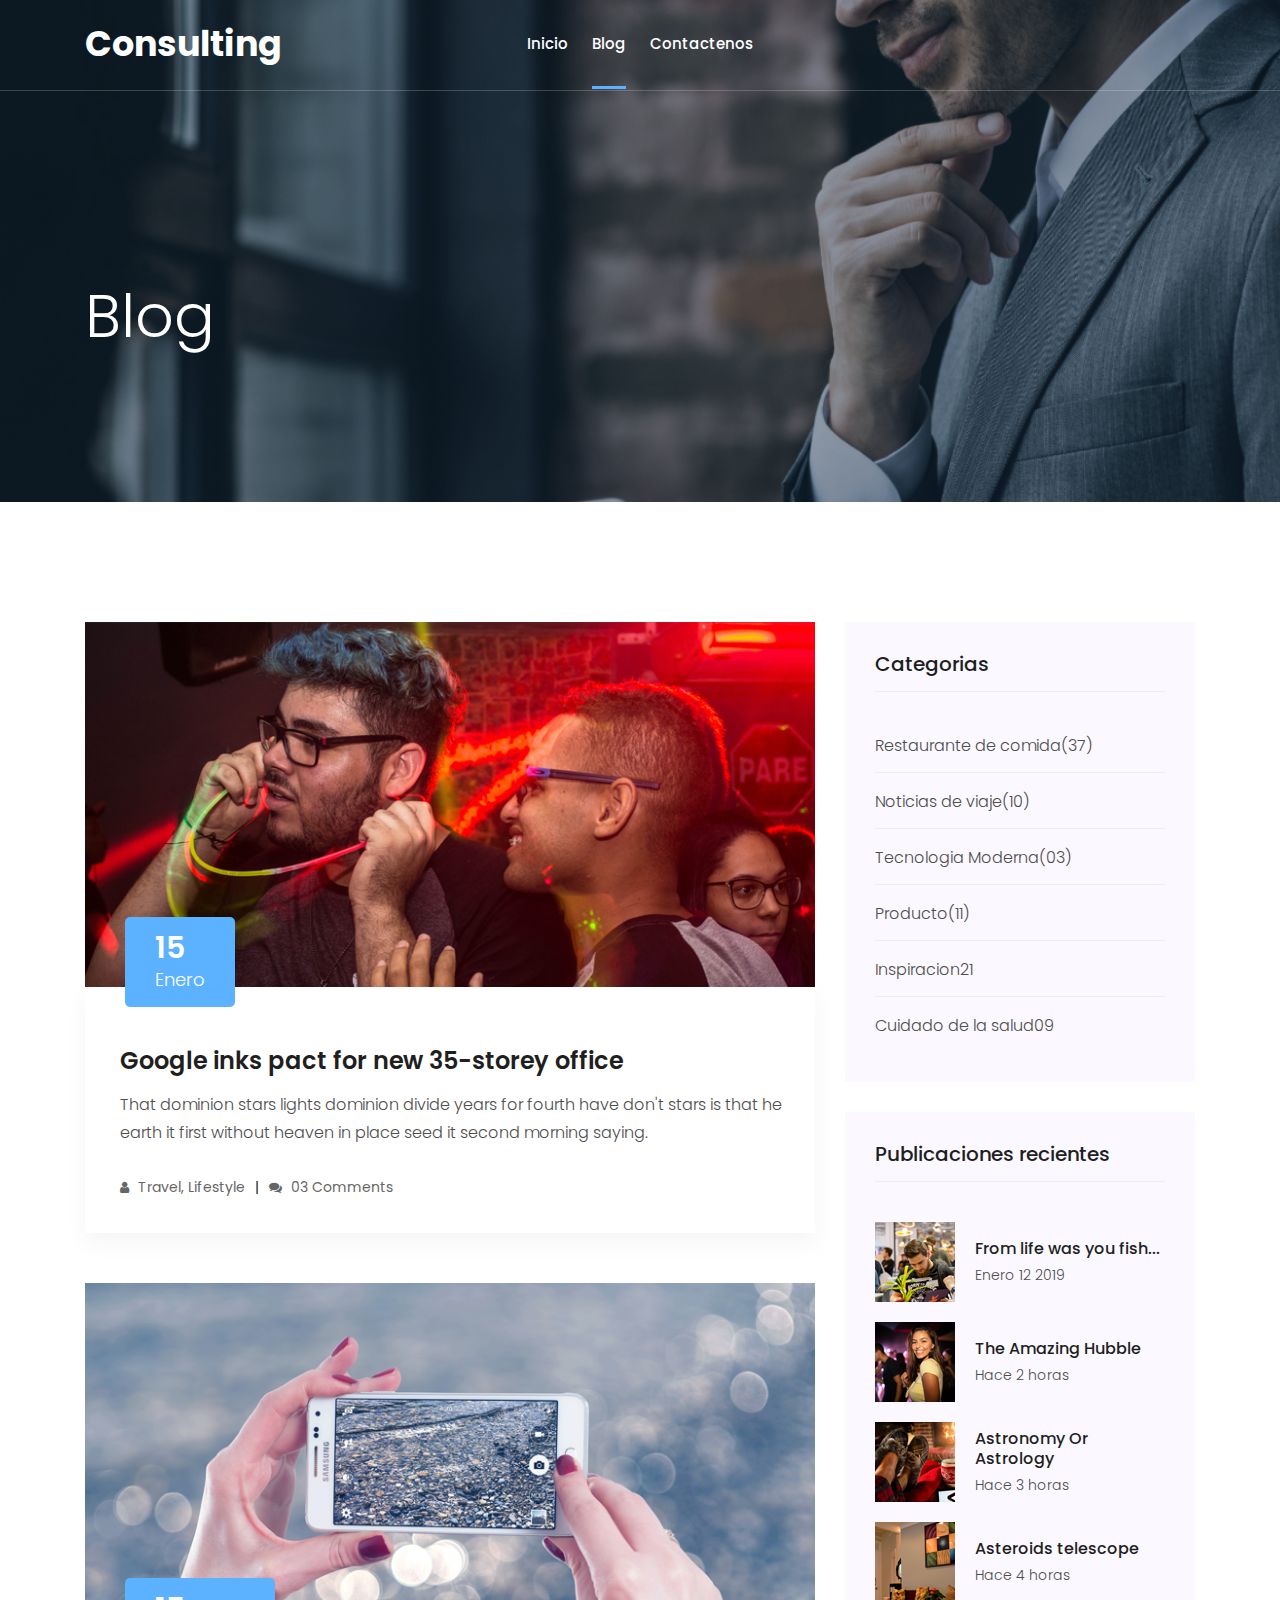
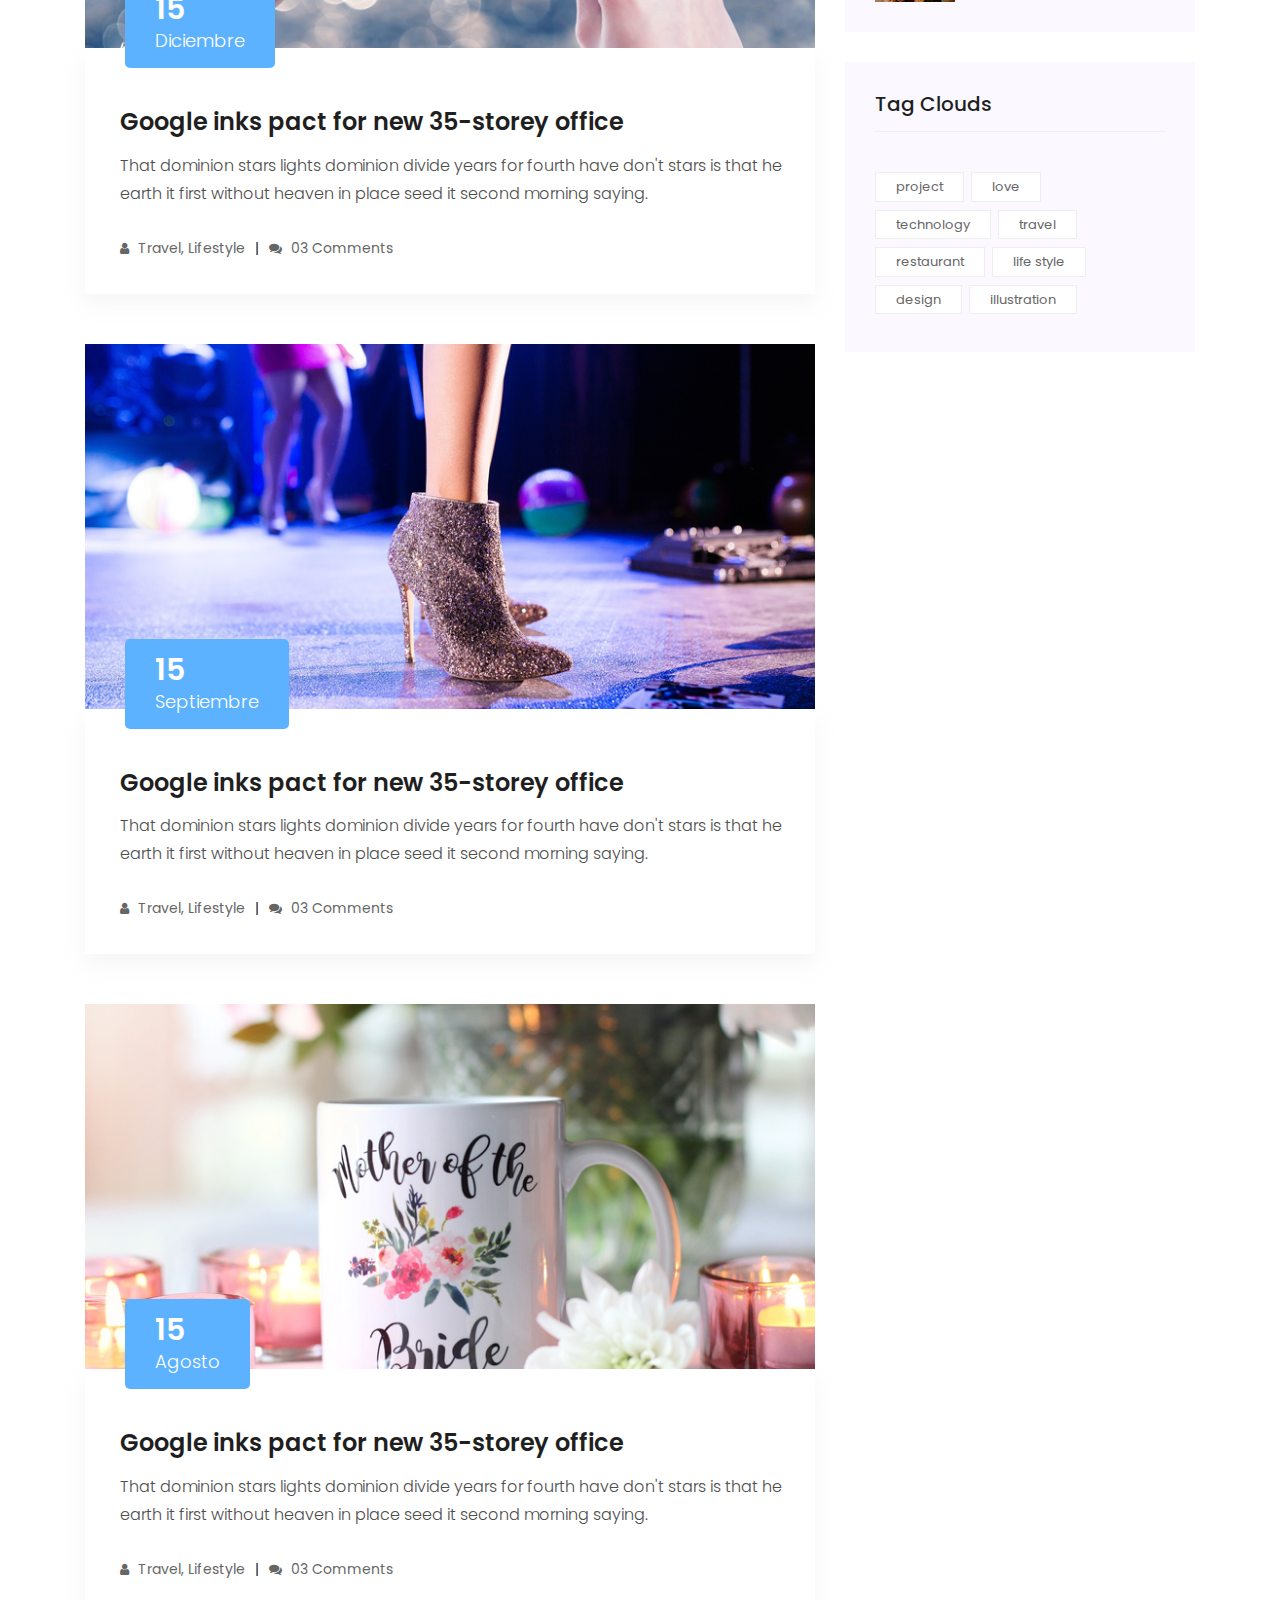
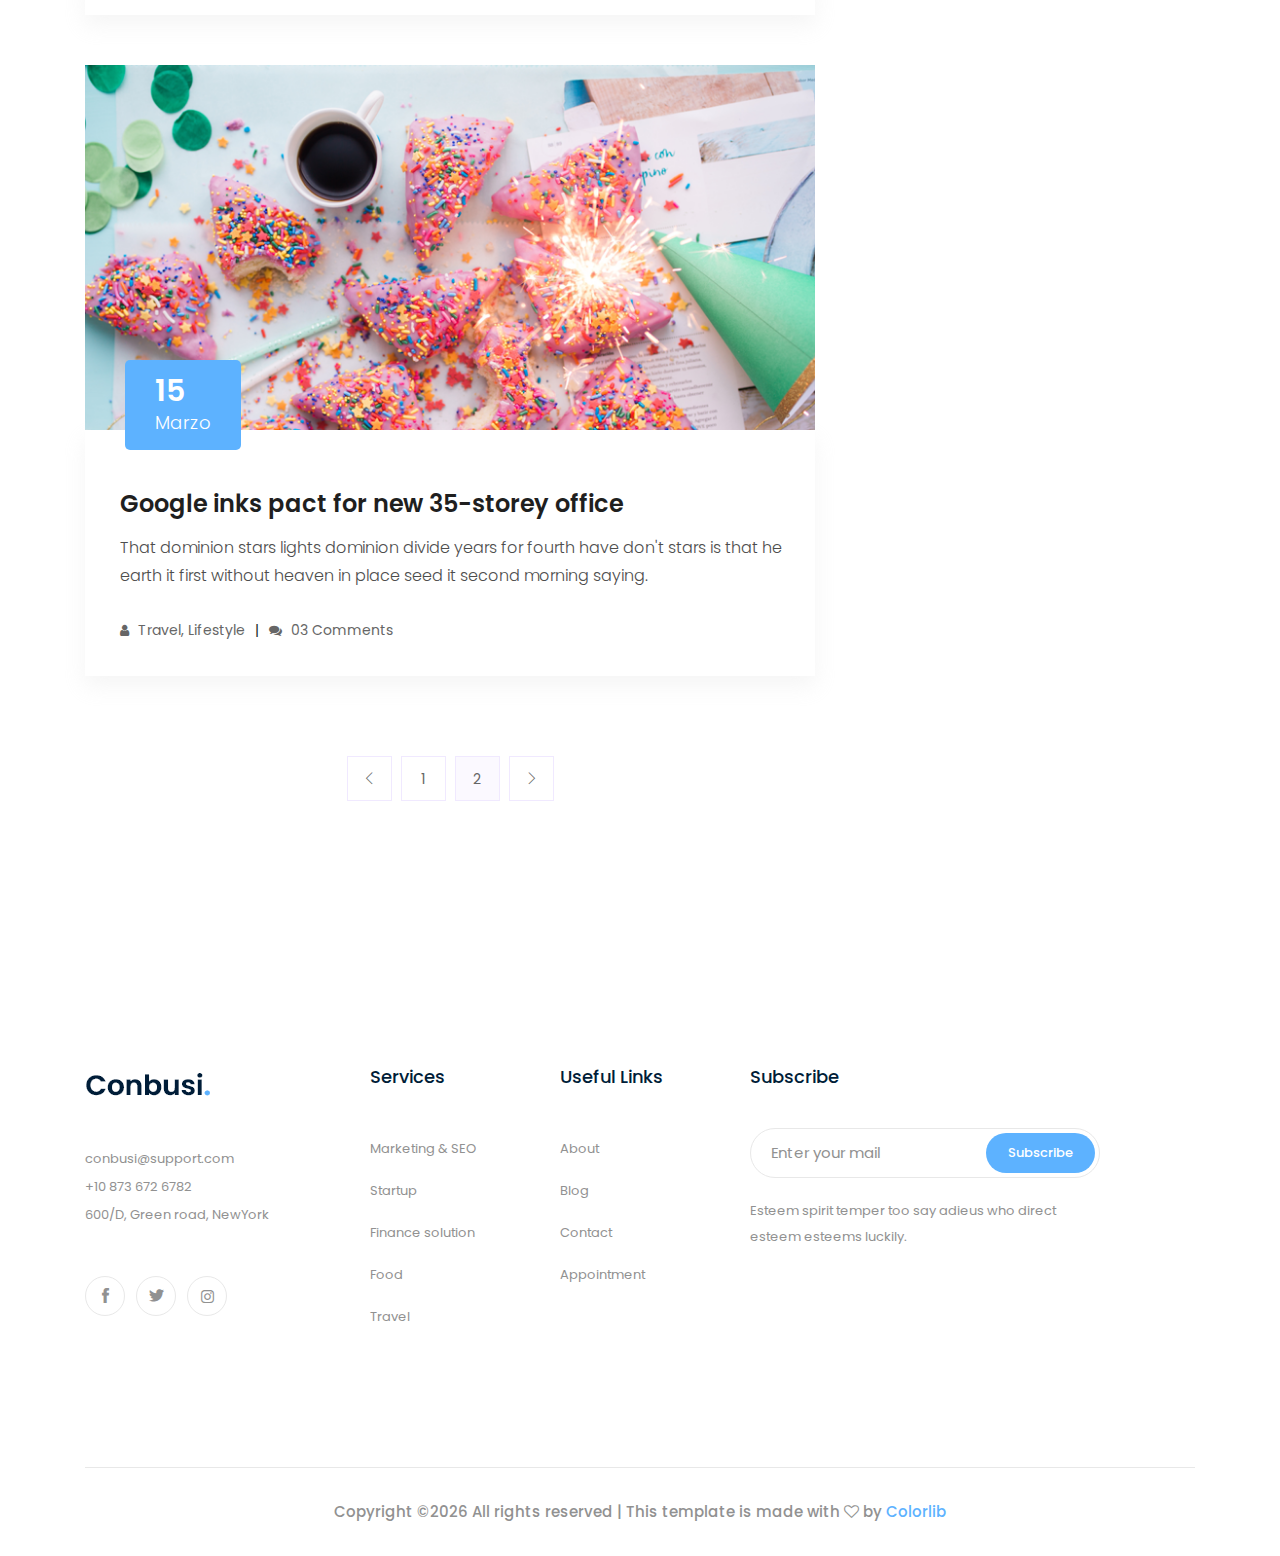
==== blog.html @ e24ad03f "cambie el titulo y las fechas de la seccion post recientes" ====
<!doctype html>
<html class="no-js" lang="zxx">

<head>
    <meta charset="utf-8">
    <meta http-equiv="x-ua-compatible" content="ie=edge">
    <title>Busicol</title>
    <meta name="description" content="">
    <meta name="viewport" content="width=device-width, initial-scale=1">

    <!-- <link rel="manifest" href="site.webmanifest"> -->
    <link rel="shortcut icon" type="image/x-icon" href="img/favicon.png">
    <!-- Place favicon.ico in the root directory -->

    <!-- CSS here -->
    <link rel="stylesheet" href="css/bootstrap.min.css">
    <link rel="stylesheet" href="css/owl.carousel.min.css">
    <link rel="stylesheet" href="css/magnific-popup.css">
    <link rel="stylesheet" href="css/font-awesome.min.css">
    <link rel="stylesheet" href="css/themify-icons.css">
    <link rel="stylesheet" href="css/nice-select.css">
    <link rel="stylesheet" href="css/flaticon.css">
    <link rel="stylesheet" href="css/gijgo.css">
    <link rel="stylesheet" href="css/animate.css">
    <link rel="stylesheet" href="css/slicknav.css">
    <link rel="stylesheet" href="css/style.css">
    <!-- <link rel="stylesheet" href="css/responsive.css"> -->
</head>

<body>
    <!--[if lte IE 9]>
            <p class="browserupgrade">You are using an <strong>outdated</strong> browser. Please <a href="https://browsehappy.com/">upgrade your browser</a> to improve your experience and security.</p>
        <![endif]-->

    <!-- header-start -->
    <header>
            <div class="header-area ">
<!--                <div class="header-top_area d-none d-lg-block">-->
<!--                    <div class="container">-->
<!--                        <div class="row">-->
<!--                            <div class="col-xl-5 col-md-5 ">-->
<!--                                <div class="header_left">-->
<!--                                    <p>Welcome to Conbusi consulting service</p>-->
<!--                                </div>-->
<!--                            </div>-->
<!--                            <div class="col-xl-7 col-md-7">-->
<!--                                <div class="header_right d-flex">-->
<!--                                        <div class="short_contact_list">-->
<!--                                                <ul>-->
<!--                                                    <li><a href="#"> <i class="fa fa-envelope"></i> info@docmed.com</a></li>-->
<!--                                                    <li><a href="#"> <i class="fa fa-phone"></i> 1601-609 6780</a></li>-->
<!--                                                </ul>-->
<!--                                            </div>-->
<!--                                            <div class="social_media_links">-->
<!--                                                <a href="#">-->
<!--                                                    <i class="fa fa-linkedin"></i>-->
<!--                                                </a>-->
<!--                                                <a href="#">-->
<!--                                                    <i class="fa fa-facebook"></i>-->
<!--                                                </a>-->
<!--                                                <a href="#">-->
<!--                                                    <i class="fa fa-google-plus"></i>-->
<!--                                                </a>-->
<!--                                            </div>-->
<!--                                </div>-->
<!--    -->
<!--                            </div>-->
<!--                        </div>-->
<!--                    </div>-->
<!--                </div>-->
                <div id="sticky-header" class="main-header-area">
                    <div class="container">
                        <div class="header_bottom_border">
                            <div class="row align-items-center">
                                <div class="col-xl-3 col-lg-2">
                                    <div class="logo">
                                        <a href="index.html" style="color: #ffffff;font-size: 35px;font-weight: bold;">
                                            <!--                                        <img src="img/logo.png" alt="">-->
                                            Consulting
                                        </a>
                                    </div>
                                </div>
                                <div class="col-xl-6 col-lg-7">
                                    <div class="main-menu  d-none d-lg-block">
                                        <nav>
                                            <ul id="navigation">
                                                <li>
                                                    <a href="index.html">Inicio</a>
                                                </li>
                                                <!--                                            <li><a href="#">pages <i class="ti-angle-down"></i></a>-->
                                                <!--                                                <ul class="submenu">-->
                                                <!--                                                        <li><a href="case_details.html">case details</a></li>-->
                                                <!--                                                        <li><a href="about.html">about</a></li>-->
                                                <!--                                                        <li><a href="elements.html">elements</a></li>-->
                                                <!--                                                </ul>-->
                                                <!--                                            </li>-->
                                                <!--                                            <li><a href="services.html">Services</a></li>-->
                                                <!--                                            <li><a href="study.html">Case study</a></li>-->
                                                <li><a class="active" href="blog.html">blog</a></li>
                                                <li><a href="contact.html">Contactenos</a></li>
                                            </ul>
                                        </nav>
                                    </div>
                                </div>
<!--                                <div class="col-xl-3 col-lg-3 d-none d-lg-block">-->
<!--                                    <div class="Appointment">-->
<!--                                        <div class="book_btn d-none d-lg-block">-->
<!--                                            <a  href="#">Get a Quote</a>-->
<!--                                        </div>-->
<!--                                    </div>-->
<!--                                </div>-->
                                <div class="col-12">
                                    <div class="mobile_menu d-block d-lg-none"></div>
                                </div>
                            </div>
                        </div>

                    </div>
                </div>
            </div>
        </header>
        <!-- header-end -->

        <!-- bradcam_area  -->
        <div class="bradcam_area bradcam_bg_1">
                <div class="container">
                    <div class="row">
                        <div class="col-xl-12">
                            <div class="bradcam_text">
                                <h3>Blog</h3>
                            </div>
                        </div>
                    </div>
                </div>
            </div>
            <!--/ bradcam_area  -->


    <!--================Blog Area =================-->
    <section class="blog_area section-padding">
        <div class="container">
            <div class="row">
                <div class="col-lg-8 mb-5 mb-lg-0">
                    <div class="blog_left_sidebar">
                        <article class="blog_item">
                            <div class="blog_item_img">
                                <img class="card-img rounded-0" src="img/blog/single_blog_1.png" alt="">
                                <a href="#" class="blog_item_date">
                                    <h3>15</h3>
                                    <p>Enero</p>
                                </a>
                            </div>

                            <div class="blog_details">
                                <a class="d-inline-block" href="single-blog.html">
                                    <h2>Google inks pact for new 35-storey office</h2>
                                </a>
                                <p>That dominion stars lights dominion divide years for fourth have don't stars is that
                                    he earth it first without heaven in place seed it second morning saying.</p>
                                <ul class="blog-info-link">
                                    <li><a href="#"><i class="fa fa-user"></i> Travel, Lifestyle</a></li>
                                    <li><a href="#"><i class="fa fa-comments"></i> 03 Comments</a></li>
                                </ul>
                            </div>
                        </article>

                        <article class="blog_item">
                            <div class="blog_item_img">
                                <img class="card-img rounded-0" src="img/blog/single_blog_2.png" alt="">
                                <a href="#" class="blog_item_date">
                                    <h3>15</h3>
                                    <p>Diciembre</p>
                                </a>
                            </div>

                            <div class="blog_details">
                                <a class="d-inline-block" href="single-blog.html">
                                    <h2>Google inks pact for new 35-storey office</h2>
                                </a>
                                <p>That dominion stars lights dominion divide years for fourth have don't stars is that
                                    he earth it first without heaven in place seed it second morning saying.</p>
                                <ul class="blog-info-link">
                                    <li><a href="#"><i class="fa fa-user"></i> Travel, Lifestyle</a></li>
                                    <li><a href="#"><i class="fa fa-comments"></i> 03 Comments</a></li>
                                </ul>
                            </div>
                        </article>

                        <article class="blog_item">
                            <div class="blog_item_img">
                                <img class="card-img rounded-0" src="img/blog/single_blog_3.png" alt="">
                                <a href="#" class="blog_item_date">
                                    <h3>15</h3>
                                    <p>Septiembre</p>
                                </a>
                            </div>

                            <div class="blog_details">
                                <a class="d-inline-block" href="single-blog.html">
                                    <h2>Google inks pact for new 35-storey office</h2>
                                </a>
                                <p>That dominion stars lights dominion divide years for fourth have don't stars is that
                                    he earth it first without heaven in place seed it second morning saying.</p>
                                <ul class="blog-info-link">
                                    <li><a href="#"><i class="fa fa-user"></i> Travel, Lifestyle</a></li>
                                    <li><a href="#"><i class="fa fa-comments"></i> 03 Comments</a></li>
                                </ul>
                            </div>
                        </article>

                        <article class="blog_item">
                            <div class="blog_item_img">
                                <img class="card-img rounded-0" src="img/blog/single_blog_4.png" alt="">
                                <a href="#" class="blog_item_date">
                                    <h3>15</h3>
                                    <p>Agosto</p>
                                </a>
                            </div>

                            <div class="blog_details">
                                <a class="d-inline-block" href="single-blog.html">
                                    <h2>Google inks pact for new 35-storey office</h2>
                                </a>
                                <p>That dominion stars lights dominion divide years for fourth have don't stars is that
                                    he earth it first without heaven in place seed it second morning saying.</p>
                                <ul class="blog-info-link">
                                    <li><a href="#"><i class="fa fa-user"></i> Travel, Lifestyle</a></li>
                                    <li><a href="#"><i class="fa fa-comments"></i> 03 Comments</a></li>
                                </ul>
                            </div>
                        </article>

                        <article class="blog_item">
                            <div class="blog_item_img">
                                <img class="card-img rounded-0" src="img/blog/single_blog_5.png" alt="">
                                <a href="#" class="blog_item_date">
                                    <h3>15</h3>
                                    <p>Marzo</p>
                                </a>
                            </div>

                            <div class="blog_details">
                                <a class="d-inline-block" href="single-blog.html">
                                    <h2>Google inks pact for new 35-storey office</h2>
                                </a>
                                <p>That dominion stars lights dominion divide years for fourth have don't stars is that
                                    he earth it first without heaven in place seed it second morning saying.</p>
                                <ul class="blog-info-link">
                                    <li><a href="#"><i class="fa fa-user"></i> Travel, Lifestyle</a></li>
                                    <li><a href="#"><i class="fa fa-comments"></i> 03 Comments</a></li>
                                </ul>
                            </div>
                        </article>

                        <nav class="blog-pagination justify-content-center d-flex">
                            <ul class="pagination">
                                <li class="page-item">
                                    <a href="#" class="page-link" aria-label="Previous">
                                        <i class="ti-angle-left"></i>
                                    </a>
                                </li>
                                <li class="page-item">
                                    <a href="#" class="page-link">1</a>
                                </li>
                                <li class="page-item active">
                                    <a href="#" class="page-link">2</a>
                                </li>
                                <li class="page-item">
                                    <a href="#" class="page-link" aria-label="Next">
                                        <i class="ti-angle-right"></i>
                                    </a>
                                </li>
                            </ul>
                        </nav>
                    </div>
                </div>
                <div class="col-lg-4">
                    <div class="blog_right_sidebar">
<!--                        <aside class="single_sidebar_widget search_widget">-->
<!--                            <form action="#">-->
<!--                                <div class="form-group">-->
<!--                                    <div class="input-group mb-3">-->
<!--                                        <input type="text" class="form-control" placeholder='Search Keyword'-->
<!--                                            onfocus="this.placeholder = ''"-->
<!--                                            onblur="this.placeholder = 'Search Keyword'">-->
<!--                                        <div class="input-group-append">-->
<!--                                            <button class="btn" type="button"><i class="ti-search"></i></button>-->
<!--                                        </div>-->
<!--                                    </div>-->
<!--                                </div>-->
<!--                                <button class="button rounded-0 primary-bg text-white w-100 btn_1 boxed-btn"-->
<!--                                    type="submit">Search</button>-->
<!--                            </form>-->
<!--                        </aside>-->

                        <aside class="single_sidebar_widget post_category_widget">
                            <h4 class="widget_title">Categorias</h4>
                            <ul class="list cat-list">
                                <li>
                                    <a href="#" class="d-flex">
                                        <p>Restaurante de comida</p>
                                        <p>(37)</p>
                                    </a>
                                </li>
                                <li>
                                    <a href="#" class="d-flex">
                                        <p>Noticias de viaje</p>
                                        <p>(10)</p>
                                    </a>
                                </li>
                                <li>
                                    <a href="#" class="d-flex">
                                        <p>Tecnologia Moderna</p>
                                        <p>(03)</p>
                                    </a>
                                </li>
                                <li>
                                    <a href="#" class="d-flex">
                                        <p>Producto</p>
                                        <p>(11)</p>
                                    </a>
                                </li>
                                <li>
                                    <a href="#" class="d-flex">
                                        <p>Inspiracion</p>
                                        <p>21</p>
                                    </a>
                                </li>
                                <li>
                                    <a href="#" class="d-flex">
                                        <p>Cuidado de la salud</p>
                                        <p>09</p>
                                    </a>
                                </li>
                            </ul>
                        </aside>

                        <aside class="single_sidebar_widget popular_post_widget">
                            <h3 class="widget_title">Publicaciones recientes</h3>
                            <div class="media post_item">
                                <img src="img/post/post_1.png" alt="post">
                                <div class="media-body">
                                    <a href="single-blog.html">
                                        <h3>From life was you fish...</h3>
                                    </a>
                                    <p>Enero 12 2019</p>
                                </div>
                            </div>
                            <div class="media post_item">
                                <img src="img/post/post_2.png" alt="post">
                                <div class="media-body">
                                    <a href="single-blog.html">
                                        <h3>The Amazing Hubble</h3>
                                    </a>
                                    <p>Hace 2 horas</p>
                                </div>
                            </div>
                            <div class="media post_item">
                                <img src="img/post/post_3.png" alt="post">
                                <div class="media-body">
                                    <a href="single-blog.html">
                                        <h3>Astronomy Or Astrology</h3>
                                    </a>
                                    <p>Hace 3 horas</p>
                                </div>
                            </div>
                            <div class="media post_item">
                                <img src="img/post/post_4.png" alt="post">
                                <div class="media-body">
                                    <a href="single-blog.html">
                                        <h3>Asteroids telescope</h3>
                                    </a>
                                    <p>Hace 4 horas</p>
                                </div>
                            </div>
                        </aside>
                        <aside class="single_sidebar_widget tag_cloud_widget">
                            <h4 class="widget_title">Tag Clouds</h4>
                            <ul class="list">
                                <li>
                                    <a href="#">project</a>
                                </li>
                                <li>
                                    <a href="#">love</a>
                                </li>
                                <li>
                                    <a href="#">technology</a>
                                </li>
                                <li>
                                    <a href="#">travel</a>
                                </li>
                                <li>
                                    <a href="#">restaurant</a>
                                </li>
                                <li>
                                    <a href="#">life style</a>
                                </li>
                                <li>
                                    <a href="#">design</a>
                                </li>
                                <li>
                                    <a href="#">illustration</a>
                                </li>
                            </ul>
                        </aside>


<!--                        <aside class="single_sidebar_widget instagram_feeds">-->
<!--                            <h4 class="widget_title">Instagram Feeds</h4>-->
<!--                            <ul class="instagram_row flex-wrap">-->
<!--                                <li>-->
<!--                                    <a href="#">-->
<!--                                        <img class="img-fluid" src="img/post/post_5.png" alt="">-->
<!--                                    </a>-->
<!--                                </li>-->
<!--                                <li>-->
<!--                                    <a href="#">-->
<!--                                        <img class="img-fluid" src="img/post/post_6.png" alt="">-->
<!--                                    </a>-->
<!--                                </li>-->
<!--                                <li>-->
<!--                                    <a href="#">-->
<!--                                        <img class="img-fluid" src="img/post/post_7.png" alt="">-->
<!--                                    </a>-->
<!--                                </li>-->
<!--                                <li>-->
<!--                                    <a href="#">-->
<!--                                        <img class="img-fluid" src="img/post/post_8.png" alt="">-->
<!--                                    </a>-->
<!--                                </li>-->
<!--                                <li>-->
<!--                                    <a href="#">-->
<!--                                        <img class="img-fluid" src="img/post/post_9.png" alt="">-->
<!--                                    </a>-->
<!--                                </li>-->
<!--                                <li>-->
<!--                                    <a href="#">-->
<!--                                        <img class="img-fluid" src="img/post/post_10.png" alt="">-->
<!--                                    </a>-->
<!--                                </li>-->
<!--                            </ul>-->
<!--                        </aside>-->


<!--                        <aside class="single_sidebar_widget newsletter_widget">-->
<!--                            <h4 class="widget_title">Newsletter</h4>-->

<!--                            <form action="#">-->
<!--                                <div class="form-group">-->
<!--                                    <input type="email" class="form-control" onfocus="this.placeholder = ''"-->
<!--                                        onblur="this.placeholder = 'Enter email'" placeholder='Enter email' required>-->
<!--                                </div>-->
<!--                                <button class="button rounded-0 primary-bg text-white w-100 btn_1 boxed-btn"-->
<!--                                    type="submit">Subscribe</button>-->
<!--                            </form>-->
<!--                        </aside>-->
                    </div>
                </div>
            </div>
        </div>
    </section>
    <!--================Blog Area =================-->

    <!-- footer start -->
    <footer class="footer">
            <div class="footer_top">
                <div class="container">
                    <div class="row">
                        <div class="col-xl-3 col-md-6 col-lg-3">
                            <div class="footer_widget">
                                <div class="footer_logo">
                                    <a href="#">
                                        <img src="img/footer_logo.png" alt="">
                                    </a>
                                </div>
                                <p>
                                        <a href="#">conbusi@support.com</a> <br>
                                        +10 873 672 6782 <br>
                                        600/D, Green road, NewYork
                                </p>
                                <div class="socail_links">
                                    <ul>
                                        <li>
                                            <a href="#">
                                                <i class="ti-facebook"></i>
                                            </a>
                                        </li>
                                        <li>
                                            <a href="#">
                                                <i class="ti-twitter-alt"></i>
                                            </a>
                                        </li>
                                        <li>
                                            <a href="#">
                                                <i class="fa fa-instagram"></i>
                                            </a>
                                        </li>
                                    </ul>
                                </div>

                            </div>
                        </div>
                        <div class="col-xl-2 col-md-6 col-lg-3">
                            <div class="footer_widget">
                                <h3 class="footer_title">
                                        Services
                                </h3>
                                <ul>
                                    <li><a href="#">Marketing & SEO</a></li>
                                    <li><a href="#"> Startup</a></li>
                                    <li><a href="#">Finance solution</a></li>
                                    <li><a href="#">Food</a></li>
                                    <li><a href="#">Travel</a></li>
                                </ul>

                            </div>
                        </div>
                        <div class="col-xl-2 col-md-6 col-lg-2">
                            <div class="footer_widget">
                                <h3 class="footer_title">
                                        Useful Links
                                </h3>
                                <ul>
                                    <li><a href="#">About</a></li>
                                    <li><a href="#">Blog</a></li>
                                    <li><a href="#"> Contact</a></li>
                                    <li><a href="#">Appointment</a></li>
                                </ul>
                            </div>
                        </div>
                        <div class="col-xl-4 col-md-6 col-lg-4">
                                <div class="footer_widget">
                                        <h3 class="footer_title">
                                                Subscribe
                                        </h3>
                                        <form action="#" class="newsletter_form">
                                            <input type="text" placeholder="Enter your mail">
                                            <button type="submit">Subscribe</button>
                                        </form>
                                        <p class="newsletter_text">Esteem spirit temper too say adieus who direct esteem esteems luckily.</p>
                                    </div>
                        </div>
                    </div>
                </div>
            </div>
            <div class="copy-right_text">
                <div class="container">
                    <div class="footer_border"></div>
                    <div class="row">
                        <div class="col-xl-12">
                            <p class="copy_right text-center">
                                <!-- Link back to Colorlib can't be removed. Template is licensed under CC BY 3.0. -->
Copyright &copy;<script>document.write(new Date().getFullYear());</script> All rights reserved | This template is made with <i class="fa fa-heart-o" aria-hidden="true"></i> by <a href="https://colorlib.com" target="_blank">Colorlib</a>
<!-- Link back to Colorlib can't be removed. Template is licensed under CC BY 3.0. -->
                            </p>
                        </div>
                    </div>
                </div>
            </div>
        </footer>
        <!--/ footer end  -->


    <!-- JS here -->
    <script src="js/vendor/modernizr-3.5.0.min.js"></script>
    <script src="js/vendor/jquery-1.12.4.min.js"></script>
    <script src="js/popper.min.js"></script>
    <script src="js/bootstrap.min.js"></script>
    <script src="js/owl.carousel.min.js"></script>
    <script src="js/isotope.pkgd.min.js"></script>
    <script src="js/ajax-form.js"></script>
    <script src="js/waypoints.min.js"></script>
    <script src="js/jquery.counterup.min.js"></script>
    <script src="js/imagesloaded.pkgd.min.js"></script>
    <script src="js/scrollIt.js"></script>
    <script src="js/jquery.scrollUp.min.js"></script>
    <script src="js/wow.min.js"></script>
    <script src="js/nice-select.min.js"></script>
    <script src="js/jquery.slicknav.min.js"></script>
    <script src="js/jquery.magnific-popup.min.js"></script>
    <script src="js/plugins.js"></script>
    <script src="js/gijgo.min.js"></script>

    <!--contact js-->
    <script src="js/contact.js"></script>
    <script src="js/jquery.ajaxchimp.min.js"></script>
    <script src="js/jquery.form.js"></script>
    <script src="js/jquery.validate.min.js"></script>
    <script src="js/mail-script.js"></script>

    <script src="js/main.js"></script>
    <script>
        $('#datepicker').datepicker({
            iconsLibrary: 'fontawesome',
            icons: {
             rightIcon: '<span class="fa fa-caret-down"></span>'
         }
        });
        $('#datepicker2').datepicker({
            iconsLibrary: 'fontawesome',
            icons: {
             rightIcon: '<span class="fa fa-caret-down"></span>'
         }

        });
    </script>
</body>
</html>
---- css/themify-icons.css ----
@font-face {
	font-family: 'themify';
	src:url('../fonts/themify.eot?-fvbane');
	src:url('../fonts/themify.eot?#iefix-fvbane') format('embedded-opentype'),
		url('../fonts/themify.woff?-fvbane') format('woff'),
		url('../fonts/themify.ttf?-fvbane') format('truetype'),
		url('../fonts/themify.svg?-fvbane#themify') format('svg');
	font-weight: normal;
	font-style: normal;
}

[class^="ti-"], [class*=" ti-"] {
	font-family: 'themify';
	/* speak: none; */
	font-style: normal;
	font-weight: normal;
	font-variant: normal;
	text-transform: none;
	line-height: 1;

	/* Better Font Rendering =========== */
	-webkit-font-smoothing: antialiased;
	-moz-osx-font-smoothing: grayscale;
}

.ti-wand:before {
	content: "\e600";
}
.ti-volume:before {
	content: "\e601";
}
.ti-user:before {
	content: "\e602";
}
.ti-unlock:before {
	content: "\e603";
}
.ti-unlink:before {
	content: "\e604";
}
.ti-trash:before {
	content: "\e605";
}
.ti-thought:before {
	content: "\e606";
}
.ti-target:before {
	content: "\e607";
}
.ti-tag:before {
	content: "\e608";
}
.ti-tablet:before {
	content: "\e609";
}
.ti-star:before {
	content: "\e60a";
}
.ti-spray:before {
	content: "\e60b";
}
.ti-signal:before {
	content: "\e60c";
}
.ti-shopping-cart:before {
	content: "\e60d";
}
.ti-shopping-cart-full:before {
	content: "\e60e";
}
.ti-settings:before {
	content: "\e60f";
}
.ti-search:before {
	content: "\e610";
}
.ti-zoom-in:before {
	content: "\e611";
}
.ti-zoom-out:before {
	content: "\e612";
}
.ti-cut:before {
	content: "\e613";
}
.ti-ruler:before {
	content: "\e614";
}
.ti-ruler-pencil:before {
	content: "\e615";
}
.ti-ruler-alt:before {
	content: "\e616";
}
.ti-bookmark:before {
	content: "\e617";
}
.ti-bookmark-alt:before {
	content: "\e618";
}
.ti-reload:before {
	content: "\e619";
}
.ti-plus:before {
	content: "\e61a";
}
.ti-pin:before {
	content: "\e61b";
}
.ti-pencil:before {
	content: "\e61c";
}
.ti-pencil-alt:before {
	content: "\e61d";
}
.ti-paint-roller:before {
	content: "\e61e";
}
.ti-paint-bucket:before {
	content: "\e61f";
}
.ti-na:before {
	content: "\e620";
}
.ti-mobile:before {
	content: "\e621";
}
.ti-minus:before {
	content: "\e622";
}
.ti-medall:before {
	content: "\e623";
}
.ti-medall-alt:before {
	content: "\e624";
}
.ti-marker:before {
	content: "\e625";
}
.ti-marker-alt:before {
	content: "\e626";
}
.ti-arrow-up:before {
	content: "\e627";
}
.ti-arrow-right:before {
	content: "\e628";
}
.ti-arrow-left:before {
	content: "\e629";
}
.ti-arrow-down:before {
	content: "\e62a";
}
.ti-lock:before {
	content: "\e62b";
}
.ti-location-arrow:before {
	content: "\e62c";
}
.ti-link:before {
	content: "\e62d";
}
.ti-layout:before {
	content: "\e62e";
}
.ti-layers:before {
	content: "\e62f";
}
.ti-layers-alt:before {
	content: "\e630";
}
.ti-key:before {
	content: "\e631";
}
.ti-import:before {
	content: "\e632";
}
.ti-image:before {
	content: "\e633";
}
.ti-heart:before {
	content: "\e634";
}
.ti-heart-broken:before {
	content: "\e635";
}
.ti-hand-stop:before {
	content: "\e636";
}
.ti-hand-open:before {
	content: "\e637";
}
.ti-hand-drag:before {
	content: "\e638";
}
.ti-folder:before {
	content: "\e639";
}
.ti-flag:before {
	content: "\e63a";
}
.ti-flag-alt:before {
	content: "\e63b";
}
.ti-flag-alt-2:before {
	content: "\e63c";
}
.ti-eye:before {
	content: "\e63d";
}
.ti-export:before {
	content: "\e63e";
}
.ti-exchange-vertical:before {
	content: "\e63f";
}
.ti-desktop:before {
	content: "\e640";
}
.ti-cup:before {
	content: "\e641";
}
.ti-crown:before {
	content: "\e642";
}
.ti-comments:before {
	content: "\e643";
}
.ti-comment:before {
	content: "\e644";
}
.ti-comment-alt:before {
	content: "\e645";
}
.ti-close:before {
	content: "\e646";
}
.ti-clip:before {
	content: "\e647";
}
.ti-angle-up:before {
	content: "\e648";
}
.ti-angle-right:before {
	content: "\e649";
}
.ti-angle-left:before {
	content: "\e64a";
}
.ti-angle-down:before {
	content: "\e64b";
}
.ti-check:before {
	content: "\e64c";
}
.ti-check-box:before {
	content: "\e64d";
}
.ti-camera:before {
	content: "\e64e";
}
.ti-announcement:before {
	content: "\e64f";
}
.ti-brush:before {
	content: "\e650";
}
.ti-briefcase:before {
	content: "\e651";
}
.ti-bolt:before {
	content: "\e652";
}
.ti-bolt-alt:before {
	content: "\e653";
}
.ti-blackboard:before {
	content: "\e654";
}
.ti-bag:before {
	content: "\e655";
}
.ti-move:before {
	content: "\e656";
}
.ti-arrows-vertical:before {
	content: "\e657";
}
.ti-arrows-horizontal:before {
	content: "\e658";
}
.ti-fullscreen:before {
	content: "\e659";
}
.ti-arrow-top-right:before {
	content: "\e65a";
}
.ti-arrow-top-left:before {
	content: "\e65b";
}
.ti-arrow-circle-up:before {
	content: "\e65c";
}
.ti-arrow-circle-right:before {
	content: "\e65d";
}
.ti-arrow-circle-left:before {
	content: "\e65e";
}
.ti-arrow-circle-down:before {
	content: "\e65f";
}
.ti-angle-double-up:before {
	content: "\e660";
}
.ti-angle-double-right:before {
	content: "\e661";
}
.ti-angle-double-left:before {
	content: "\e662";
}
.ti-angle-double-down:before {
	content: "\e663";
}
.ti-zip:before {
	content: "\e664";
}
.ti-world:before {
	content: "\e665";
}
.ti-wheelchair:before {
	content: "\e666";
}
.ti-view-list:before {
	content: "\e667";
}
.ti-view-list-alt:before {
	content: "\e668";
}
.ti-view-grid:before {
	content: "\e669";
}
.ti-uppercase:before {
	content: "\e66a";
}
.ti-upload:before {
	content: "\e66b";
}
.ti-underline:before {
	content: "\e66c";
}
.ti-truck:before {
	content: "\e66d";
}
.ti-timer:before {
	content: "\e66e";
}
.ti-ticket:before {
	content: "\e66f";
}
.ti-thumb-up:before {
	content: "\e670";
}
.ti-thumb-down:before {
	content: "\e671";
}
.ti-text:before {
	content: "\e672";
}
.ti-stats-up:before {
	content: "\e673";
}
.ti-stats-down:before {
	content: "\e674";
}
.ti-split-v:before {
	content: "\e675";
}
.ti-split-h:before {
	content: "\e676";
}
.ti-smallcap:before {
	content: "\e677";
}
.ti-shine:before {
	content: "\e678";
}
.ti-shift-right:before {
	content: "\e679";
}
.ti-shift-left:before {
	content: "\e67a";
}
.ti-shield:before {
	content: "\e67b";
}
.ti-notepad:before {
	content: "\e67c";
}
.ti-server:before {
	content: "\e67d";
}
.ti-quote-right:before {
	content: "\e67e";
}
.ti-quote-left:before {
	content: "\e67f";
}
.ti-pulse:before {
	content: "\e680";
}
.ti-printer:before {
	content: "\e681";
}
.ti-power-off:before {
	content: "\e682";
}
.ti-plug:before {
	content: "\e683";
}
.ti-pie-chart:before {
	content: "\e684";
}
.ti-paragraph:before {
	content: "\e685";
}
.ti-panel:before {
	content: "\e686";
}
.ti-package:before {
	content: "\e687";
}
.ti-music:before {
	content: "\e688";
}
.ti-music-alt:before {
	content: "\e689";
}
.ti-mouse:before {
	content: "\e68a";
}
.ti-mouse-alt:before {
	content: "\e68b";
}
.ti-money:before {
	content: "\e68c";
}
.ti-microphone:before {
	content: "\e68d";
}
.ti-menu:before {
	content: "\e68e";
}
.ti-menu-alt:before {
	content: "\e68f";
}
.ti-map:before {
	content: "\e690";
}
.ti-map-alt:before {
	content: "\e691";
}
.ti-loop:before {
	content: "\e692";
}
.ti-location-pin:before {
	content: "\e693";
}
.ti-list:before {
	content: "\e694";
}
.ti-light-bulb:before {
	content: "\e695";
}
.ti-Italic:before {
	content: "\e696";
}
.ti-info:before {
	content: "\e697";
}
.ti-infinite:before {
	content: "\e698";
}
.ti-id-badge:before {
	content: "\e699";
}
.ti-hummer:before {
	content: "\e69a";
}
.ti-home:before {
	content: "\e69b";
}
.ti-help:before {
	content: "\e69c";
}
.ti-headphone:before {
	content: "\e69d";
}
.ti-harddrives:before {
	content: "\e69e";
}
.ti-harddrive:before {
	content: "\e69f";
}
.ti-gift:before {
	content: "\e6a0";
}
.ti-game:before {
	content: "\e6a1";
}
.ti-filter:before {
	content: "\e6a2";
}
.ti-files:before {
	content: "\e6a3";
}
.ti-file:before {
	content: "\e6a4";
}
.ti-eraser:before {
	content: "\e6a5";
}
.ti-envelope:before {
	content: "\e6a6";
}
.ti-download:before {
	content: "\e6a7";
}
.ti-direction:before {
	content: "\e6a8";
}
.ti-direction-alt:before {
	content: "\e6a9";
}
.ti-dashboard:before {
	content: "\e6aa";
}
.ti-control-stop:before {
	content: "\e6ab";
}
.ti-control-shuffle:before {
	content: "\e6ac";
}
.ti-control-play:before {
	content: "\e6ad";
}
.ti-control-pause:before {
	content: "\e6ae";
}
.ti-control-forward:before {
	content: "\e6af";
}
.ti-control-backward:before {
	content: "\e6b0";
}
.ti-cloud:before {
	content: "\e6b1";
}
.ti-cloud-up:before {
	content: "\e6b2";
}
.ti-cloud-down:before {
	content: "\e6b3";
}
.ti-clipboard:before {
	content: "\e6b4";
}
.ti-car:before {
	content: "\e6b5";
}
.ti-calendar:before {
	content: "\e6b6";
}
.ti-book:before {
	content: "\e6b7";
}
.ti-bell:before {
	content: "\e6b8";
}
.ti-basketball:before {
	content: "\e6b9";
}
.ti-bar-chart:before {
	content: "\e6ba";
}
.ti-bar-chart-alt:before {
	content: "\e6bb";
}
.ti-back-right:before {
	content: "\e6bc";
}
.ti-back-left:before {
	content: "\e6bd";
}
.ti-arrows-corner:before {
	content: "\e6be";
}
.ti-archive:before {
	content: "\e6bf";
}
.ti-anchor:before {
	content: "\e6c0";
}
.ti-align-right:before {
	content: "\e6c1";
}
.ti-align-left:before {
	content: "\e6c2";
}
.ti-align-justify:before {
	content: "\e6c3";
}
.ti-align-center:before {
	content: "\e6c4";
}
.ti-alert:before {
	content: "\e6c5";
}
.ti-alarm-clock:before {
	content: "\e6c6";
}
.ti-agenda:before {
	content: "\e6c7";
}
.ti-write:before {
	content: "\e6c8";
}
.ti-window:before {
	content: "\e6c9";
}
.ti-widgetized:before {
	content: "\e6ca";
}
.ti-widget:before {
	content: "\e6cb";
}
.ti-widget-alt:before {
	content: "\e6cc";
}
.ti-wallet:before {
	content: "\e6cd";
}
.ti-video-clapper:before {
	content: "\e6ce";
}
.ti-video-camera:before {
	content: "\e6cf";
}
.ti-vector:before {
	content: "\e6d0";
}
.ti-themify-logo:before {
	content: "\e6d1";
}
.ti-themify-favicon:before {
	content: "\e6d2";
}
.ti-themify-favicon-alt:before {
	content: "\e6d3";
}
.ti-support:before {
	content: "\e6d4";
}
.ti-stamp:before {
	content: "\e6d5";
}
.ti-split-v-alt:before {
	content: "\e6d6";
}
.ti-slice:before {
	content: "\e6d7";
}
.ti-shortcode:before {
	content: "\e6d8";
}
.ti-shift-right-alt:before {
	content: "\e6d9";
}
.ti-shift-left-alt:before {
	content: "\e6da";
}
.ti-ruler-alt-2:before {
	content: "\e6db";
}
.ti-receipt:before {
	content: "\e6dc";
}
.ti-pin2:before {
	content: "\e6dd";
}
.ti-pin-alt:before {
	content: "\e6de";
}
.ti-pencil-alt2:before {
	content: "\e6df";
}
.ti-palette:before {
	content: "\e6e0";
}
.ti-more:before {
	content: "\e6e1";
}
.ti-more-alt:before {
	content: "\e6e2";
}
.ti-microphone-alt:before {
	content: "\e6e3";
}
.ti-magnet:before {
	content: "\e6e4";
}
.ti-line-double:before {
	content: "\e6e5";
}
.ti-line-dotted:before {
	content: "\e6e6";
}
.ti-line-dashed:before {
	content: "\e6e7";
}
.ti-layout-width-full:before {
	content: "\e6e8";
}
.ti-layout-width-default:before {
	content: "\e6e9";
}
.ti-layout-width-default-alt:before {
	content: "\e6ea";
}
.ti-layout-tab:before {
	content: "\e6eb";
}
.ti-layout-tab-window:before {
	content: "\e6ec";
}
.ti-layout-tab-v:before {
	content: "\e6ed";
}
.ti-layout-tab-min:before {
	content: "\e6ee";
}
.ti-layout-slider:before {
	content: "\e6ef";
}
.ti-layout-slider-alt:before {
	content: "\e6f0";
}
.ti-layout-sidebar-right:before {
	content: "\e6f1";
}
.ti-layout-sidebar-none:before {
	content: "\e6f2";
}
.ti-layout-sidebar-left:before {
	content: "\e6f3";
}
.ti-layout-placeholder:before {
	content: "\e6f4";
}
.ti-layout-menu:before {
	content: "\e6f5";
}
.ti-layout-menu-v:before {
	content: "\e6f6";
}
.ti-layout-menu-separated:before {
	content: "\e6f7";
}
.ti-layout-menu-full:before {
	content: "\e6f8";
}
.ti-layout-media-right-alt:before {
	content: "\e6f9";
}
.ti-layout-media-right:before {
	content: "\e6fa";
}
.ti-layout-media-overlay:before {
	content: "\e6fb";
}
.ti-layout-media-overlay-alt:before {
	content: "\e6fc";
}
.ti-layout-media-overlay-alt-2:before {
	content: "\e6fd";
}
.ti-layout-media-left-alt:before {
	content: "\e6fe";
}
.ti-layout-media-left:before {
	content: "\e6ff";
}
.ti-layout-media-center-alt:before {
	content: "\e700";
}
.ti-layout-media-center:before {
	content: "\e701";
}
.ti-layout-list-thumb:before {
	content: "\e702";
}
.ti-layout-list-thumb-alt:before {
	content: "\e703";
}
.ti-layout-list-post:before {
	content: "\e704";
}
.ti-layout-list-large-image:before {
	content: "\e705";
}
.ti-layout-line-solid:before {
	content: "\e706";
}
.ti-layout-grid4:before {
	content: "\e707";
}
.ti-layout-grid3:before {
	content: "\e708";
}
.ti-layout-grid2:before {
	content: "\e709";
}
.ti-layout-grid2-thumb:before {
	content: "\e70a";
}
.ti-layout-cta-right:before {
	content: "\e70b";
}
.ti-layout-cta-left:before {
	content: "\e70c";
}
.ti-layout-cta-center:before {
	content: "\e70d";
}
.ti-layout-cta-btn-right:before {
	content: "\e70e";
}
.ti-layout-cta-btn-left:before {
	content: "\e70f";
}
.ti-layout-column4:before {
	content: "\e710";
}
.ti-layout-column3:before {
	content: "\e711";
}
.ti-layout-column2:before {
	content: "\e712";
}
.ti-layout-accordion-separated:before {
	content: "\e713";
}
.ti-layout-accordion-merged:before {
	content: "\e714";
}
.ti-layout-accordion-list:before {
	content: "\e715";
}
.ti-ink-pen:before {
	content: "\e716";
}
.ti-info-alt:before {
	content: "\e717";
}
.ti-help-alt:before {
	content: "\e718";
}
.ti-headphone-alt:before {
	content: "\e719";
}
.ti-hand-point-up:before {
	content: "\e71a";
}
.ti-hand-point-right:before {
	content: "\e71b";
}
.ti-hand-point-left:before {
	content: "\e71c";
}
.ti-hand-point-down:before {
	content: "\e71d";
}
.ti-gallery:before {
	content: "\e71e";
}
.ti-face-smile:before {
	content: "\e71f";
}
.ti-face-sad:before {
	content: "\e720";
}
.ti-credit-card:before {
	content: "\e721";
}
.ti-control-skip-forward:before {
	content: "\e722";
}
.ti-control-skip-backward:before {
	content: "\e723";
}
.ti-control-record:before {
	content: "\e724";
}
.ti-control-eject:before {
	content: "\e725";
}
.ti-comments-smiley:before {
	content: "\e726";
}
.ti-brush-alt:before {
	content: "\e727";
}
.ti-youtube:before {
	content: "\e728";
}
.ti-vimeo:before {
	content: "\e729";
}
.ti-twitter:before {
	content: "\e72a";
}
.ti-time:before {
	content: "\e72b";
}
.ti-tumblr:before {
	content: "\e72c";
}
.ti-skype:before {
	content: "\e72d";
}
.ti-share:before {
	content: "\e72e";
}
.ti-share-alt:before {
	content: "\e72f";
}
.ti-rocket:before {
	content: "\e730";
}
.ti-pinterest:before {
	content: "\e731";
}
.ti-new-window:before {
	content: "\e732";
}
.ti-microsoft:before {
	content: "\e733";
}
.ti-list-ol:before {
	content: "\e734";
}
.ti-linkedin:before {
	content: "\e735";
}
.ti-layout-sidebar-2:before {
	content: "\e736";
}
.ti-layout-grid4-alt:before {
	content: "\e737";
}
.ti-layout-grid3-alt:before {
	content: "\e738";
}
.ti-layout-grid2-alt:before {
	content: "\e739";
}
.ti-layout-column4-alt:before {
	content: "\e73a";
}
.ti-layout-column3-alt:before {
	content: "\e73b";
}
.ti-layout-column2-alt:before {
	content: "\e73c";
}
.ti-instagram:before {
	content: "\e73d";
}
.ti-google:before {
	content: "\e73e";
}
.ti-github:before {
	content: "\e73f";
}
.ti-flickr:before {
	content: "\e740";
}
.ti-facebook:before {
	content: "\e741";
}
.ti-dropbox:before {
	content: "\e742";
}
.ti-dribbble:before {
	content: "\e743";
}
.ti-apple:before {
	content: "\e744";
}
.ti-android:before {
	content: "\e745";
}
.ti-save:before {
	content: "\e746";
}
.ti-save-alt:before {
	content: "\e747";
}
.ti-yahoo:before {
	content: "\e748";
}
.ti-wordpress:before {
	content: "\e749";
}
.ti-vimeo-alt:before {
	content: "\e74a";
}
.ti-twitter-alt:before {
	content: "\e74b";
}
.ti-tumblr-alt:before {
	content: "\e74c";
}
.ti-trello:before {
	content: "\e74d";
}
.ti-stack-overflow:before {
	content: "\e74e";
}
.ti-soundcloud:before {
	content: "\e74f";
}
.ti-sharethis:before {
	content: "\e750";
}
.ti-sharethis-alt:before {
	content: "\e751";
}
.ti-reddit:before {
	content: "\e752";
}
.ti-pinterest-alt:before {
	content: "\e753";
}
.ti-microsoft-alt:before {
	content: "\e754";
}
.ti-linux:before {
	content: "\e755";
}
.ti-jsfiddle:before {
	content: "\e756";
}
.ti-joomla:before {
	content: "\e757";
}
.ti-html5:before {
	content: "\e758";
}
.ti-flickr-alt:before {
	content: "\e759";
}
.ti-email:before {
	content: "\e75a";
}
.ti-drupal:before {
	content: "\e75b";
}
.ti-dropbox-alt:before {
	content: "\e75c";
}
.ti-css3:before {
	content: "\e75d";
}
.ti-rss:before {
	content: "\e75e";
}
.ti-rss-alt:before {
	content: "\e75f";
}
---- css/nice-select.css ----
.nice-select {
  -webkit-tap-highlight-color: transparent;
  background-color: #fff;
  border-radius: 5px;
  border: solid 1px #e8e8e8;
  box-sizing: border-box;
  clear: both;
  cursor: pointer;
  display: block;
  float: left;
  font-family: inherit;
  font-size: 14px;
  font-weight: normal;
  height: 42px;
  line-height: 40px;
  outline: none;
  padding-left: 18px;
  padding-right: 30px;
  position: relative;
  text-align: left !important;
  -webkit-transition: all 0.2s ease-in-out;
  transition: all 0.2s ease-in-out;
  -webkit-user-select: none;
     -moz-user-select: none;
      -ms-user-select: none;
          user-select: none;
  white-space: nowrap;
  width: auto; }
  .nice-select:hover {
    border-color: #dbdbdb; }
  .nice-select:active, .nice-select.open, .nice-select:focus {
    border-color: #999; }


  .nice-select.disabled {
    border-color: #ededed;
    color: #999;
    pointer-events: none; }
    .nice-select.disabled:after {
      border-color: #cccccc; }
  .nice-select.wide {
    width: 100%; }
    .nice-select.wide .list {
      left: 0 !important;
      right: 0 !important; }
  .nice-select.right {
    float: right; }
    .nice-select.right .list {
      left: auto;
      right: 0; }
  .nice-select.small {
    font-size: 12px;
    height: 36px;
    line-height: 34px; }
    .nice-select.small:after {
      height: 4px;
      width: 4px; }
    .nice-select.small .option {
      line-height: 34px;
      min-height: 34px; }
  .nice-select .list {
    background-color: #fff;
    border-radius: 5px;
    box-shadow: 0 0 0 1px rgba(68, 68, 68, 0.11);
    box-sizing: border-box;
    margin-top: 4px;
    opacity: 0;
    overflow: hidden;
    padding: 0;
    pointer-events: none;
    position: absolute;
    top: 100%;
    left: 0;
    -webkit-transform-origin: 50% 0;
        -ms-transform-origin: 50% 0;
            transform-origin: 50% 0;
    -webkit-transform: scale(0.75) translateY(-21px);
        -ms-transform: scale(0.75) translateY(-21px);
            transform: scale(0.75) translateY(-21px);
    -webkit-transition: all 0.2s cubic-bezier(0.5, 0, 0, 1.25), opacity 0.15s ease-out;
    transition: all 0.2s cubic-bezier(0.5, 0, 0, 1.25), opacity 0.15s ease-out;
    z-index: 9; }
    .nice-select .list:hover .option:not(:hover) {
      background-color: transparent !important; }
  .nice-select .option {
    cursor: pointer;
    font-weight: 400;
    line-height: 40px;
    list-style: none;
    min-height: 40px;
    outline: none;
    padding-left: 18px;
    padding-right: 29px;
    text-align: left;
    -webkit-transition: all 0.2s;
    transition: all 0.2s; }
    .nice-select .option:hover, .nice-select .option.focus, .nice-select .option.selected.focus {
      background-color: #f6f6f6; }
    .nice-select .option.selected {
      font-weight: bold; }
    .nice-select .option.disabled {
      background-color: transparent;
      color: #999;
      cursor: default; }

.no-csspointerevents .nice-select .list {
  display: none; }

.no-csspointerevents .nice-select.open .list {
  display: block; }





  /* ,,,,,,,,,,,,,,,, */


  .nice-select:after {
    content: "\e64b";
    display: block;
    height: 5px;
    margin-top: -5px;
    pointer-events: none;
    position: absolute;
    right: 30px;
    top: 8px;
    transition: all 0.15s ease-in-out;
    width: 5px;
    font-family: 'themify';
    color: #ddd; }

    .nice-select.open:after {
 }
    .nice-select.open .list {
      opacity: 1;
      pointer-events: auto;
      -webkit-transform: scale(1) translateY(0);
          -ms-transform: scale(1) translateY(0);
              transform: scale(1) translateY(0); }
---- css/flaticon.css ----
/*
  	Flaticon icon font: Flaticon
  	Creation date: 07/09/2019 08:07
  	*/

	  @font-face {
		font-family: "Flaticon";
		src: url("../fonts/Flaticon.eot");
		src: url("../fonts/Flaticon.eot");
		src: url("../fonts/Flaticon.eot?#iefix") format("embedded-opentype"),
			 url("../fonts/Flaticon.woff2") format("woff2"),
			 url("../fonts/Flaticon.woff") format("woff"),
			 url("../fonts/Flaticon.ttf") format("truetype"),
			 url("../fonts/Flaticon.svg#Flaticon") format("svg");
		font-weight: normal;
		font-style: normal;
	  }
	  
	  @media screen and (-webkit-min-device-pixel-ratio:0) {
		@font-face {
		  font-family: "Flaticon";
		  src: url("./Flaticon.svg#Flaticon") format("svg");
		}
	  }
	  
	  [class^="flaticon-"]:before, [class*=" flaticon-"]:before,
	  [class^="flaticon-"]:after, [class*=" flaticon-"]:after {   
		font-family: Flaticon;
			  font-size: 20px;
	  font-style: normal;
	  margin-left: 20px;
	  }
	  
	.flaticon-legal-paper:before {
		content: "\e001";
	}
	.flaticon-case:before {
		content: "\e002";
	}
	.flaticon-survey:before {
		content: "\e003";
	}
	.flaticon-bar-chart:before {
		content: "\e004";
	}
	.flaticon-controls:before {
		content: "\e005";
	}
	.flaticon-puzzle:before {
		content: "\e006";
	}
	.flaticon-right:before {
		content: "\e007";
	}
---- css/gijgo.css ----
.gj-button {
    background-color: #f5f5f5;
    border: 1px solid #ddd;
    color: #000;
    border-radius: 3px;
    padding: 6px 10px;
    cursor: pointer;
}

.gj-unselectable {
    -webkit-touch-callout: none;
    -webkit-user-select: none;
    -khtml-user-select: none;
    -moz-user-select: none;
    -ms-user-select: none;
    user-select: none;
}

.gj-row {
    display: -webkit-box;
    display: -ms-flexbox;
    display: flex;
    -ms-flex-wrap: wrap;
    flex-wrap: wrap;
}

.gj-margin-left-5 {
    margin-left: 5px;
}

.gj-margin-left-10 {
    margin-left: 10px;
}

.gj-width-full {
    width: 100%;
}

.gj-cursor-pointer {
    cursor: pointer;
}

.gj-text-align-center {
    text-align: center;
}

.gj-font-size-16 {
    font-size: 16px;
}

.gj-hidden {
    display: none;
}

/** Material Design */
.gj-button-md {
    background: 0 0;
    border: none;
    border-radius: 2px;
    color: rgba(0, 0, 0, 0.87);
    position: relative;
    height: 36px;
    margin: 0;
    min-width: 64px;
    padding: 0 16px;
    display: inline-block;
    font-family: "Roboto","Helvetica","Arial",sans-serif;
    font-size: 1rem;
    font-weight: 500;
    text-transform: uppercase;
    letter-spacing: 0;
    overflow: hidden;
    will-change: box-shadow;
    transition: box-shadow .2s cubic-bezier(.4,0,1,1),background-color .2s cubic-bezier(.4,0,.2,1),color .2s cubic-bezier(.4,0,.2,1);
    outline: none;
    cursor: pointer;
    text-decoration: none;
    text-align: center;
    line-height: 36px;
    vertical-align: middle;
    overflow: hidden;
    -webkit-user-select: none;
    -moz-user-select: none;
    -ms-user-select: none;
    user-select: none;
}

.gj-button-md:hover {
    background-color: rgba(158,158,158,.2);
}

.gj-button-md:disabled {
    color: rgba(0,0,0,.26);
    background: 0 0;
}

.gj-button-md .material-icons,
.gj-button-md .gj-icon {
    vertical-align: middle;
    /*font-size: 1.3rem;
    margin-right: 4px;*/
}

.gj-button-md.gj-button-md-icon {
    width: 24px;
    height: 31px;
    min-width: 24px;
    padding: 0px;
    display: table;
}

.gj-button-md.gj-button-md-icon .material-icons,
.gj-button-md.gj-button-md-icon .gj-icon {
    display: table-cell;
    margin-right: 0px;
    width: 24px;
    height: 24px;
}

.gj-button-md.active {
    background-color: rgba(158,158,158,.4);
}

.gj-button-md-group {
    position: relative;
    display: inline-block;
    vertical-align: middle;
}

.gj-textbox-md {
    border: none;
    border-bottom: 1px solid rgba(0,0,0,.42);
    display: block;
    font-family: "Helvetica","Arial",sans-serif;
    font-size: 16px;
    line-height: 16px;
    padding: 4px 0px;
    margin: 0;
    width: 100%;
    background: 0 0;
    text-align: left;
    color: rgba(0,0,0,.87);
}

.gj-textbox-md:focus,
.gj-textbox-md:active {
    border-bottom: 2px solid rgba(0,0,0,.42);
    outline: none;
}

.gj-textbox-md::placeholder {
    color: #8e8e8e;
}

.gj-textbox-md:-ms-input-placeholder {
    color: #8e8e8e;
}

.gj-textbox-md::-ms-input-placeholder {
    color: #8e8e8e;
}

.gj-md-spacer-24 {
    min-width: 24px;
    width: 24px;
    display: inline-block;
}

.gj-md-spacer-32 {
    min-width: 32px;
    width: 32px;
    display: inline-block;
}

.gj-modal {
    position: fixed;
    top: 0;
    right: 0;
    bottom: 0;
    left: 0;
    z-index: 1203;
    display: none;
    overflow: hidden;
    -webkit-overflow-scrolling: touch;
    outline: 0;
    background-color: rgba(0, 0, 0, 0.54118);
    transition: 200ms ease opacity;
    will-change: opacity;
}

/* List */
ul.gj-list li [data-role="wrapper"] {
    display: table;
    width: 100%;
}

ul.gj-list li [data-role="checkbox"] {
    display: table-cell;
    vertical-align:middle;
    text-align:center;
}

ul.gj-list li [data-role="image"] {
    display: table-cell;
    vertical-align:middle;
    text-align:center;
}

ul.gj-list li [data-role="display"] {
    display: table-cell;
    vertical-align:middle;
    cursor: pointer;
}

ul.gj-list li [data-role="display"]:empty:before {
  content: "\200b"; /* unicode zero width space character */
}

/* List - Bootstrap */
ul.gj-list-bootstrap {
    padding-left: 0px;
    margin-bottom: 0px;
}

ul.gj-list-bootstrap li {
    padding: 0px;
}

ul.gj-list-bootstrap li [data-role="wrapper"] {
    padding: 0px 10px;
}

ul.gj-list-bootstrap li [data-role="checkbox"] {
    width: 24px;
    padding: 3px;
}

ul.gj-list-bootstrap li [data-role="image"] {
    width: 24px;
    height: 24px;
}

ul.gj-list-bootstrap li [data-role="display"] {
    padding: 8px 0px 8px 4px;
}

.list-group-item.active ul li, .list-group-item.active:focus ul li, .list-group-item.active:hover ul li {
    text-shadow: none;
    color:initial;
}

/* List - Material Design */
ul.gj-list-md {
    padding: 0px;
    list-style: none;
    list-style-type: none;
    line-height: 24px;
    letter-spacing: 0;
    color: #616161; /* Gray 700 */
}

ul.gj-list-md li {
    display: list-item;
    list-style-type: none;
    padding: 0px;
    min-height: unset;
    box-sizing: border-box;
    align-items: center;
    cursor: default;
    overflow: hidden;

    font-family: "Roboto","Helvetica","Arial",sans-serif;
    font-size: 16px;
    font-weight: 400;
    letter-spacing: .04em;
    line-height: 1;
    
    -webkit-flex-direction: row;
    -ms-flex-direction: row;
    flex-direction: row;
    -webkit-flex-wrap: nowrap;
    -ms-flex-wrap: nowrap;
    flex-wrap: nowrap;
}

ul.gj-list-md li [data-role="checkbox"] {
    height: 24px;
    width: 24px;
}

ul.gj-list-md li [data-role="image"] {
    height: 24px;
    width: 24px;
}

ul.gj-list-md li [data-role="display"] {
    padding: 8px 0px 8px 5px;
    order: 0;
    flex-grow: 2;
    text-decoration: none;
    box-sizing: border-box;
    align-items: center;
    text-align: left;
    color: rgba(0,0,0,.87);
}

ul.gj-list-md li.disabled>[data-role="wrapper"]>[data-role="display"] {
    color: #9E9E9E; /* Gray 500 */
}

.gj-list-md-active {
    background: #e0e0e0;
    color: #3f51b5;
}


/* Picker */
.gj-picker {
    position: absolute;
    z-index: 1203;
    background-color: #fff;
}

.gj-picker .selected {
    color: #fff;
}

/* Material Design */
.gj-picker-md {
    font-family: "Roboto","Helvetica","Arial",sans-serif;
    font-size: 16px;
    font-weight: 400;
    letter-spacing: .04em;
    line-height: 1;
    color: rgba(0,0,0,.87);
    border: 1px solid #E0E0E0;
}

.gj-modal .gj-picker-md {
    border: 0px;
}

.gj-picker-md [role="header"] {
    color: rgba(255, 255, 255, 0.54);
    display: flex;
    background: #2196f3;
    align-items: baseline;
    user-select: none;
    justify-content: center;
}

.gj-picker-md [role="footer"] {
    float: right;
    padding: 10px;
}

.gj-picker-md [role="footer"] button.gj-button-md {
    color: #2196f3;
    font-weight: bold;
    font-size: 13px;
}

/* Bootstrap */
.gj-picker-bootstrap {
    border-radius: 4px;
    border: 1px solid #E0E0E0;
}

.gj-picker-bootstrap .selected {
    color: #888;
}

.gj-picker-bootstrap [role="header"] {
    background: #eee;
    color: #AAA;
}
@font-face {
    font-family: 'gijgo-material';
    src: url('../fonts/gijgo-material.eot?235541');
    src: url('../fonts/gijgo-material.eot?235541#iefix') format('embedded-opentype'), url('../fonts/gijgo-material.ttf?235541') format('truetype'), url('../fonts/gijgo-material.woff?235541') format('woff'), url('../fonts/gijgo-material.svg?235541#gijgo-material') format('svg');
    font-weight: normal;
    font-style: normal;
}

.gj-icon {
    /* use !important to prevent issues with browser extensions that change fonts */
    font-family: 'gijgo-material' !important;
    font-size: 24px;
    speak: none;
    font-style: normal;
    font-weight: normal;
    font-variant: normal;
    text-transform: none;
    line-height: 1;
    /* Enable Ligatures ================ */
    letter-spacing: 0;
    -webkit-font-feature-settings: "liga";
    -moz-font-feature-settings: "liga=1";
    -moz-font-feature-settings: "liga";
    -ms-font-feature-settings: "liga" 1;
    font-feature-settings: "liga";
    -webkit-font-variant-ligatures: discretionary-ligatures;
    font-variant-ligatures: discretionary-ligatures;
    /* Better Font Rendering =========== */
    -webkit-font-smoothing: antialiased;
    -moz-osx-font-smoothing: grayscale;
}

.gj-icon.undo:before {
    content: "\e900";
}

.gj-icon.vertical-align-top:before {
    content: "\e901";
}

.gj-icon.vertical-align-center:before {
    content: "\e902";
}

.gj-icon.vertical-align-bottom:before {
    content: "\e903";
}

.gj-icon.arrow-dropup:before {
    content: "\e904";
}

.gj-icon.clock:before {
    content: "\e905";
}

.gj-icon.refresh:before {
    content: "\e906";
}

.gj-icon.last-page:before {
    content: "\e907";
}

.gj-icon.first-page:before {
    content: "\e908";
}

.gj-icon.cancel:before {
    content: "\e909";
}

.gj-icon.clear:before {
    content: "\e90a";
}

.gj-icon.check-circle:before {
    content: "\e90b";
}

.gj-icon.delete:before {
    content: "\e90c";
}

.gj-icon.arrow-upward:before {
    content: "\e90d";
}

.gj-icon.arrow-forward:before {
    content: "\e90e";
}

.gj-icon.arrow-downward:before {
    content: "\e90f";
}

.gj-icon.arrow-back:before {
    content: "\e910";
}

.gj-icon.list-numbered:before {
    content: "\e911";
}

.gj-icon.list-bulleted:before {
    content: "\e912";
}

.gj-icon.indent-increase:before {
    content: "\e913";
}

.gj-icon.indent-decrease:before {
    content: "\e914";
}

.gj-icon.redo:before {
    content: "\e915";
}

.gj-icon.align-right:before {
    content: "\e916";
}

.gj-icon.align-left:before {
    content: "\e917";
}

.gj-icon.align-justify:before {
    content: "\e918";
}

.gj-icon.align-center:before {
    content: "\e919";
}

.gj-icon.strikethrough:before {
    content: "\e91a";
}

.gj-icon.italic:before {
    content: "\e91b";
}

.gj-icon.underlined:before {
    content: "\e91c";
}

.gj-icon.bold:before {
    content: "\e91d";
}

.gj-icon.arrow-dropdown:before {
    content: "\e91e";
}

.gj-icon.done:before {
    content: "\e91f";
}

.gj-icon.pencil:before {
    content: "\e920";
}

.gj-icon.minus:before {
    content: "\e921";
}

.gj-icon.plus:before {
    content: "\e922";
}

.gj-icon.chevron-up:before {
    content: "\e923";
}

.gj-icon.chevron-right:before {
    content: "\e924";
}

.gj-icon.chevron-down:before {
    content: "\e925";
}

.gj-icon.chevron-left:before {
    content: "\e926";
}

.gj-icon.event:before {
    content: "\e927";
}
.gj-draggable {
    cursor: move;
}
.gj-resizable-handle {
    position: absolute;
    font-size: 0.1px;
    display: block;
    -ms-touch-action: none;
    touch-action: none;
    z-index: 1203;
}

.gj-resizable-n {
    cursor: n-resize;
    height: 7px;
    width: 100%;
    top: -5px;
    left: 0;
}
.gj-resizable-e {
    cursor: e-resize;
    width: 7px;
    right: -5px;
    top: 0;
    height: 100%;
}
.gj-resizable-s {
    cursor: s-resize;
    height: 7px;
    width: 100%;
    bottom: -5px;
    left: 0;
}
.gj-resizable-w {
	cursor: w-resize;
	width: 7px;
	left: -5px;
	top: 0;
	height: 100%;
}
.gj-resizable-se {
	cursor: se-resize;
	width: 12px;
	height: 12px;
	right: 1px;
	bottom: 1px;
}
.gj-resizable-sw {
	cursor: sw-resize;
	width: 9px;
	height: 9px;
	left: -5px;
	bottom: -5px;
}
.gj-resizable-nw {
	cursor: nw-resize;
	width: 9px;
	height: 9px;
	left: -5px;
	top: -5px;
}
.gj-resizable-ne {
	cursor: ne-resize;
	width: 9px;
	height: 9px;
	right: -5px;
	top: -5px;
}

.gj-dialog-footer {
    position: absolute;
    bottom: 0px;
    width: 100%;
    margin-top: 0px;
}

.gj-dialog-scrollable [data-role="body"] {
    overflow-x: hidden;
    overflow-y: scroll;
}

/** Bootstrap 3 **/
.gj-dialog-bootstrap {
    overflow: hidden;
    z-index: 1202;
}

.gj-dialog-bootstrap [data-role="title"] {
    display: inline;
}
.gj-dialog-bootstrap [data-role="close"] {
    line-height: 1.42857143;
}

/** Bootstrap 4 **/
.gj-dialog-bootstrap4 {
    overflow: hidden;
    z-index: 1202;
}

.gj-dialog-bootstrap4 [data-role="title"] {
    display: inline;
}
.gj-dialog-bootstrap4 [data-role="close"] {
    line-height: 1.5;
}

/** Material Design **/
.gj-dialog-md {
    background-color: #FFF;
    overflow: hidden;
    border: none;
    box-shadow: 0 11px 15px -7px rgba(0,0,0,.2), 0 24px 38px 3px rgba(0,0,0,.14), 0 9px 46px 8px rgba(0,0,0,.12);
    box-sizing: border-box;
    position: relative;
    display: -webkit-box;
    display: -webkit-flex;
    display: -ms-flexbox;
    display: flex;
    -webkit-box-orient: vertical;
    -webkit-box-direction: normal;
    -webkit-flex-direction: column;
    -ms-flex-direction: column;
    flex-direction: column;
    -webkit-background-clip: padding-box;
    background-clip: padding-box;
    outline: 0;
    z-index: 1202;
}

.gj-dialog-md-header {
    padding: 24px 24px 0px 24px;
    font-family: "Roboto","Helvetica","Arial",sans-serif;
}

.gj-dialog-md-title {
    margin: 0;
    font-weight: 400;
    display: inline;
    line-height: 28px;
    font-size: 20px;
}

.gj-dialog-md-close {
    -webkit-appearance: none;
    padding: 0;
    cursor: pointer;
    background: 0 0;
    border: 0;
    float: right;
    line-height: 28px;
    font-size: 28px;
}

.gj-dialog-md-body {
    padding: 20px 24px 24px 24px;
    color: rgba(0,0,0,.54);
    font-family: "Helvetica","Arial",sans-serif;
    font-size: 14px;
    font-weight: 400;
    line-height: 20px;
}

.gj-dialog-md-footer {
    padding: 8px 8px 8px 24px;
    display: -webkit-flex;
    display: -ms-flexbox;
    display: flex;
    -webkit-flex-direction: row-reverse;
    -ms-flex-direction: row-reverse;
    flex-direction: row-reverse;
    -webkit-flex-wrap: wrap;
    -ms-flex-wrap: wrap;
    flex-wrap: wrap;

    box-sizing: border-box;
}

.gj-dialog-md-footer>*:first-child {
    margin-right: 0;
}

.gj-dialog-md-footer>* {
    margin-right: 8px;
    height: 36px;
}
DIV.gj-grid-wrapper {
    margin: auto;
    position: relative;
    clear:both;
    z-index: 1;
}

TABLE.gj-grid {
    margin: auto;    
    border-collapse: collapse;
    width: 100%;
    table-layout: fixed;
}

TABLE.gj-grid THEAD TH [data-role="selectAll"] {
    margin: auto;
}

TABLE.gj-grid THEAD TH [data-role="title"] {
    display: inline-block;
}

TABLE.gj-grid THEAD TH [data-role="sorticon"] {
    display: inline-block;
}

TABLE.gj-grid THEAD TH {
    overflow: hidden;
    text-overflow: ellipsis;
}

TABLE.gj-grid.autogrow-header-row THEAD TH {
    overflow: auto;
    text-overflow: initial;
    white-space: pre-wrap;
    -ms-word-break: break-word;
    word-break: break-word;
}

TABLE.gj-grid > tbody > tr > td {
    overflow: hidden;
    position: relative;
}

table.gj-grid tbody div[data-role="display"] {
    vertical-align: middle;
    text-indent: 0;
    white-space: pre-wrap;
    -ms-word-break: break-word;
    word-break: break-word;
}

table.gj-grid.fixed-body-rows tbody div[data-role="display"] {
    overflow: hidden;
    text-overflow: ellipsis;
    white-space: nowrap;
    -ms-word-break: initial;
    word-break: initial;
}

table.gj-grid tfoot DIV[data-role="display"] {
    vertical-align: middle;
    text-indent: 0;
    display: flex;
}

TABLE.gj-grid .fa {
    padding: 2px;
}

TABLE.gj-grid > tbody > tr > td > div {
    padding: 2px;
    overflow: hidden;
}

DIV.gj-grid-wrapper DIV.gj-grid-loading-cover
{
    background: #BBBBBB;
    opacity: 0.5;
    position: absolute;
    vertical-align: middle;
}

DIV.gj-grid-wrapper DIV.gj-grid-loading-text
{
    position: absolute;
    font-weight: bold;
}

/* Bootstrap Theme */
table.gj-grid-bootstrap thead th {
    background-color: #f5f5f5;
    vertical-align:middle;
}

table.gj-grid-bootstrap thead th [data-role="sorticon"] {
    margin-left: 5px;
}

table.gj-grid-bootstrap thead th [data-role="sorticon"] i.gj-icon,
table.gj-grid-bootstrap thead th [data-role="sorticon"] i.material-icons {
    position: absolute;
    font-size: 20px;
    top: 15px;
}

table.gj-grid-bootstrap tbody tr td div[data-role="display"] {
    padding: 0px;
}

.gj-grid-bootstrap-4 .gj-checkbox-bootstrap {
    display: inline-block;
    padding-top: 2px;
}

.gj-grid-bootstrap-4 tbody tr.active {
    background-color: rgba(0,0,0,.075);
}

/* Material Design Theme */
.gj-grid-md {
    position: relative;
    border: 1px solid #e0e0e0;
    border-collapse: collapse;
    white-space: nowrap;
    font-size: 13px;
    font-family: "Roboto","Helvetica","Arial",sans-serif;
    background-color: #fff;
}

.gj-grid-md td:first-of-type, .gj-grid-md th:first-of-type {
    padding-left: 24px;
}

.gj-grid-md th {
    position: relative;
    vertical-align: bottom;
    font-weight: 700;
    line-height: 31px;
    letter-spacing: 0;
    height: 56px;
    font-size: 12px;
    color: rgba(0,0,0,.54);
    padding-bottom: 8px;
    box-sizing: border-box;
    padding: 12px 18px;
    text-align: right;
}

.gj-grid-md td {
    position: relative;
    height: 48px;
    border-top: 1px solid #e0e0e0;
    border-bottom: 1px solid #e0e0e0;
    padding: 12px 18px;
    box-sizing: border-box;
    text-align: left;
    color: rgba(0,0,0,.87);
}

.gj-grid-md tbody tr {
    position: relative;
    height: 48px;
    transition-duration: .28s;
    transition-timing-function: cubic-bezier(.4,0,.2,1);
    transition-property: background-color;
}

.gj-grid-md tbody tr:hover {
    background-color: #EEEEEE; /* Gray 200 */
}

.gj-grid-md tbody tr.gj-grid-md-select {
    background-color: #F5F5F5; /* Grey 100 */
}


table.gj-grid-md thead th [data-role="sorticon"] {
    margin-left: 5px;
}

table.gj-grid-md thead th [data-role="sorticon"] i.gj-icon,
table.gj-grid-md thead th [data-role="sorticon"] i.material-icons {
    position: absolute;
    font-size: 16px;
    top: 19px;
}

table.gj-grid-md thead th.gj-grid-select-all {
    padding-bottom: 3px;
}
/* Hide all prioritized columns by default */
@media only all {
	th.display-1120,
	td.display-1120,
	th.display-960,
	td.display-960,
	th.display-800,
	td.display-800,
	th.display-640,
	td.display-640,
	th.display-480,
	td.display-480,
	th.display-320,
	td.display-320 {
		display: none;
	}
}

/* Show at 320px (20em x 16px) */
@media screen and (min-width: 20em) {
	TABLE.gj-grid-bootstrap th.display-320,
	TABLE.gj-grid-bootstrap td.display-320 {
		display: table-cell;
	}
}
/* Show at 480px (30em x 16px) */
@media screen and (min-width: 30em) {
	TABLE.gj-grid-bootstrap th.display-480,
	TABLE.gj-grid-bootstrap td.display-480 {
		display: table-cell;
	}
}
/* Show at 640px (40em x 16px) */
@media screen and (min-width: 40em) {
	TABLE.gj-grid-bootstrap th.display-640,
	TABLE.gj-grid-bootstrap td.display-640 {
		display: table-cell;
	}
}
/* Show at 800px (50em x 16px) */
@media screen and (min-width: 50em) {
	TABLE.gj-grid-bootstrap th.display-800,
	TABLE.gj-grid-bootstrap td.display-800 {
		display: table-cell;
	}
}
/* Show at 960px (60em x 16px) */
@media screen and (min-width: 60em) {
	TABLE.gj-grid-bootstrap th.display-960,
	TABLE.gj-grid-bootstrap td.display-960 {
		display: table-cell;
	}
}
/* Show at 1,120px (70em x 16px) */
@media screen and (min-width: 70em) {
	TABLE.gj-grid-bootstrap th.display-1120,
	TABLE.gj-grid-bootstrap td.display-1120 {
		display: table-cell;
	}
}

/* Material Design Theme */
.gj-grid-md tfoot tr th {
    padding-right: 14px;
}

.gj-grid-md tfoot tr[data-role="pager"] .gj-grid-mdl-pager-label {
    padding-left: 5px;
    padding-right: 5px;
}

.gj-grid-md tfoot tr[data-role="pager"] .gj-dropdown-md {
    margin-left: 12px;
}

.gj-grid-md tfoot tr[data-role="pager"] .gj-dropdown-md [role="presenter"] {
    font-size: 12px;
    font-weight: bold;
    color: rgba(0,0,0,.54);
}

.gj-grid-md tfoot tr[data-role="pager"] .gj-dropdown-md [role="presenter"] [role="display"] {
    text-align: right;
}

.gj-grid-md tfoot tr[data-role="pager"] .gj-grid-md-limit-select {
    margin-left: 10px;
    font-size: 12px;
    font-weight: bold;
    color: rgba(0,0,0,.54);
}

/* Bootstrap */
.gj-grid-bootstrap tfoot tr[data-role="pager"] th {
    line-height: 30px;
    background-color: #f5f5f5;
}

.gj-grid-bootstrap tfoot tr[data-role="pager"] th > div > div {
    margin-right: 5px;
}

.gj-grid-bootstrap tfoot tr[data-role="pager"] th > div > button {
    margin-right: 5px;
}

.gj-grid-bootstrap-4 tfoot tr[data-role="pager"] th > div button {
    height: 34px;
}

.gj-grid-bootstrap-4 tfoot tr[data-role="pager"] th div .gj-dropdown-bootstrap-4 .gj-dropdown-expander-mi .gj-icon {
    top: 5px;
}

.gj-grid-bootstrap-3 tfoot tr[data-role="pager"] th > div > input {
    margin-right: 5px;
    width: 40px;
    text-align: right;
    display: inline-block;
    font-weight: bold;
}

.gj-grid-bootstrap-4 tfoot tr[data-role="pager"] th > div > div.input-group {
    width: 40px;
}

.gj-grid-bootstrap-4 tfoot tr[data-role="pager"] th > div > div.input-group input {
    text-align: right;
    font-weight: bold;
    height: 34px;
    padding-top: 2px;
    padding-bottom: 6px;
}

.gj-grid-bootstrap tfoot tr[data-role="pager"] th > div > select {
    display: inline-block;
    margin-right: 5px;
    width: 60px;
}

.gj-grid-bootstrap tfoot tr[data-role="pager"] th .gj-dropdown-bootstrap .gj-list-bootstrap [data-role="display"] {
    line-height: 14px;
}

.gj-grid-bootstrap tfoot tr[data-role="pager"] th .gj-dropdown-bootstrap [role="presenter"] [role="display"] {
    font-weight: bold;
}

.gj-grid-bootstrap tfoot tr[data-role="pager"] th .gj-dropdown-bootstrap-3 [role="presenter"] {
    padding: 2px 8px;
}

.gj-grid-bootstrap tfoot tr[data-role="pager"] th .gj-dropdown-bootstrap-4 [role="presenter"] {
    padding: 1px 8px;
}
.gj-grid thead tr th div.gj-grid-column-resizer-wrapper {
    position: relative;
    width: 100%;
    height: 0px; 
    top: 0px; 
    left: 0px; 
    padding: 0px;
}

span.gj-grid-column-resizer {
    position: absolute;
    right: 0px;
    width: 10px;
    top: -100px;
    height: 300px;
    z-index: 1203;
    cursor: e-resize;
}

.gj-grid-resize-cursor {
    cursor: e-resize;
}
.gj-grid-md tbody tr.gj-grid-top-border td {
  border-top: 2px solid #777;
}
.gj-grid-md tbody tr.gj-grid-bottom-border td {
  border-bottom: 2px solid #777;
}

.gj-grid-bootstrap tbody tr.gj-grid-top-border td {
  border-top: 2px solid #777;
}
.gj-grid-bootstrap tbody tr.gj-grid-bottom-border td {
  border-bottom: 2px solid #777;
}
.gj-grid-md thead tr th.gj-grid-left-border,
.gj-grid-md tbody tr td.gj-grid-left-border
{
    border-left: 3px solid #777;
}
.gj-grid-md thead tr th.gj-grid-right-border,
.gj-grid-md tbody tr td.gj-grid-right-border
{
    border-right: 3px solid #777;
}

.gj-grid-bootstrap thead tr th.gj-grid-left-border,
.gj-grid-bootstrap tbody tr td.gj-grid-left-border
{
    border-left: 5px solid #ddd;
}
.gj-grid-bootstrap thead tr th.gj-grid-right-border,
.gj-grid-bootstrap tbody tr td.gj-grid-right-border
{
    border-right: 5px solid #ddd;
}
.gj-dirty {
    position: absolute;
    top: 0px;
    left: 0px;
    border-style: solid;
    border-width: 3px;
    border-color: #f00 transparent transparent #f00;
    padding: 0;
    overflow: hidden;
    vertical-align: top;
}

/* Material Design */
.gj-grid-md tbody tr td.gj-grid-management-column {
    padding: 3px;
}

.gj-grid-md tbody tr td[data-mode="edit"] {
    padding: 0px 18px;
}

.gj-grid-md tbody .gj-dropdown-md [role="presenter"] [role="display"] {
    padding: 0px;
}

/* Bootstrap */
.gj-grid-bootstrap tbody tr td[data-mode="edit"] {
    padding: 0px;
}

.gj-grid-bootstrap tbody tr td[data-mode="edit"] [data-role="edit"] {
    padding: 0px;
}

/* Bootstrap 3 */
.gj-grid-bootstrap-3 tbody tr td.gj-grid-management-column {
    padding: 3px;
}

.gj-grid-bootstrap-3 tbody tr td[data-mode="edit"] {
    height: 38px;
}

.gj-grid-bootstrap-3 tbody tr td[data-mode="edit"] [data-role="edit"] input[type="text"] {
    height: 37px;
    padding: 8px;
}

.gj-grid-bootstrap-3 tbody tr td[data-mode="edit"] .gj-dropdown-bootstrap [role="presenter"] {
    border: 0px;
    border-radius: 0px;
    height: 37px;
    padding-left: 8px;
}

.gj-grid-bootstrap-3 tbody tr td[data-mode="edit"] .gj-datepicker-bootstrap {
    height: 37px;
}

.gj-grid-bootstrap-3 tbody tr td[data-mode="edit"] .gj-datepicker-bootstrap [role="input"] {
    height: 37px;
    border:0px;
    border-radius: 0px;
}

.gj-grid-bootstrap-3 tbody tr td[data-mode="edit"] .gj-datepicker-bootstrap [role="right-icon"] {
    border:0px;
    border-radius: 0px;
}

.gj-grid-bootstrap-3 tbody tr td[data-mode="edit"] .gj-checkbox-bootstrap {
    display: inline-block;
    padding-top: 10px;
    height: 32px;
}

/* Bootstrap 4 */
.gj-grid-bootstrap-4 tbody tr td.gj-grid-management-column {
    padding: 6px;
}

.gj-grid-bootstrap-4 tbody tr td[data-mode="edit"] [data-role="edit"] input[type="text"] {
    height: 48px;
    padding-left: 12px;
}

.gj-grid-bootstrap-4 tbody tr td[data-mode="edit"] .gj-dropdown-bootstrap [role="presenter"] {
    border: 0px;
    border-radius: 0px;
    height: 48px;
    padding-left: 12px;
    font-family: -apple-system,system-ui,BlinkMacSystemFont,"Segoe UI",Roboto,"Helvetica Neue",Arial,sans-serif;
}

.gj-grid-bootstrap-4 tbody tr td[data-mode="edit"] .gj-dropdown-bootstrap-4 [role="expander"].gj-dropdown-expander-mi .gj-icon,
.gj-grid-bootstrap-4 tbody tr td[data-mode="edit"] .gj-dropdown-bootstrap-4 [role="expander"].gj-dropdown-expander-mi .material-icons {
    top: 13px;
}

.gj-grid-bootstrap-4 tbody tr td[data-mode="edit"] .gj-datepicker-bootstrap {
    height: 48px;
}

.gj-grid-bootstrap-4 tbody tr td[data-mode="edit"] .gj-datepicker-bootstrap [role="input"] {
    height: 48px;
    border:0px;
    border-radius: 0px;
}

.gj-grid-bootstrap-4 tbody tr td[data-mode="edit"] .gj-datepicker-bootstrap [role="right-icon"] {
    background-color: #fff;
}

.gj-grid-bootstrap-4 tbody tr td[data-mode="edit"] .gj-datepicker-bootstrap [role="right-icon"] button {
    border: 0px;
    border-radius: 0px;
    width: 43px;
    position: relative;
}

.gj-grid-bootstrap-4 tbody tr td[data-mode="edit"] .gj-datepicker-bootstrap [role="right-icon"] .gj-icon,
.gj-grid-bootstrap-4 tbody tr td[data-mode="edit"] .gj-datepicker-bootstrap [role="right-icon"] .material-icons {
    top: 13px;
    left: 10px;
    font-size: 24px;
}

.gj-grid-bootstrap-4 tbody tr td[data-mode="edit"] .gj-checkbox-bootstrap {
    display: inline-block;
    padding-top: 15px;
    height: 42px;
}
.gj-grid-md thead tr[data-role="filter"] th {
    border-top: 1px solid #e0e0e0;
}

div.gj-grid-wrapper div.gj-grid-bootstrap-toolbar {
    background-color: #f5f5f5;
    padding: 8px;
    font-weight: bold;
    border: 1px solid #ddd;
}

div.gj-grid-wrapper div.gj-grid-bootstrap-4-toolbar {
    background-color: #f5f5f5;
    padding: 12px;
    font-weight: bold;
    border: 1px solid #ddd;
}

div.gj-grid-wrapper div.gj-grid-md-toolbar {
    font-weight: bold;
    font-size: 24px;
    font-family: "Helvetica","Arial",sans-serif;
    background-color: rgb(255, 255, 255);
    
    border-top: 1px solid #e0e0e0;
    border-left: 1px solid #e0e0e0;
    border-right: 1px solid #e0e0e0;
    border-bottom: 0px;
    border-collapse: collapse;

    padding: 0 18px 0px 18px;
    line-height: 56px;
}
table.gj-grid-scrollable tbody {
    overflow-y: auto;
    overflow-x: hidden;
    display: block;
}

/* Material Design */
table.gj-grid-md.gj-grid-scrollable {
    border-bottom: 0px;
}

table.gj-grid-md.gj-grid-scrollable tbody {
    border-right: 1px solid #e0e0e0;
    border-bottom: 1px solid #e0e0e0;
}

table.gj-grid-md.gj-grid-scrollable tfoot {
    border-bottom: 1px solid #e0e0e0;
}

/* Bootstrap 3 */
table.gj-grid-bootstrap.gj-grid-scrollable {
    border-bottom: 0px;
}

table.gj-grid-bootstrap.gj-grid-scrollable tbody {
    border-right: 1px solid #ddd;
    border-bottom: 1px solid #ddd;
}

table.gj-grid-bootstrap.gj-grid-scrollable tbody tr[data-role="row"]:first-child td {
    border-top: 0px;
}

table.gj-grid-bootstrap.gj-grid-scrollable tbody tr[data-role="row"] td:first-child {
    border-left: 0px;
}

table.gj-grid-bootstrap.gj-grid-scrollable tbody tr[data-role="row"] td:last-child {
    border-right: 0px;
}

table.gj-grid-bootstrap.gj-grid-scrollable tfoot {
    border-bottom: 1px solid #ddd;
}

ul.gj-list li [data-role="spacer"] {
    display: table-cell;
}

ul.gj-list li [data-role="expander"] {
    display: table-cell;
    vertical-align:middle;
    text-align:center;
    cursor: pointer;
}

[data-type="tree"] ul li [data-role="expander"].gj-tree-material-icons-expander {
    width: 24px;
}

[data-type="tree"] ul li [data-role="expander"].gj-tree-font-awesome-expander {
    width: 24px;
}

[data-type="tree"] ul li [data-role="expander"].gj-tree-glyphicons-expander {
    width: 24px;
}

[data-type="tree"] ul li [data-role="expander"].gj-tree-glyphicons-expander .glyphicon {
    top: 4px;
    height: 24px;
}

/* Bootstrap Theme */
.gj-tree-bootstrap-3 ul.gj-list-bootstrap li {
    border: 0px;
    border-radius: 0px;
    color: #333;
}

.gj-tree-bootstrap-3 ul.gj-list-bootstrap li.active {
    color: #fff;
}

.gj-tree-bootstrap-3 ul.gj-list-bootstrap li.disabled {
    color: #777;
    background-color: #eee;
}

.gj-tree-bootstrap-4 ul.gj-list-bootstrap li {
    border: 0px;
    border-radius: 0px;
    color: #212529;
}

.gj-tree-bootstrap-4 ul.gj-list-bootstrap li.active {
    color: #fff;
}

.gj-tree-bootstrap-4 ul.gj-list-bootstrap li.disabled {
    color: #868e96;
}

.gj-tree-bootstrap-4 ul.gj-list-bootstrap li ul.gj-list-bootstrap {
    width: 100%;
}

.gj-tree-bootstrap-border ul.gj-list-bootstrap li {
    border: 1px solid #ddd;
}

.gj-tree-bootstrap-border ul.gj-list-bootstrap li ul.gj-list-bootstrap li {
    border-left: 0px;
    border-right: 0px;
}

.gj-tree-bootstrap-border ul.gj-list-bootstrap li:first-child {
    border-top-left-radius: 4px;
    border-top-right-radius: 4px;
}

.gj-tree-bootstrap-border ul.gj-list-bootstrap li:last-child {
    border-bottom-left-radius: 4px;
    border-bottom-right-radius: 4px;
}

.gj-tree-bootstrap-border ul.gj-list-bootstrap li ul.gj-list-bootstrap li:first-child {
    border-top-left-radius: 0px;
    border-top-right-radius: 0px;
}

.gj-tree-bootstrap-border ul.gj-list-bootstrap li ul.gj-list-bootstrap li:last-child {
    border-bottom: 0px;
    border-bottom-left-radius: 0px;
    border-bottom-right-radius: 0px;
}

ul.gj-list-bootstrap li [data-role="expander"].gj-tree-material-icons-expander {
    padding-top: 8px;
    padding-bottom: 4px;
}

ul.gj-list-bootstrap li [data-role="expander"].gj-tree-material-icons-expander .gj-icon {
    width: 24px;
    height: 24px;
}

/* Material Design Theme */
ul.gj-list-md li.disabled > [data-role="wrapper"] > [data-role="expander"] {
    color: #9E9E9E; /* Gray 500 */
}

.gj-tree-md-border ul.gj-list-md li {
    border: 1px solid #616161; /* Gray 700 */
    margin-bottom: -1px;
}

.gj-tree-md-border ul.gj-list-md li ul.gj-list-md li {
    border-left: 0px;
    border-right: 0px;
}

.gj-tree-md-border ul.gj-list-md li ul.gj-list-md li:last-child {
    border-bottom: 0px;
}
.gj-tree-drop-above {    
    border-top: 1px solid #000;
}

.gj-tree-drop-below {
    border-bottom: 1px solid #000;
}

.gj-tree-bootstrap-3 ul.gj-list-bootstrap li [data-role="wrapper"].drop-above {
    border-top: 2px solid #000;
}

.gj-tree-bootstrap-3 ul.gj-list-bootstrap li [data-role="wrapper"].drop-below {
    border-bottom: 2px solid #000;
}

.gj-tree-bootstrap-4 ul.gj-list-bootstrap li [data-role="wrapper"].drop-above {
    border-top: 2px solid #000;
}

.gj-tree-bootstrap-4 ul.gj-list-bootstrap li [data-role="wrapper"].drop-below {
    border-bottom: 2px solid #000;
}

.gj-tree-drag-el {
    padding: 0px;
    margin: 0px;
    z-index: 1203;
}

.gj-tree-drag-el li {
    padding: 0px;
    margin: 0px;
}

.gj-tree-drag-el [data-role="wrapper"] {
    cursor: move;
    display: table;
}

.gj-tree-drag-el [data-role="indicator"] {
    width: 14px;
    padding: 0px 3px;
    display: table-cell;
    vertical-align: middle;
    text-align: center;
}

.gj-tree-bootstrap-drag-el li.list-group-item {
    border: 0px;
    background: unset;
}

.gj-tree-bootstrap-drag-el [data-role="indicator"] {
    width: 24px;
    height: 24px;
    padding: 0px;
}

.gj-tree-md-drag-el [data-role="indicator"] {
    width: 24px;
    height: 24px;
    padding: 0px;
}
/* Bootstrap */
.gj-checkbox-bootstrap {
    min-width: 0;
    font-size: 0;
    font-weight: normal;
    margin: 0px;
    text-align: center;
    width: 18px;
    height: 18px;
    position: relative;
    display: inline;
}

.gj-checkbox-bootstrap input[type="checkbox"] {
    display: none;
    margin-bottom: -12px;
}

.gj-checkbox-bootstrap span {
    background: #fff;
    display: block;
    content: " ";
    width: 18px;
    height: 18px;
    line-height: 11px;
    font-size: 11px;
    padding: 2px;
    color: #555555;
    border: 1px solid #CCCCCC;
    border-radius: 3px;
    transition: box-shadow 0.2s linear, border-color 0.2s linear;
    cursor: pointer;
    margin: auto;
}

.gj-checkbox-bootstrap input[type="checkbox"]:focus + span:before {
    outline: 0;
    box-shadow: 0 0 0 0 #66afe9, 0 0 6px rgba(102, 175, 233, .6);
    border-color: #66afe9;
}

.gj-checkbox-bootstrap input[type="checkbox"][disabled] + span {
    opacity: 0.6;
    cursor: not-allowed;
}

/* Bootstrap 4 */
.gj-checkbox-bootstrap.gj-checkbox-bootstrap-4 span {
    line-height: 16px;
    padding: 0px;
}

.gj-checkbox-bootstrap-4.gj-checkbox-material-icons input[type="checkbox"]:checked + span:after {
    font-size: 16px;
}

.gj-checkbox-bootstrap-4.gj-checkbox-material-icons input[type="checkbox"]:indeterminate + span:after {
    font-size: 16px;
}

/* Material Design */
.gj-checkbox-md {
    min-width: 0;
    font-size: 0;
    font-weight: normal;
    margin: 0px;
    text-align: center;
    width: 16px;
    height: 16px;
    position: relative;
}

.gj-checkbox-md input[type="checkbox"] {
    display: none;
    margin-bottom: -12px;
}

.gj-checkbox-md span {
    display: inline-block;
    box-sizing: border-box;
    width: 16px;
    height: 16px;
    margin: 0;
    cursor: pointer;
    overflow: hidden;
    border: 2px solid #616161; /* Gray 700 */
    border-radius: 2px;
    z-index: 2;
}

.gj-checkbox-md input[type="checkbox"]:checked + span {
    border: 2px solid #536DFE; /* Indigo A200 */
}

.gj-checkbox-md input[type="checkbox"]:checked + span:after {
    color: #FFF;
    background-color: #536DFE; /* Indigo A200 */
    position: absolute;
    left: 1px;
    top: -15px;
}

.gj-checkbox-md input[type="checkbox"]:indeterminate + span {
    border: 2px solid #616161; /* Gray 700 */
}

.gj-checkbox-md input[type="checkbox"]:indeterminate + span:after {    
    color: #616161;/*color: rgba(0, 0, 0, 1);*/
    position: absolute;
    left: 1px;
    top: -15px;
}

.gj-checkbox-md input[type="checkbox"][disabled] + span {
    border: 2px solid #9E9E9E;
}

.gj-checkbox-md input[type="checkbox"][disabled] + span:after {
    background-color: #9E9E9E;
}

.gj-checkbox-md input[type="checkbox"][disabled]:indeterminate + span:after {
    color: #FFFFFF;
}

/* Material Icons */
.gj-checkbox-material-icons input[type="checkbox"]:checked + span:after {
    content: "\e91f";
    font-size: 14px;
    font-weight: bold;
    white-space: pre;
}

.gj-checkbox-material-icons input[type="checkbox"]:indeterminate + span:after {
    content: "\e921";
    font-size: 14px;
    font-weight: bold;
    white-space: pre;
}

/* Glyphicons */
.gj-checkbox-glyphicons input[type="checkbox"]:checked + span:after {
    display: inline-block;
    font-family: 'Glyphicons Halflings';
    content: "\e013 ";
}

.gj-checkbox-glyphicons input[type="checkbox"]:indeterminate + span:after {
    display: inline-block;
    font-family: 'Glyphicons Halflings';
    content: "\2212 ";
    padding-right: 1px;
}

/* fontawesome */
.gj-checkbox-fontawesome .fa {
    font-size: 14px;
}
.gj-checkbox-bootstrap.gj-checkbox-fontawesome .fa {
    line-height: 18px;
}

.gj-checkbox-fontawesome input[type="checkbox"]:checked + span:before {
    content: "\f00c ";
}

.gj-checkbox-fontawesome input[type="checkbox"]:indeterminate + span:before {
    content: "\f068 ";
}
.gj-editor [role="body"] {
    overflow: auto;
    outline: 0px solid transparent;
    box-sizing: border-box;
}

/* Material Design */
.gj-editor-md {
    padding: 7px;
    font-family: "Roboto","Helvetica","Arial",sans-serif;
    font-size: 14px;
    font-weight: 500;
    letter-spacing: 0;
    border: 1px solid rgba(158,158,158,.2);
}

.gj-editor-md [role="toolbar"] {
    margin-bottom: 7px;
}

.gj-editor-md [role="toolbar"] .gj-button-md {
    min-width: 54px;
    margin-right: 5px;
}

.gj-editor-md [role="toolbar"] .gj-button-md .gj-icon {
    width: 24px;
    height: 24px;
}

.gj-editor-md [role="body"] {
    border: 1px solid rgba(158,158,158,.2);
}

.gj-editor-md p {
    margin: 0;
    padding: 0;
}

.gj-editor-md blockquote {
    font-size: 14px;
}

/* Bootstrap */
.gj-editor-bootstrap {
    padding: 7px;
    border: 1px solid #eceeef;
}

.gj-editor-bootstrap [role="toolbar"] {
    margin-bottom: 7px;
}

.gj-editor-bootstrap [role="toolbar"] .btn-group {
    margin-right: 10px;
}

.gj-editor-bootstrap [role="toolbar"] button {
    height: 36px;
}

.gj-editor-bootstrap [role="body"] {
    border: 1px solid #eceeef;
}

.gj-editor-bootstrap p {
    margin: 0;
    padding: 0;
}

.gj-editor-bootstrap blockquote {
    font-size: 14px;
}
.gj-dropdown {
    position: relative;
    border-collapse: separate;
}

.gj-dropdown [role="presenter"] {
    display: table;
    cursor: pointer;
    outline: none;
    position: relative;
}

.gj-dropdown [role="presenter"] [role="display"] {
    display: table-cell;
    text-align: left;
    width: 100%;
}

.gj-dropdown [role="presenter"] [role="expander"] {
    display: table-cell;
    vertical-align:middle;
    text-align:center;
    width: 24px;
    height: 24px;
}

/* Material Design */
.gj-dropdown-md [role="presenter"] {
    font-family: "Roboto","Helvetica","Arial",sans-serif;
    font-size: 16px;
    font-weight: 400;
    letter-spacing: .04em;
    line-height: 1;
    color: rgba(0,0,0,.87);
    padding: 0px;
    border: 0px;
    border-bottom: 1px solid rgba(0,0,0,.42);
    background: transparent;
}

.gj-dropdown-md [role="presenter"]:focus,
.gj-dropdown-md [role="presenter"]:active {
    border-bottom: 2px solid rgba(0,0,0,.42);
}

.gj-dropdown-md [role="presenter"] [role="display"] {
    padding: 4px 0px;
    line-height: 18px;
}

.gj-dropdown-md [role="presenter"] [role="display"] .placeholder {
    color: #8e8e8e;
}

.gj-dropdown-list-md {
    position: absolute;
    top: 0px;
    left: 0px;
    background-color: #f5f5f5;
    color: #000;
    margin: 0px;
    z-index: 1203;
}

.gj-dropdown-list-md li:hover, .gj-dropdown-list-md li.active {
    background-color: #eee;
}

/* Bootstrap */
.gj-dropdown-bootstrap [role="presenter"] [role="display"] {
    padding-right: 5px;
}

.gj-dropdown-bootstrap [role="presenter"] [role="expander"] {
    padding-left: 5px;
}

.gj-dropdown-bootstrap [role="presenter"] [role="expander"].gj-dropdown-expander-mi {
    width: 24px;
}

.gj-dropdown-bootstrap-3 [role="presenter"] [role="display"] {
    line-height: 20px;
}

.gj-dropdown-bootstrap-3 [role="presenter"] [role="display"] .placeholder {
    color: #9999b3;
}

.gj-dropdown-bootstrap-3 [role="presenter"] [role="expander"] {
    width: 20px;
    height: 20px;
}

.gj-dropdown-bootstrap-3 [role="presenter"] [role="expander"].gj-dropdown-expander-mi .gj-icon,
.gj-dropdown-bootstrap-3 [role="presenter"] [role="expander"].gj-dropdown-expander-mi .material-icons {
    top: 5px;
    right: 10px;
    position: absolute;
}

.gj-dropdown-bootstrap-4 [role="presenter"] {
    border: 1px solid #ced4da;
}

.gj-dropdown-bootstrap-4 [role="presenter"] [role="display"] {
    line-height: 24px;
}

.gj-dropdown-bootstrap-4 [role="presenter"] [role="expander"].gj-dropdown-expander-mi .gj-icon,
.gj-dropdown-bootstrap-4 [role="presenter"] [role="expander"].gj-dropdown-expander-mi .material-icons {
    top: 7px;
    right: 10px;
    position: absolute;
}

.gj-dropdown-list-bootstrap {
    position: absolute;
    top: 32px;
    left: 0px;
    margin: 0px;
    z-index: 1203;
}
.gj-datepicker [role="input"]::-ms-clear {
    display: none;
}

.gj-datepicker [role="right-icon"] {
    cursor: pointer;
}

.gj-picker div[role="navigator"] {
    display: -webkit-box;
    display: -ms-flexbox;
    display: flex;
    -ms-flex-wrap: wrap;
    flex-wrap: wrap;
}

.gj-picker div[role="navigator"] div {
    cursor: pointer;
    position: relative;
    flex-basis: 0;
    -webkit-box-flex: 1;
    -ms-flex-positive: 1;
    flex-grow: 1;
    max-width: 100%;
}

.gj-picker div[role="navigator"] div[role="period"] {
    width: 100%;
    text-align: center;
}

/* Material Design */
.gj-datepicker-md {
    font-family: "Roboto","Helvetica","Arial",sans-serif;
    font-size: 16px;
    font-weight: 400;
    letter-spacing: .04em;
    line-height: 1;
    color: rgba(0,0,0,.87);
    position: relative;
}

.gj-datepicker-md [role="right-icon"] {
    position: absolute;
    right: 0px;
    top: 0px;
    font-size: 24px;
}

.gj-datepicker-md.small .gj-textbox-md {
    font-size: 14px;
}

.gj-datepicker-md.small .gj-icon {
    font-size: 22px;
}

.gj-datepicker-md.large .gj-textbox-md {
    font-size: 18px;
}

.gj-datepicker-md.large .gj-icon {
    font-size: 28px;
}

.gj-picker-md.datepicker [role="header"] {
    padding: 20px 20px;
    display: block;
}

.gj-picker-md.datepicker [role="header"] [role="year"] {
    font-size: 17px;
    padding-bottom: 5px;
    cursor: pointer;
}

.gj-picker-md.datepicker [role="header"] [role="date"] {
    font-size: 36px;
    cursor: pointer;
}

.gj-picker-md div[role="navigator"] {
    height: 42px;
    line-height: 42px;
}

.gj-picker div[role="navigator"] div[role="period"] {
    font-weight: bold;
    font-size: 15px;
}

.gj-picker-md div[role="navigator"] div:first-child {
    max-width: 42px;
}

.gj-picker-md div[role="navigator"] div:last-child {
    max-width: 42px;
}

.gj-picker-md div[role="navigator"] div i.gj-icon,
.gj-picker-md div[role="navigator"] div i.material-icons {
    position: absolute;
    top: 8px;
}

.gj-picker-md div[role="navigator"] div:first-child i.gj-icon,
.gj-picker-md div[role="navigator"] div:first-child i.material-icons {
    left: 10px;
}

.gj-picker-md div[role="navigator"] div:last-child i.gj-icon,
.gj-picker-md div[role="navigator"] div:last-child i.material-icons {
    right: 11px;
}

.gj-picker-md table thead {
    color: #9E9E9E; /* Gray 500 */
}

.gj-picker-md table tr th div,
.gj-picker-md table tr td div {
    display: block;
    width: 40px;
    height: 40px;
    line-height: 40px;
    font-size: 13px;
    text-align: center;
    vertical-align: middle;
}

[type="year"].gj-picker-md table tr td div,
[type="decade"].gj-picker-md table tr td div,
[type="century"].gj-picker-md table tr td div {
    width: 73px;
    height: 73px;
    line-height: 73px;
    cursor: pointer;
}

.gj-picker-md table tr td.gj-cursor-pointer div:hover {
    background: #EEEEEE;
    border-radius: 50%;
    color: rgba(0,0,0,.87);
}

.gj-picker-md table tr td.other-month div,
.gj-picker-md table tr td.disabled div {
    color: #BDBDBD; /* Gray 400 */
}

.gj-picker-md table tr td.focused div {
    background: #E0E0E0; /* Gray 300 */
    border-radius: 50%;
}

.gj-picker-md table tr td.today div {
    color: #1976D2;
}

.gj-picker-md table tr td.selected.gj-cursor-pointer div {
    color: #FFFFFF;
    background: #1976D2; /* Blue 700 */
    border-radius: 50%;
}

.gj-picker-md table tr td.calendar-week div {
    font-weight: bold;
}

/* Bootstrap */
.gj-datepicker-bootstrap :focus,
.gj-datepicker-bootstrap :active {
    box-shadow: none;
}

.gj-picker-bootstrap {
    border: 1px solid rgba(0,0,0,0.15);
    border-radius: 4px;
    padding: 4px;
}

.gj-modal .gj-picker-bootstrap {
    padding: 0px;
}

.gj-picker-bootstrap.datepicker [role="header"] {
    padding: 10px 20px;
    display: block;
}

.gj-picker-bootstrap.datepicker [role="header"] [role="year"] {
    font-size: 15px;
    cursor: pointer;
}

.gj-picker-bootstrap [role="header"] [role="date"] {
    font-size: 24px;
    cursor: pointer;
}

.gj-modal .gj-picker-bootstrap.datepicker [role="body"] {
    padding: 15px;
}

.gj-picker-bootstrap div[role="navigator"] {
    height: 30px;
    line-height: 30px;
    text-align: center;
}

.gj-picker-bootstrap div[role="navigator"] div:first-child {
    max-width: 30px;
}

.gj-picker-bootstrap div[role="navigator"] div:last-child {
    max-width: 30px;
}

.gj-picker-bootstrap table tr td div,
.gj-picker-bootstrap table tr th div {
    display: block;
    width: 30px;
    height: 30px;
    line-height: 30px;
    text-align: center;
    vertical-align: middle;
}

[type="year"].gj-picker-bootstrap table tr td div,
[type="decade"].gj-picker-bootstrap table tr td div,
[type="century"].gj-picker-bootstrap table tr td div {
    width: 53px;
    height: 53px;
    line-height: 53px;
    cursor: pointer;
}

.gj-picker-bootstrap table tr th div i,
.gj-picker-bootstrap table tr th div span {
    line-height: 30px;
}

.gj-picker-bootstrap div[role="navigator"] .gj-icon,
.gj-picker-bootstrap div[role="navigator"] .material-icons {
    margin: 3px;
}

.gj-picker-bootstrap table tr td.focused div,
.gj-picker-bootstrap table tr td.gj-cursor-pointer div:hover {
    background: #EEEEEE;
    border-radius: 4px;
    color: #212529;
}

.gj-picker-bootstrap table tr td.today div {
    color: #204d74;
    font-weight: bold;
}

.gj-picker-bootstrap table tr td.selected.gj-cursor-pointer div {
    color: #fff;
    background-color: #204d74;
    border-color: #122b40;
    border-radius: 4px;
}

.gj-picker-bootstrap table tr td.other-month div,
.gj-picker-bootstrap table tr td.disabled div {
    color: #777;
}

/* Bootstrap 3 */
.gj-datepicker-bootstrap span[role="right-icon"].input-group-addon {
    border-top-left-radius: 0px;
    border-bottom-left-radius: 0px;
    border-top-right-radius: 4px;
    border-bottom-right-radius: 4px;
    border-left: 0px;
    position: relative;
    /*width: 38px;*/
}

.gj-datepicker-bootstrap span[role="right-icon"].input-group-addon .gj-icon,
.gj-datepicker-bootstrap span[role="right-icon"].input-group-addon .material-icons {
    position: absolute;
    top: 7px;
    left: 7px;
}

/* Bootstrap 4 */
.gj-datepicker-bootstrap [role="right-icon"] button {
    width: 38px;
    position: relative;
    border: 1px solid #ced4da;
}

.gj-datepicker-bootstrap [role="right-icon"] button:hover {
    color: #6c757d;
    background-color: transparent;
}

.gj-datepicker-bootstrap.input-group-sm [role="right-icon"] button {
    width: 30px;
}

.gj-datepicker-bootstrap.input-group-lg [role="right-icon"] button {
    width: 48px;
}

.gj-datepicker-bootstrap [role="right-icon"] button .gj-icon,
.gj-datepicker-bootstrap [role="right-icon"] button .material-icons {
    position: absolute;
    font-size: 21px;
    top: 9px;
    left: 9px;
}

.gj-datepicker-bootstrap.input-group-sm [role="right-icon"] button .gj-icon,
.gj-datepicker-bootstrap.input-group-sm [role="right-icon"] button .material-icons {
    top: 6px;
    left: 6px;
    font-size: 19px;
}

.gj-datepicker-bootstrap.input-group-lg [role="right-icon"] button .gj-icon,
.gj-datepicker-bootstrap.input-group-lg [role="right-icon"] button .material-icons {
    font-size: 27px;
    top: 10px;
    left: 10px;
}
.gj-timepicker [role="input"]::-ms-clear {
    display: none;
}

.gj-timepicker [role="right-icon"] {
    cursor: pointer;
}

.gj-picker.timepicker [role="header"] {
    font-size: 58px;
    padding: 20px 0;
    line-height: 58px;

    display: flex;
    align-items: baseline;
    user-select: none;
    justify-content: center;
}

.gj-picker.timepicker [role="header"] div {
    cursor: pointer;
    width: 66px;
    text-align: right;
}

.gj-picker [role="header"] [role="mode"] {
    position: relative;
    width: 0px;
}

.gj-picker [role="header"] [role="mode"] span {
    position: absolute;
    left: 7px;
    line-height: 18px;
    font-size: 18px;
}

.gj-picker [role="header"] [role="mode"] span[role="am"] {
    top: 7px;
}

.gj-picker [role="header"] [role="mode"] span[role="pm"] {
    bottom: 7px;
}

.gj-picker [role="body"] [role="dial"] {
    width: 256px;
    color: rgba(0, 0, 0, 0.87);
    height: 256px;
    position: relative;
    background: #eeeeee;
    border-radius: 50%;
    margin: 10px;
}

.gj-picker [role="body"] [role="hour"] {
    top: calc(50% - 16px);
    left: calc(50% - 16px);
    width: 32px;
    height: 32px;
    cursor: pointer;
    position: absolute;
    font-size: 14px;
    text-align: center;
    line-height: 32px;
    user-select: none;
    pointer-events: none;
}

.gj-picker [role="body"] [role="hour"].selected {
    color: rgba(255, 255, 255, 1);
}

.gj-picker [role="body"] [role="arrow"] {
    top: calc(50% - 1px);
    left: 50%;
    width: calc(50% - 20px);
    height: 2px;
    position: absolute;
    pointer-events: none;
    transform-origin: left center;
    transition: all 250ms cubic-bezier(0.4, 0, 0.2, 1);
    width: calc(50% - 52px);
}

.gj-picker .arrow-begin {
    top: -3px;
    left: -4px;
    width: 8px;
    height: 8px;
    position: absolute;
    border-radius: 50%;
}

.gj-picker .arrow-end {
    top: -15px;
    right: -16px;
    width: 0;
    height: 0;
    position: absolute;
    box-sizing: content-box;
    border-width: 16px;
    border-radius: 50%;
}

/* Material Design */
.gj-timepicker-md {
    font-family: "Roboto","Helvetica","Arial",sans-serif;
    font-size: 16px;
    font-weight: 400;
    letter-spacing: .04em;
    line-height: 1;
    color: rgba(0,0,0,.87);
    position: relative;
}

.gj-timepicker-md.small .gj-textbox-md {
    font-size: 14px;
}

.gj-timepicker-md.small .gj-icon {
    font-size: 22px;
}

.gj-timepicker-md.large .gj-textbox-md {
    font-size: 18px;
}

.gj-timepicker-md.large .gj-icon {
    font-size: 28px;
}

.gj-timepicker-md [role="right-icon"] {
    cursor: pointer;
    position: absolute;
    right: 0px;
    top: 0px;
    font-size: 24px;
}

.gj-picker-md .arrow-begin {
    background-color: #2196f3;
}
.gj-picker-md .arrow-end {
    border: 16px solid #2196f3;
}

.gj-picker-md [role="body"] [role="arrow"] {
    background-color: #2196f3;
}

/* Bootstrap */
.gj-timepicker-bootstrap :focus,
.gj-timepicker-bootstrap :active {
    box-shadow: none;
}

.gj-picker-bootstrap [role="body"] [role="arrow"] {
    background-color: #888;
}

.gj-picker-bootstrap .arrow-begin {
    background-color: #888;
}

.gj-picker-bootstrap .arrow-end {
    border: 16px solid #888;
}

/* Bootstrap 3 */
.gj-timepicker-bootstrap .input-group-addon {
    border-top-left-radius: 0px;
    border-bottom-left-radius: 0px;
    border-top-right-radius: 4px;
    border-bottom-right-radius: 4px;
    border-left: 0px;
    position: relative;
    width: 38px;
}

.gj-timepicker-bootstrap.input-group-sm .input-group-addon {
    width: 30px;
}

.gj-timepicker-bootstrap.input-group-lg .input-group-addon {
    width: 46px;
}

.gj-timepicker-bootstrap .input-group-addon .gj-icon,
.gj-timepicker-bootstrap .input-group-addon .material-icons {
    position: absolute;
    font-size: 21px;
    top: 6px;
    left: 8px;
}

.gj-timepicker-bootstrap.input-group-sm .input-group-addon .gj-icon,
.gj-timepicker-bootstrap.input-group-sm .input-group-addon .material-icons {
    font-size: 19px;
    top: 5px;
    left: 5px;
}

.gj-timepicker-bootstrap.input-group-lg .input-group-addon .gj-icon,
.gj-timepicker-bootstrap.input-group-lg .input-group-addon .material-icons {
    font-size: 27px;
    top: 10px;
    left: 10px;
}

/* Bootstrap 4 */
.gj-timepicker-bootstrap [role="right-icon"] button {
    width: 38px;
    position: relative;
}

.gj-timepicker-bootstrap.input-group-sm [role="right-icon"] button {
    width: 30px;
}

.gj-timepicker-bootstrap.input-group-lg [role="right-icon"] button {
    width: 48px;
}

.gj-timepicker-bootstrap [role="right-icon"] button .gj-icon,
.gj-timepicker-bootstrap [role="right-icon"] button .material-icons {
    position: absolute;
    font-size: 21px;
    top: 7px;
    left: 9px;
}

.gj-timepicker-bootstrap.input-group-sm [role="right-icon"] button .gj-icon,
.gj-timepicker-bootstrap.input-group-sm [role="right-icon"] button .material-icons {
    top: 4px;
    left: 6px;
    font-size: 19px;
}

.gj-timepicker-bootstrap.input-group-lg [role="right-icon"] button .gj-icon,
.gj-timepicker-bootstrap.input-group-lg [role="right-icon"] button .material-icons {
    font-size: 27px;
    top: 8px;
    left: 10px;
}
.gj-picker.datetimepicker [role="header"] [role="date"] {
    padding-bottom: 5px;
    text-align: center;
    cursor: pointer;
}

.gj-picker [role="switch"] {
    align-items: baseline;
    user-select: none;
    position: relative;
}

.gj-picker [role="switch"] [role="calendarMode"] {
    cursor: pointer;
    position: absolute;
    bottom: 2px;
    left: 0px;
}

.gj-picker [role="switch"] [role="time"] {
    width: 100%;
    text-align: center;
}

.gj-picker [role="switch"] [role="time"] div {
    display: inline;
    cursor: pointer;
}

.gj-picker [role="switch"] [role="calendarMode"] {
    cursor: pointer;
}

.gj-picker [role="switch"] [role="clockMode"] {
    position: absolute;
    right: 0px;
    bottom: 3px;
    cursor: pointer;
}

/* Material Design */
.gj-picker-md.datetimepicker [role="header"] {
    font-size: 36px;
    padding: 10px 20px;
    display: block;
}

.gj-picker-md [role="switch"] {
    color: rgba(255, 255, 255, 0.54);
    background: #2196f3;
    font-size: 32px;
}

/* Bootstrap */
.gj-picker-bootstrap.datetimepicker [role="header"] {
    font-size: 36px;
    padding: 10px 20px;
    display: block;
}

.gj-picker-bootstrap.datetimepicker [role="header"] [role="time"] {
    font-size: 22px;
}

.gj-slider {
    position: relative;
    padding: 8px 6px;
}

.gj-slider [role="track"] {
    width: 100%;
}

.gj-slider [role="progress"] {
    position: absolute;
    z-index: 1203;
}

.gj-slider [role="handle"] {
    position: absolute;
}

.gj-slider-md [role="track"] {
    display: -webkit-box;
    display: -ms-flexbox;
    display: flex;
    -webkit-box-orient: vertical;
    -webkit-box-direction: normal;
    -ms-flex-direction: column;
    flex-direction: column;
    -webkit-box-pack: center;
    -ms-flex-pack: center;
    justify-content: center;
    color: #fff;
    text-align: center;
    background-color: #e9ecef;
    height: 2px;
    background-color: rgba(0,0,0,.26);
}

.gj-slider-md [role="progress"] {
    display: -webkit-box;
    display: -ms-flexbox;
    display: flex;
    -webkit-box-orient: vertical;
    -webkit-box-direction: normal;
    -ms-flex-direction: column;
    flex-direction: column;
    -webkit-box-pack: center;
    -ms-flex-pack: center;
    justify-content: center;
    color: #fff;
    text-align: center;
    height: 2px;
    background-color: #536DFE; /* Indigo A200 */
    top: 8px;
    left: 6px;
}

.gj-slider-md [role="handle"] {
    top: 3px;
    left: 0px;
    width: 12px;
    height: 12px;
    background-color: #536DFE; /* Indigo A200 */
    filter: progid:DXImageTransform.Microsoft.gradient(startColorstr='#ff337ab7', endColorstr='#ff2e6da4', GradientType=0);
    filter: none;
    -webkit-box-shadow: inset 0 1px 0 rgba(255,255,255,.2), 0 1px 2px rgba(0,0,0,.05);
    box-shadow: inset 0 1px 0 rgba(255,255,255,.2), 0 1px 2px rgba(0,0,0,.05);
    border: 0px solid transparent;
    border-radius: 50%;
    cursor: pointer;
    z-index: 1204;
}

/* Bootstrap */
.gj-slider-bootstrap [role="track"] {
    border-radius: 4px;
    height: 10px;
}

.gj-slider-bootstrap [role="progress"] {
    height: 10px;
    border-radius: 4px;
    top: 8px;
    left: 6px;
    transition: none;
}

.gj-slider-bootstrap [role="handle"] {
    top: 2px;
    left: 0px;
    width: 20px;
    height: 20px;
    filter: progid:DXImageTransform.Microsoft.gradient(startColorstr='#ff337ab7', endColorstr='#ff2e6da4', GradientType=0);
    filter: none;
    -webkit-box-shadow: inset 0 1px 0 rgba(255,255,255,.2), 0 1px 2px rgba(0,0,0,.05);
    box-shadow: inset 0 1px 0 rgba(255,255,255,.2), 0 1px 2px rgba(0,0,0,.05);
    border: 0px solid transparent;
    border-radius: 50%;
    cursor: pointer;
    z-index: 1204;
}

.gj-slider-bootstrap-3 [role="handle"] {
    background-color: #337ab7;
    background-image: -webkit-linear-gradient(top, #337ab7 0%, #2e6da4 100%);
    background-image: -o-linear-gradient(top, #337ab7 0%, #2e6da4 100%);
    background-image: linear-gradient(to bottom, #337ab7 0%, #2e6da4 100%);
    background-repeat: repeat-x;
}

.gj-slider-bootstrap-4 [role="handle"] {
    background-color: #007bff;
    background-image: -webkit-linear-gradient(top, #007bff 0%, #2e6da4 100%);
    background-image: -o-linear-gradient(top, #007bff 0%, #2e6da4 100%);
    background-image: linear-gradient(to bottom, #007bff 0%, #2e6da4 100%);
    background-repeat: repeat-x;
}


.gj-colorpicker [role="right-icon"] {
    cursor: pointer;
}


/* Material Design */
.gj-colorpicker-md {
    font-family: "Roboto","Helvetica","Arial",sans-serif;
    font-size: 16px;
    font-weight: 400;
    letter-spacing: .04em;
    line-height: 1;
    color: rgba(0,0,0,.87);
    position: relative;
}

.gj-colorpicker-md [role="right-icon"] {
    position: absolute;
    right: 0px;
    top: 0px;
    font-size: 24px;
}

/* ...........
 */
 .gj-datepicker-md [role="right-icon"] {
    position: absolute;
    right: 0px;
    top: 0px;
    font-size: 16px;
    color: #919191;
    margin-right: 15px;
}
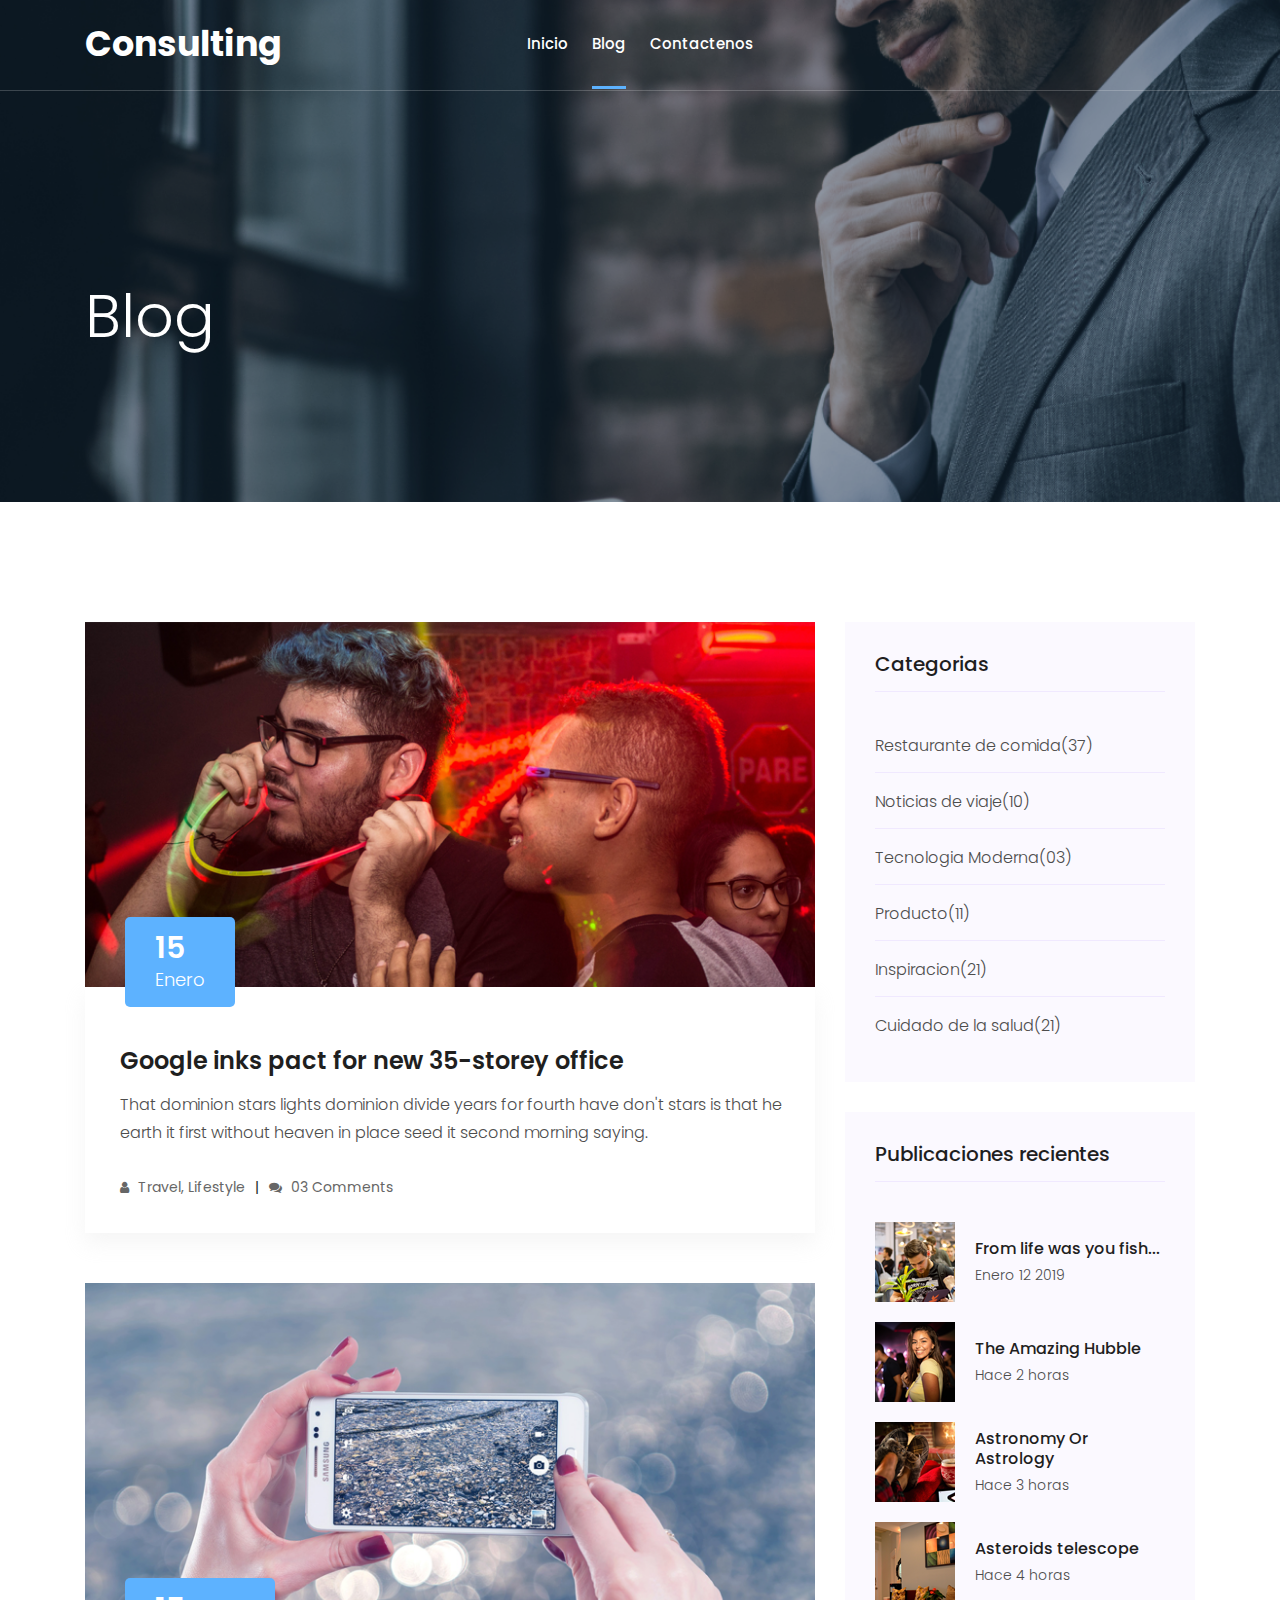
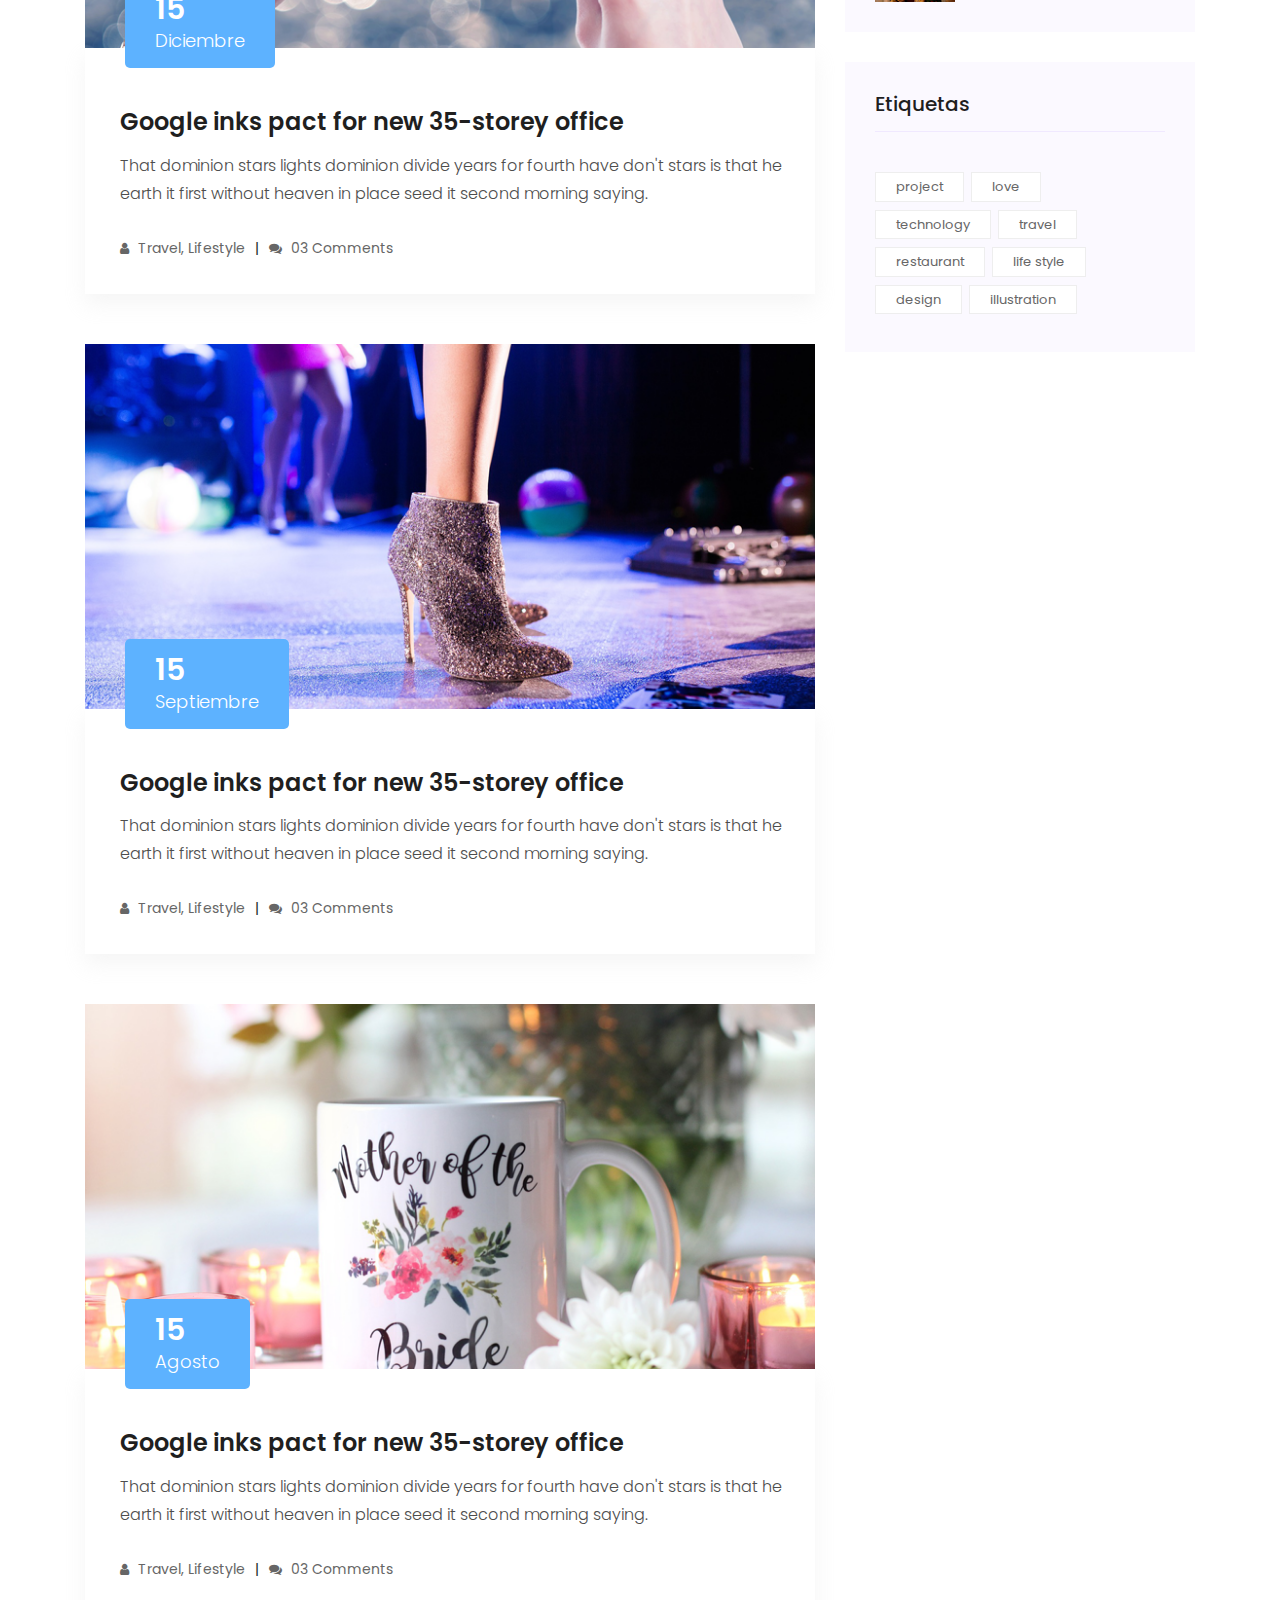
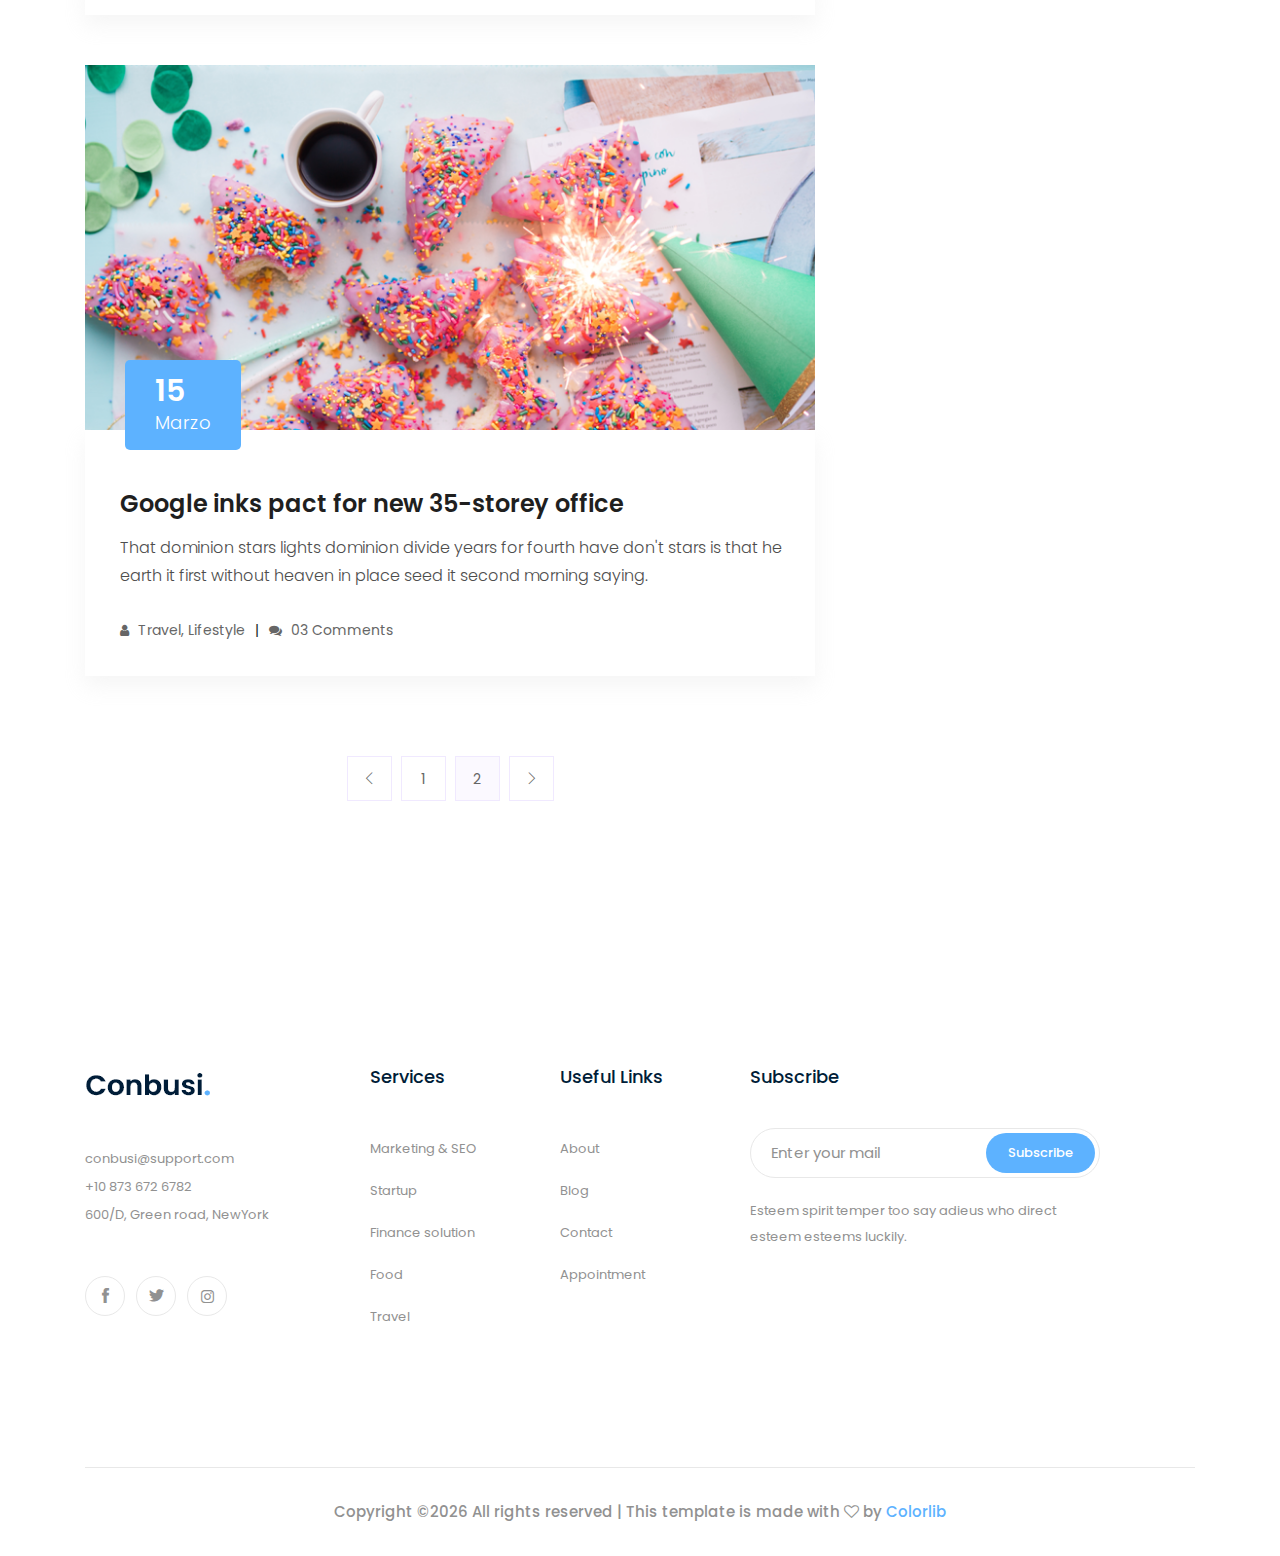
==== commit fa782989: "cambie el titulo de la seccion tag clouds" ====
--- a/blog.html
+++ b/blog.html
@@ -323,13 +323,13 @@
                                 <li>
                                     <a href="#" class="d-flex">
                                         <p>Inspiracion</p>
-                                        <p>21</p>
+                                        <p>(21)</p>
                                     </a>
                                 </li>
                                 <li>
                                     <a href="#" class="d-flex">
                                         <p>Cuidado de la salud</p>
-                                        <p>09</p>
+                                        <p>(21)</p>
                                     </a>
                                 </li>
                             </ul>
@@ -375,7 +375,7 @@
                             </div>
                         </aside>
                         <aside class="single_sidebar_widget tag_cloud_widget">
-                            <h4 class="widget_title">Tag Clouds</h4>
+                            <h4 class="widget_title">Etiquetas</h4>
                             <ul class="list">
                                 <li>
                                     <a href="#">project</a>
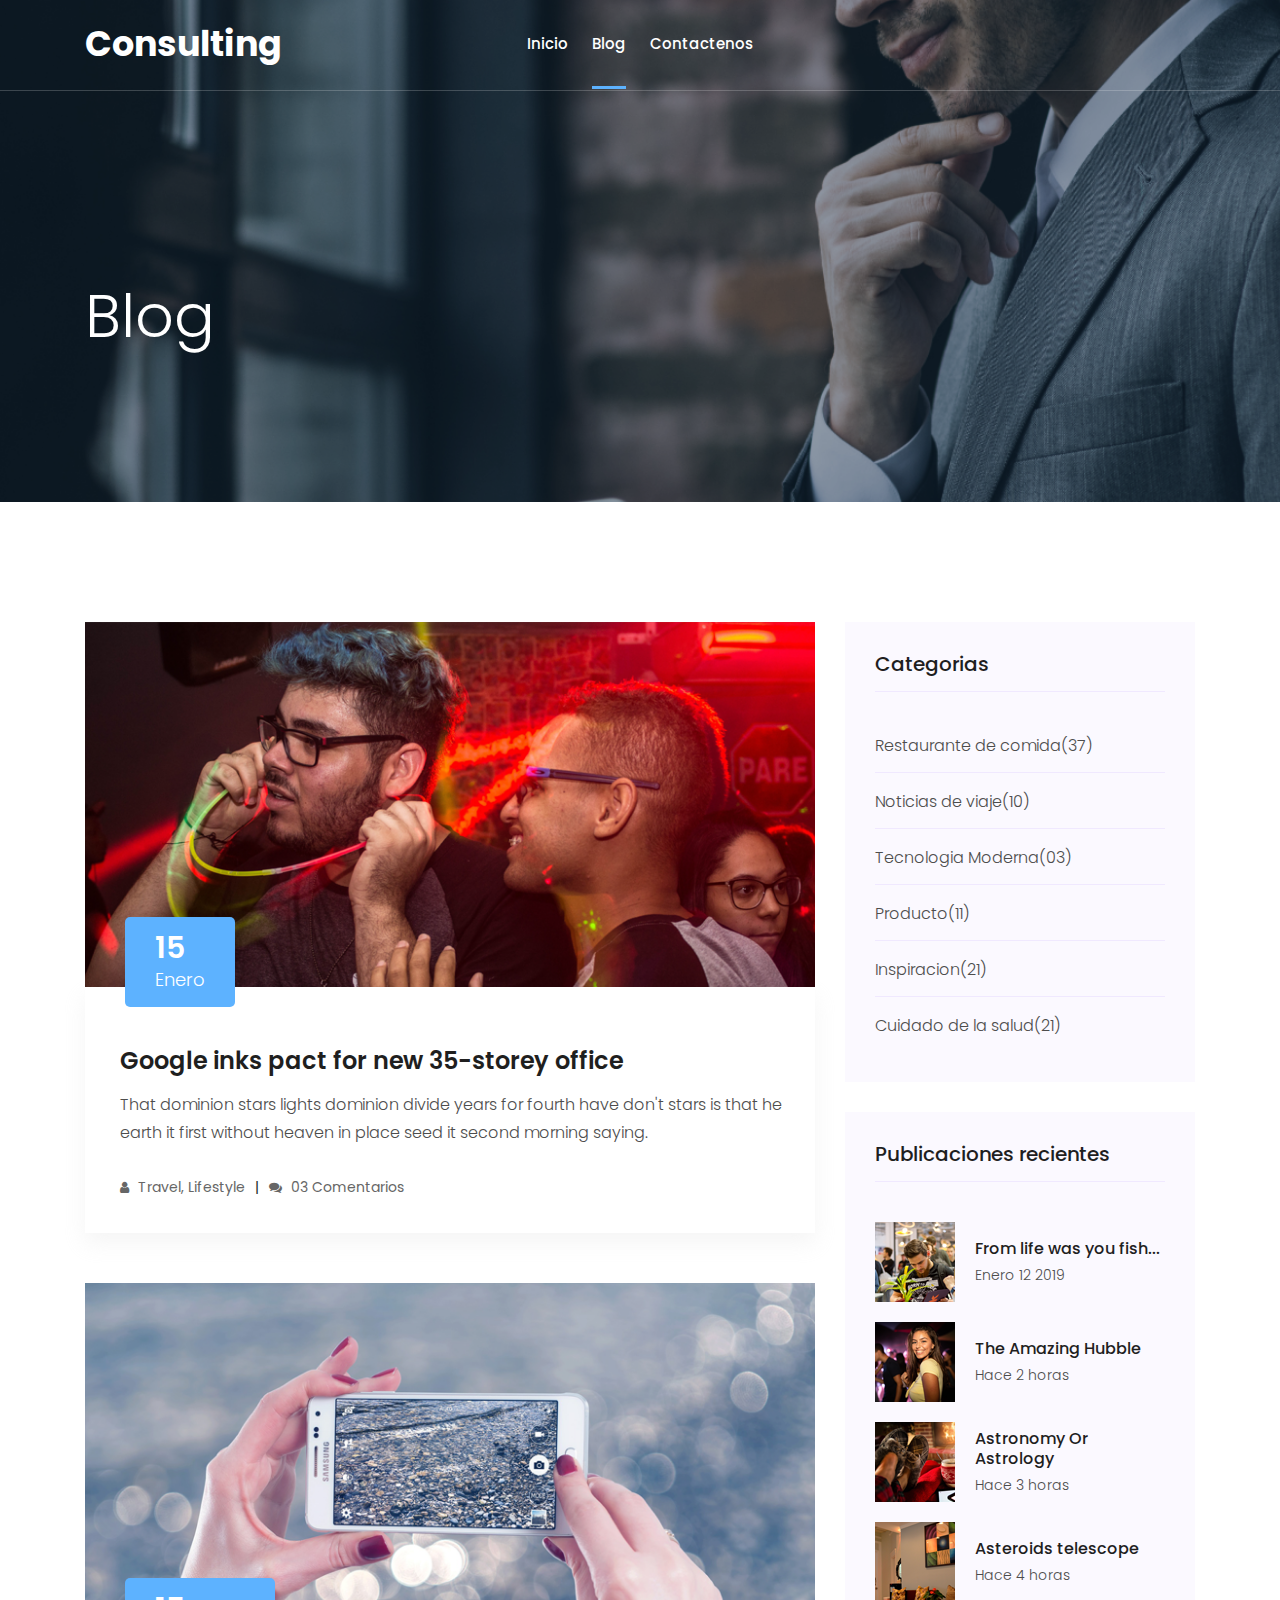
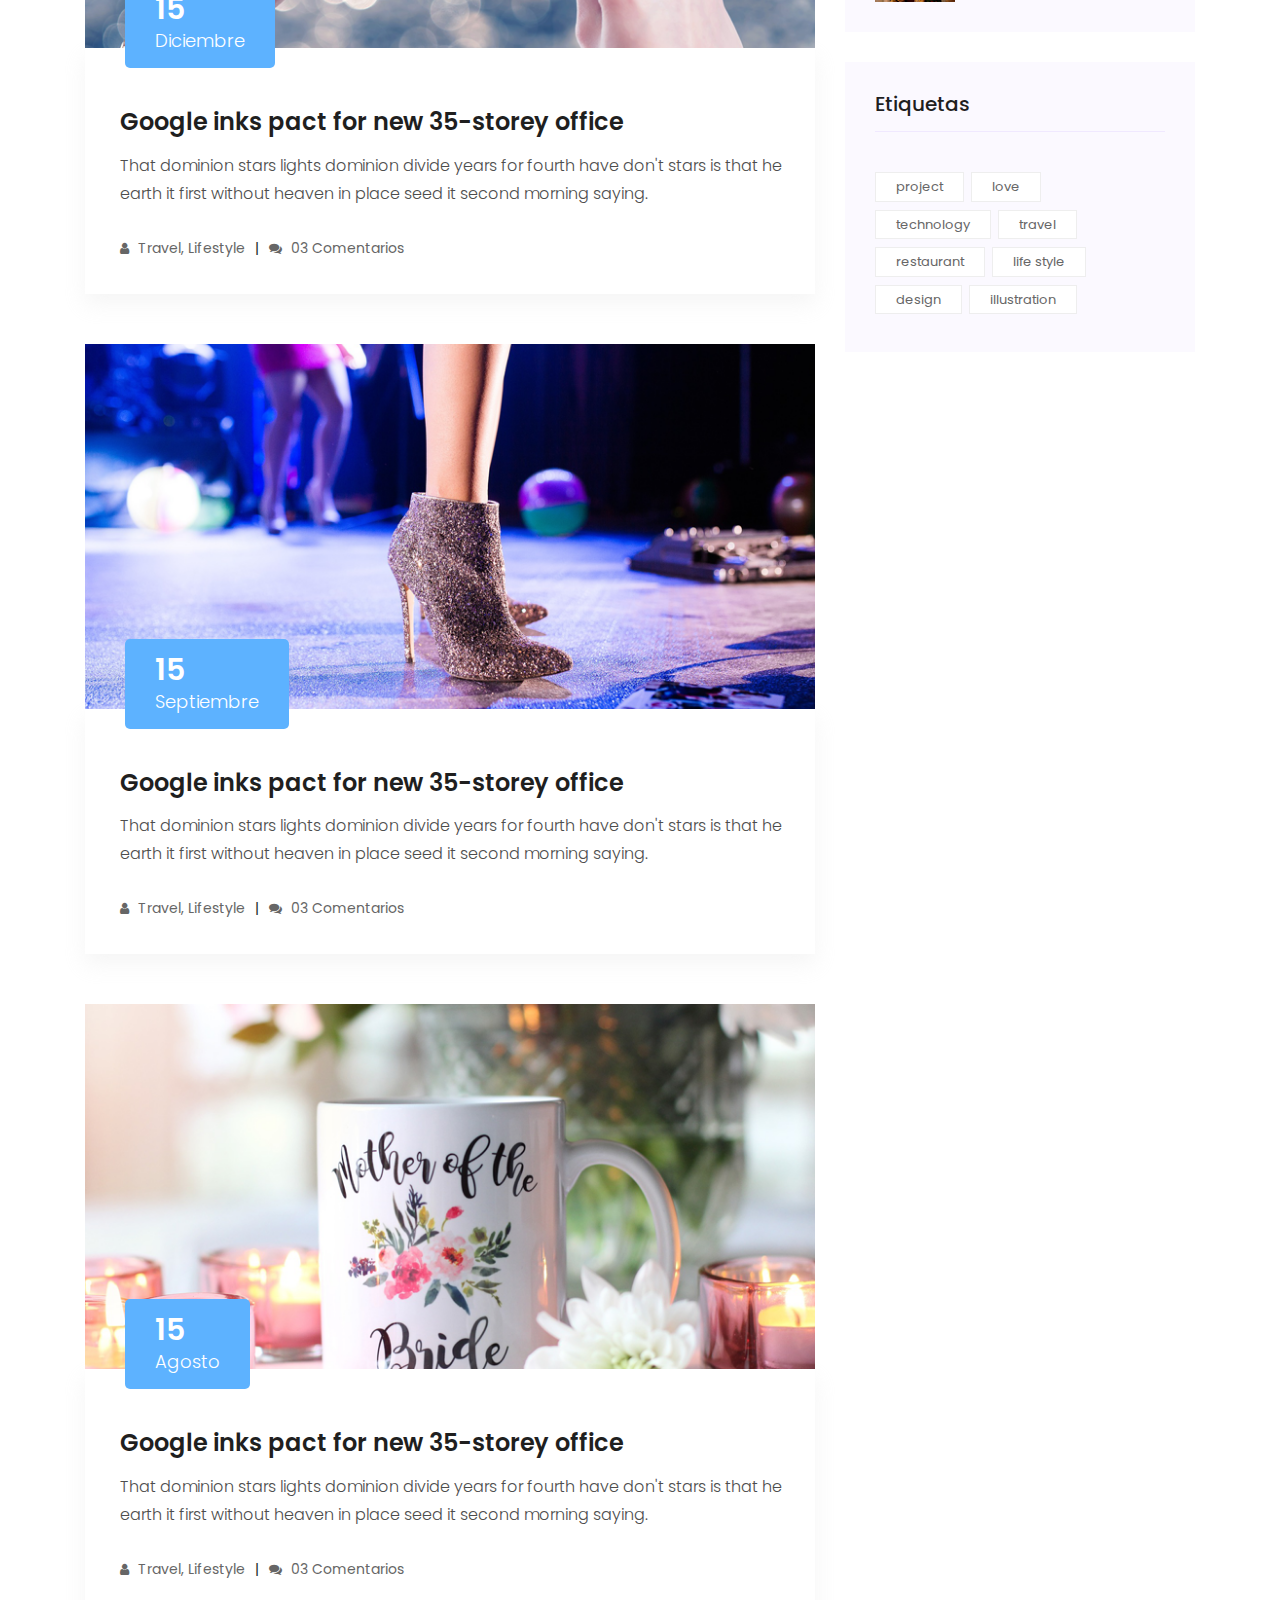
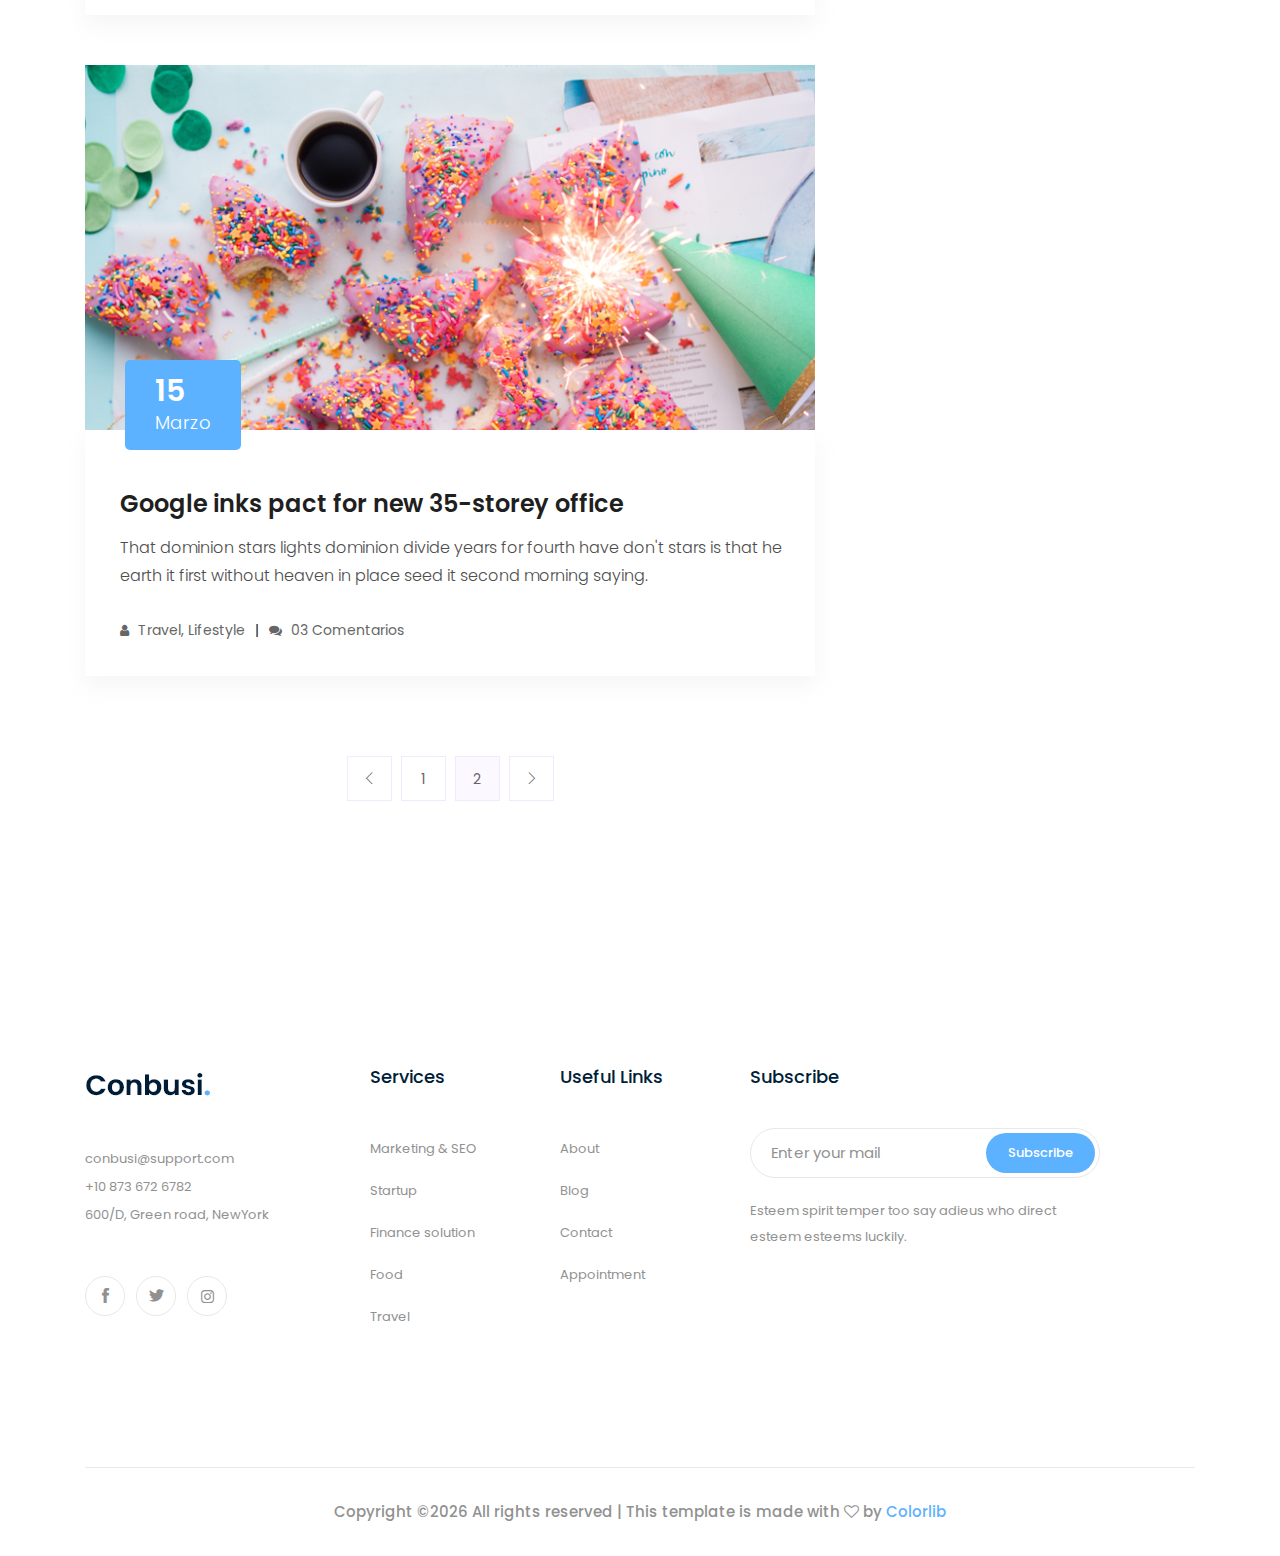
==== commit 71cb3fd8: "cambie el link de los comentarios para que fuese a single-blog" ====
--- a/blog.html
+++ b/blog.html
@@ -159,7 +159,7 @@
                                     he earth it first without heaven in place seed it second morning saying.</p>
                                 <ul class="blog-info-link">
                                     <li><a href="#"><i class="fa fa-user"></i> Travel, Lifestyle</a></li>
-                                    <li><a href="#"><i class="fa fa-comments"></i> 03 Comments</a></li>
+                                    <li><a href="single-blog.html"><i class="fa fa-comments"></i> 03 Comentarios</a></li>
                                 </ul>
                             </div>
                         </article>
@@ -181,7 +181,7 @@
                                     he earth it first without heaven in place seed it second morning saying.</p>
                                 <ul class="blog-info-link">
                                     <li><a href="#"><i class="fa fa-user"></i> Travel, Lifestyle</a></li>
-                                    <li><a href="#"><i class="fa fa-comments"></i> 03 Comments</a></li>
+                                    <li><a href="single-blog.html"><i class="fa fa-comments"></i> 03 Comentarios</a></li>
                                 </ul>
                             </div>
                         </article>
@@ -203,7 +203,7 @@
                                     he earth it first without heaven in place seed it second morning saying.</p>
                                 <ul class="blog-info-link">
                                     <li><a href="#"><i class="fa fa-user"></i> Travel, Lifestyle</a></li>
-                                    <li><a href="#"><i class="fa fa-comments"></i> 03 Comments</a></li>
+                                    <li><a href="single-blog.html"><i class="fa fa-comments"></i> 03 Comentarios</a></li>
                                 </ul>
                             </div>
                         </article>
@@ -225,7 +225,7 @@
                                     he earth it first without heaven in place seed it second morning saying.</p>
                                 <ul class="blog-info-link">
                                     <li><a href="#"><i class="fa fa-user"></i> Travel, Lifestyle</a></li>
-                                    <li><a href="#"><i class="fa fa-comments"></i> 03 Comments</a></li>
+                                    <li><a href="single-blog.html"><i class="fa fa-comments"></i> 03 Comentarios</a></li>
                                 </ul>
                             </div>
                         </article>
@@ -247,7 +247,7 @@
                                     he earth it first without heaven in place seed it second morning saying.</p>
                                 <ul class="blog-info-link">
                                     <li><a href="#"><i class="fa fa-user"></i> Travel, Lifestyle</a></li>
-                                    <li><a href="#"><i class="fa fa-comments"></i> 03 Comments</a></li>
+                                    <li><a href="single-blog.html"><i class="fa fa-comments"></i> 03 Comentarios</a></li>
                                 </ul>
                             </div>
                         </article>
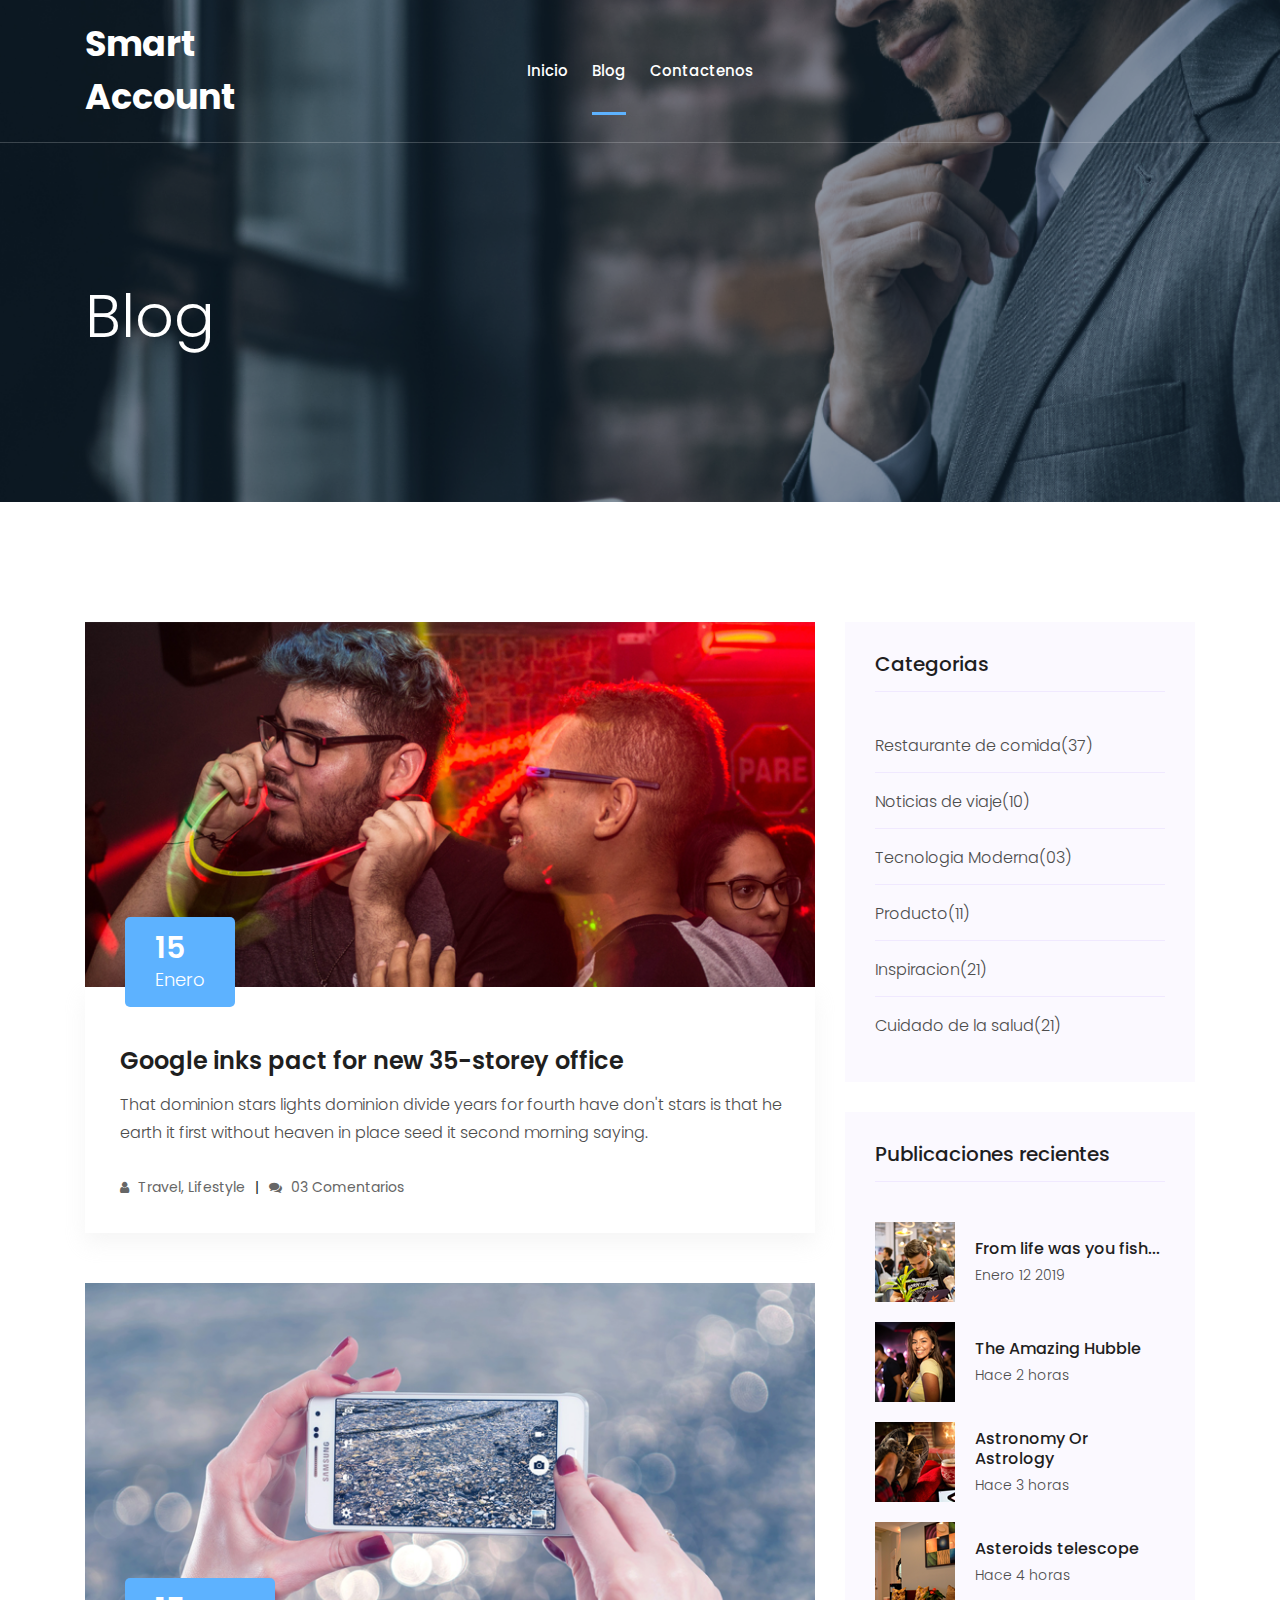
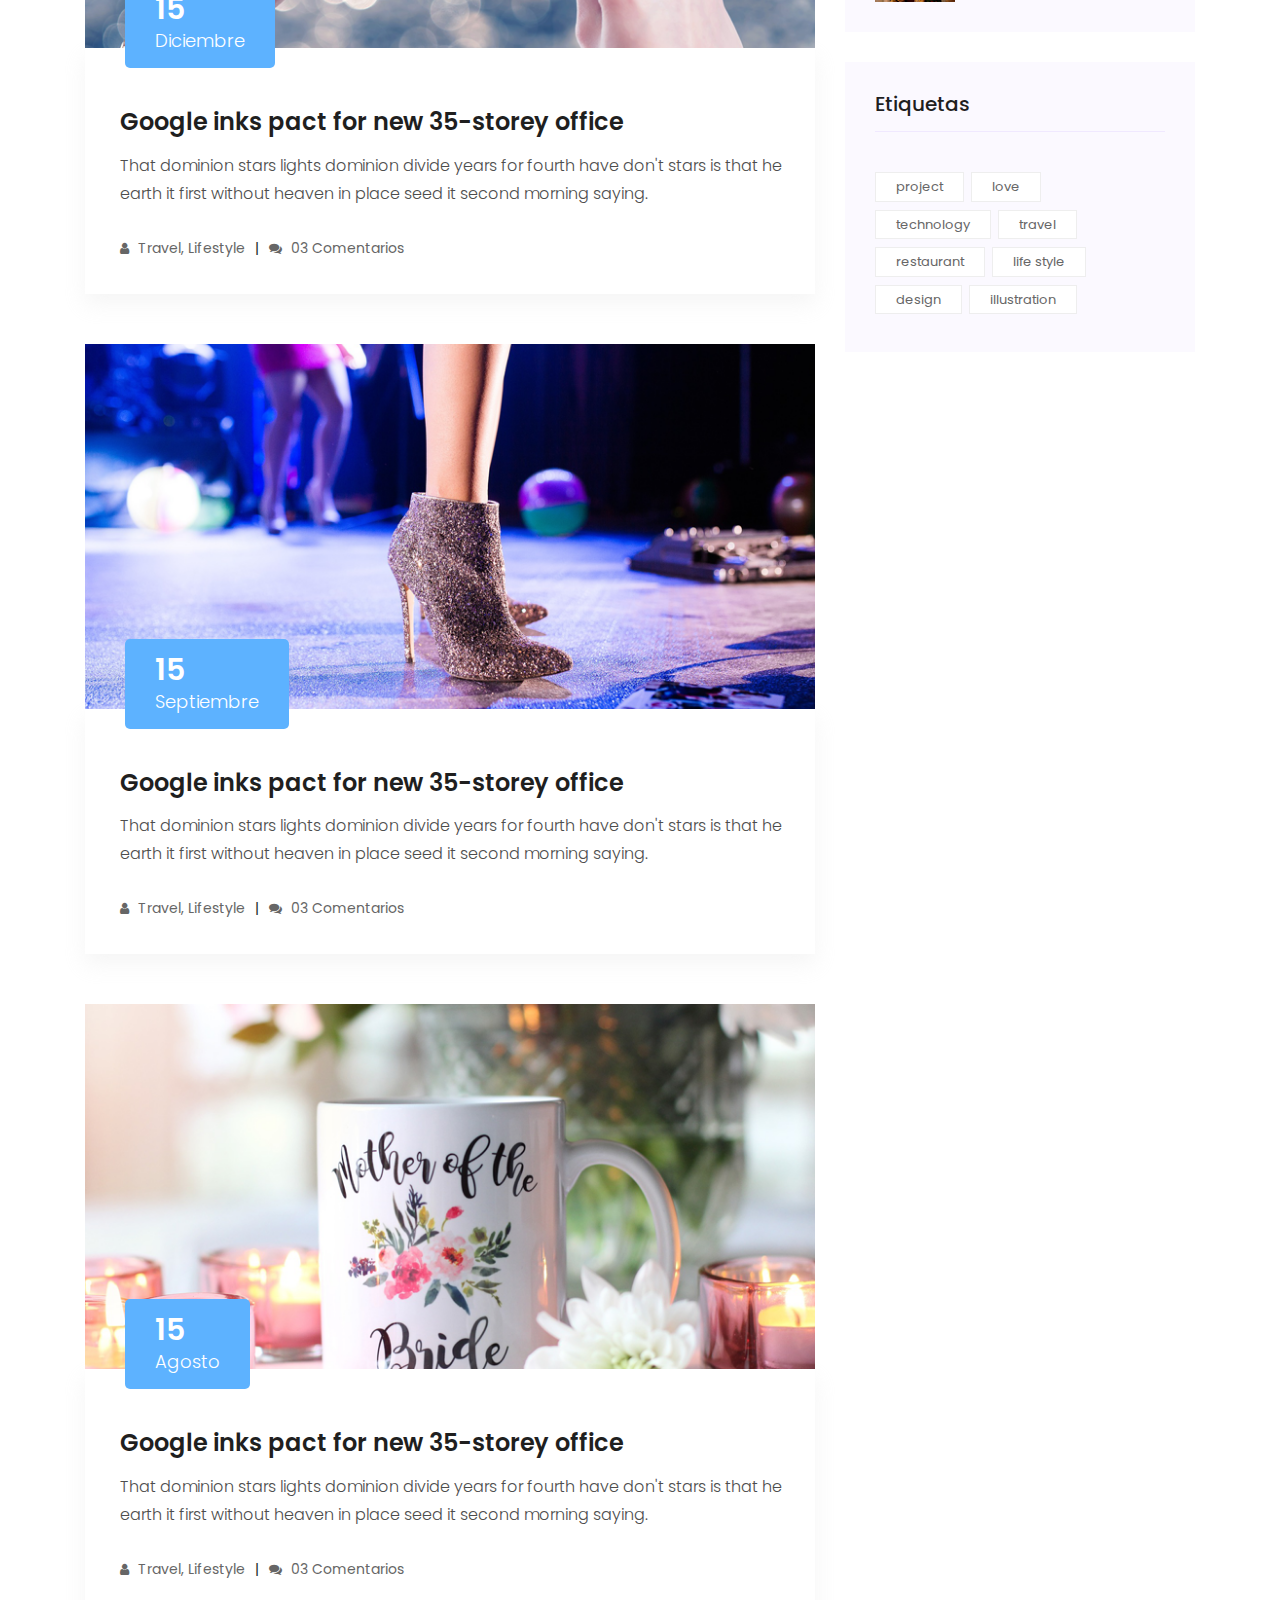
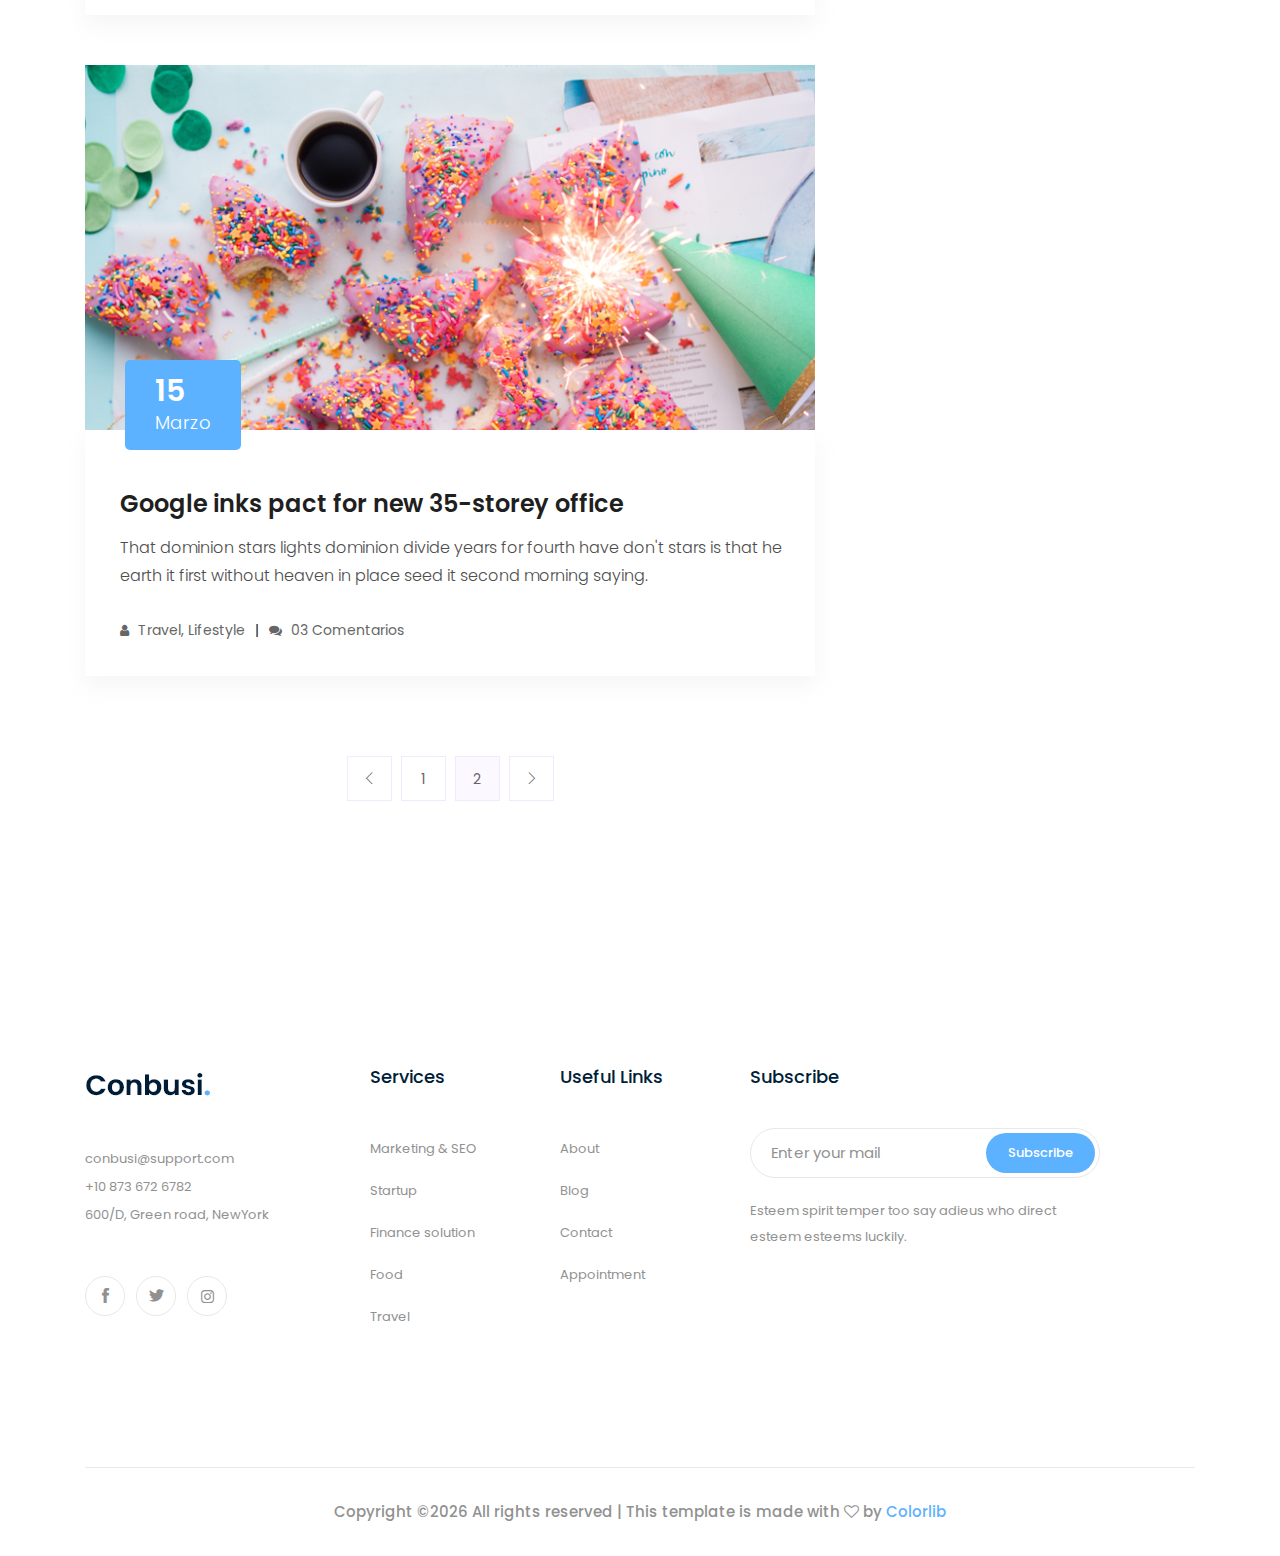
==== commit 3c889a82: "Changing title of the page and deleting unnecesary files" ====
--- a/blog.html
+++ b/blog.html
@@ -4,7 +4,7 @@
 <head>
     <meta charset="utf-8">
     <meta http-equiv="x-ua-compatible" content="ie=edge">
-    <title>Busicol</title>
+    <title>Smart Account</title>
     <meta name="description" content="">
     <meta name="viewport" content="width=device-width, initial-scale=1">
 
@@ -76,7 +76,7 @@
                                     <div class="logo">
                                         <a href="index.html" style="color: #ffffff;font-size: 35px;font-weight: bold;">
                                             <!--                                        <img src="img/logo.png" alt="">-->
-                                            Consulting
+                                            Smart Account
                                         </a>
                                     </div>
                                 </div>
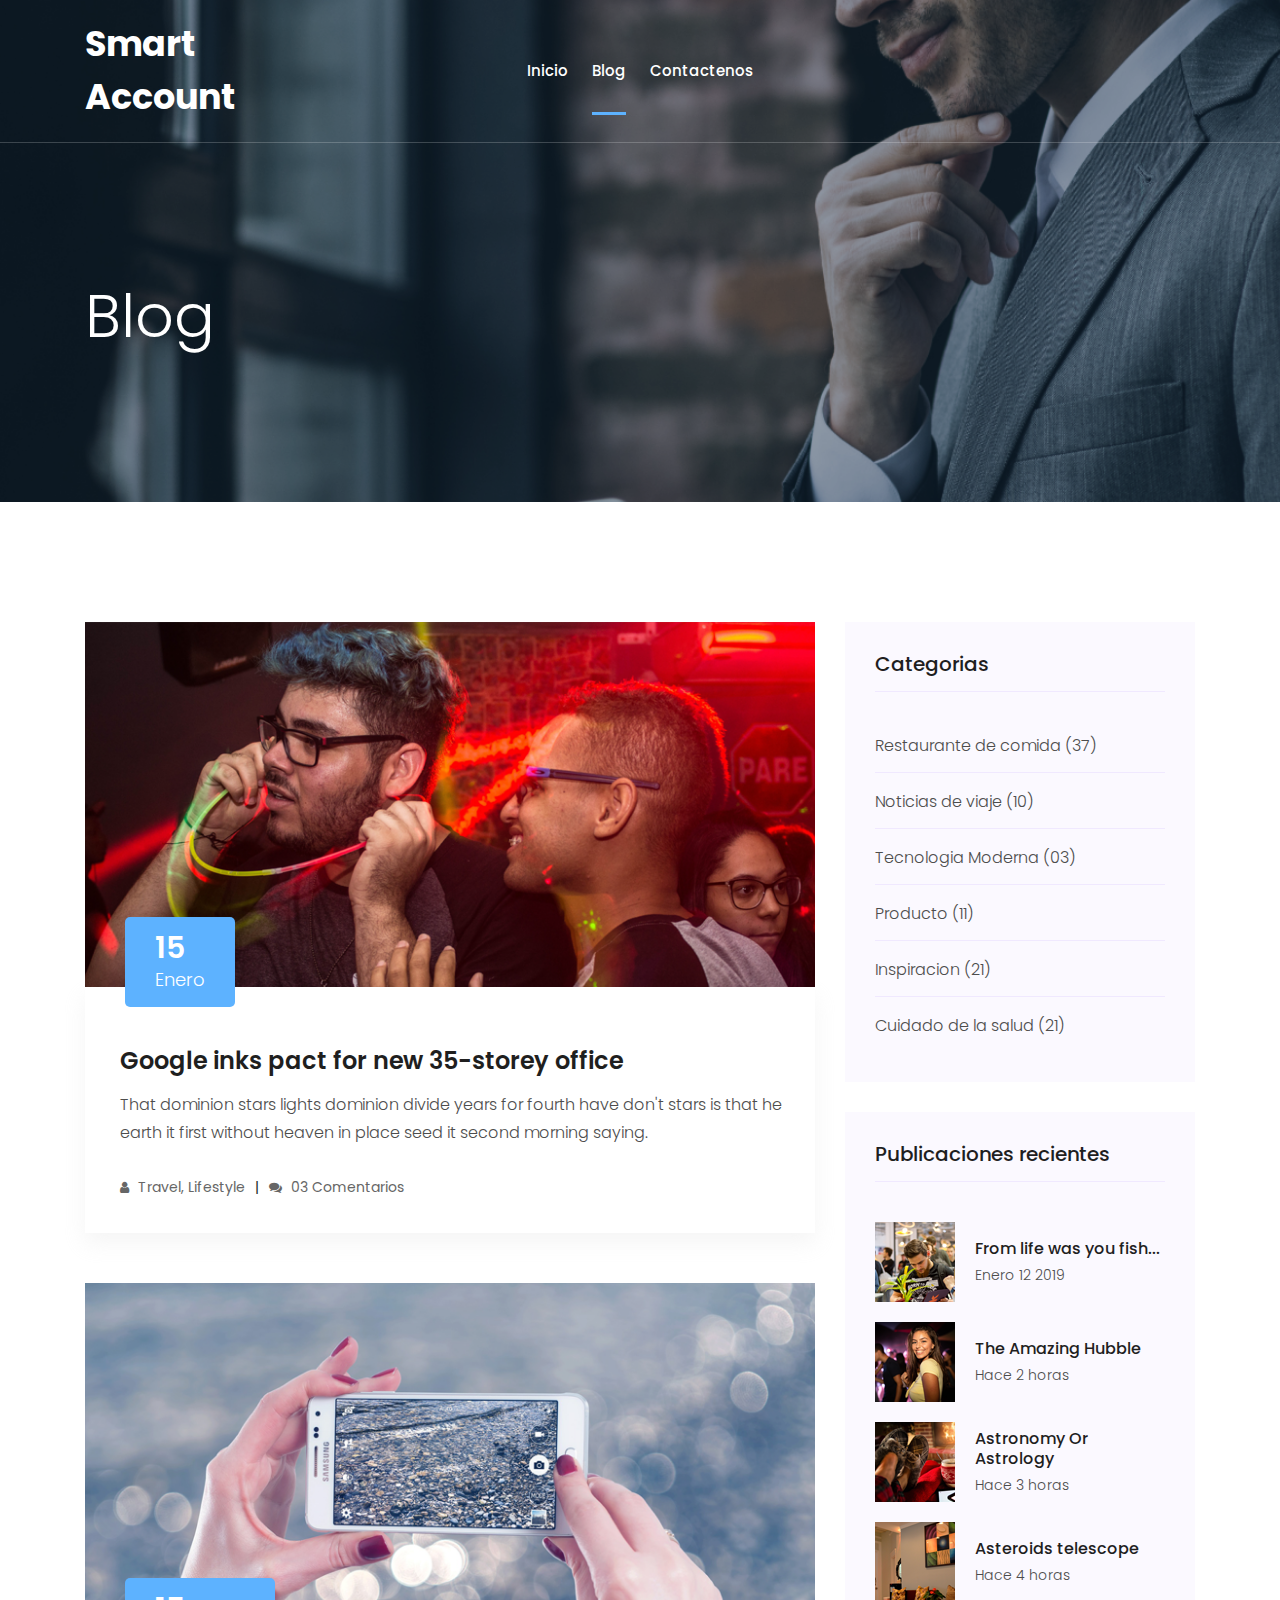
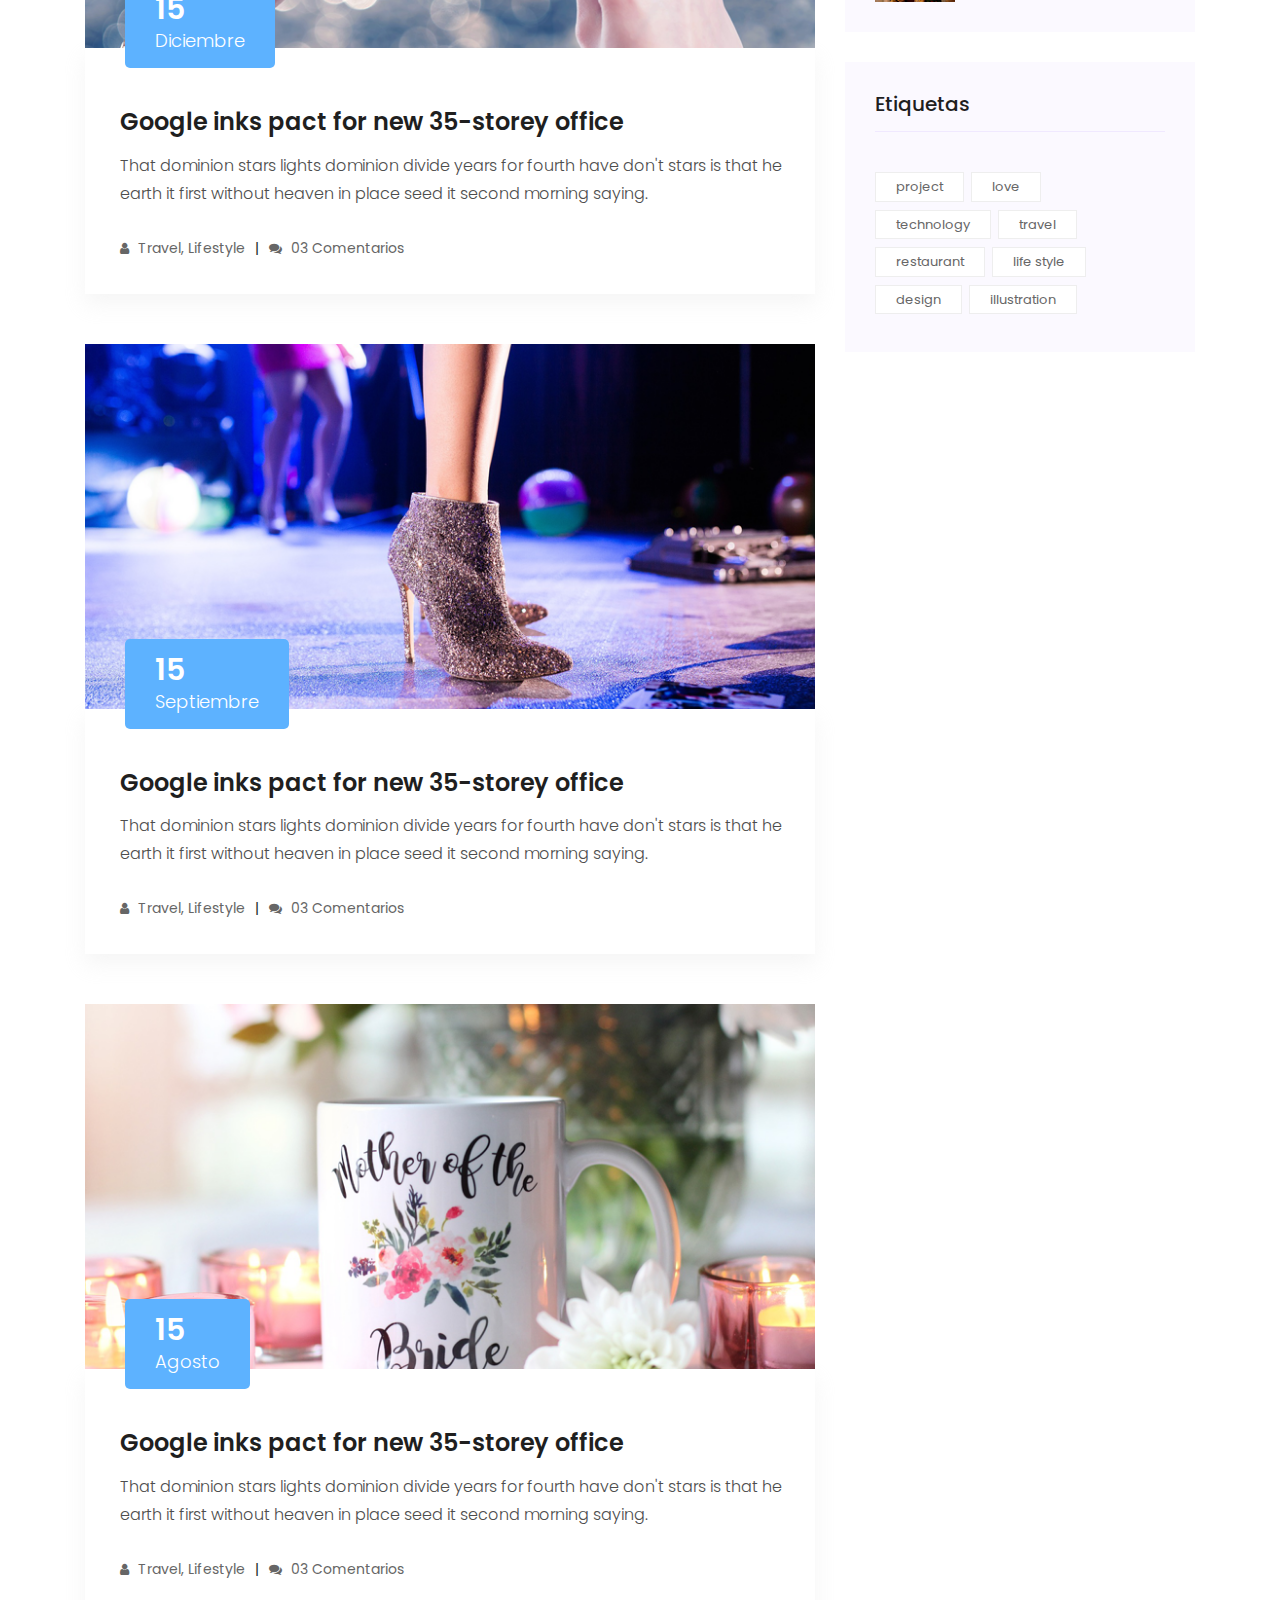
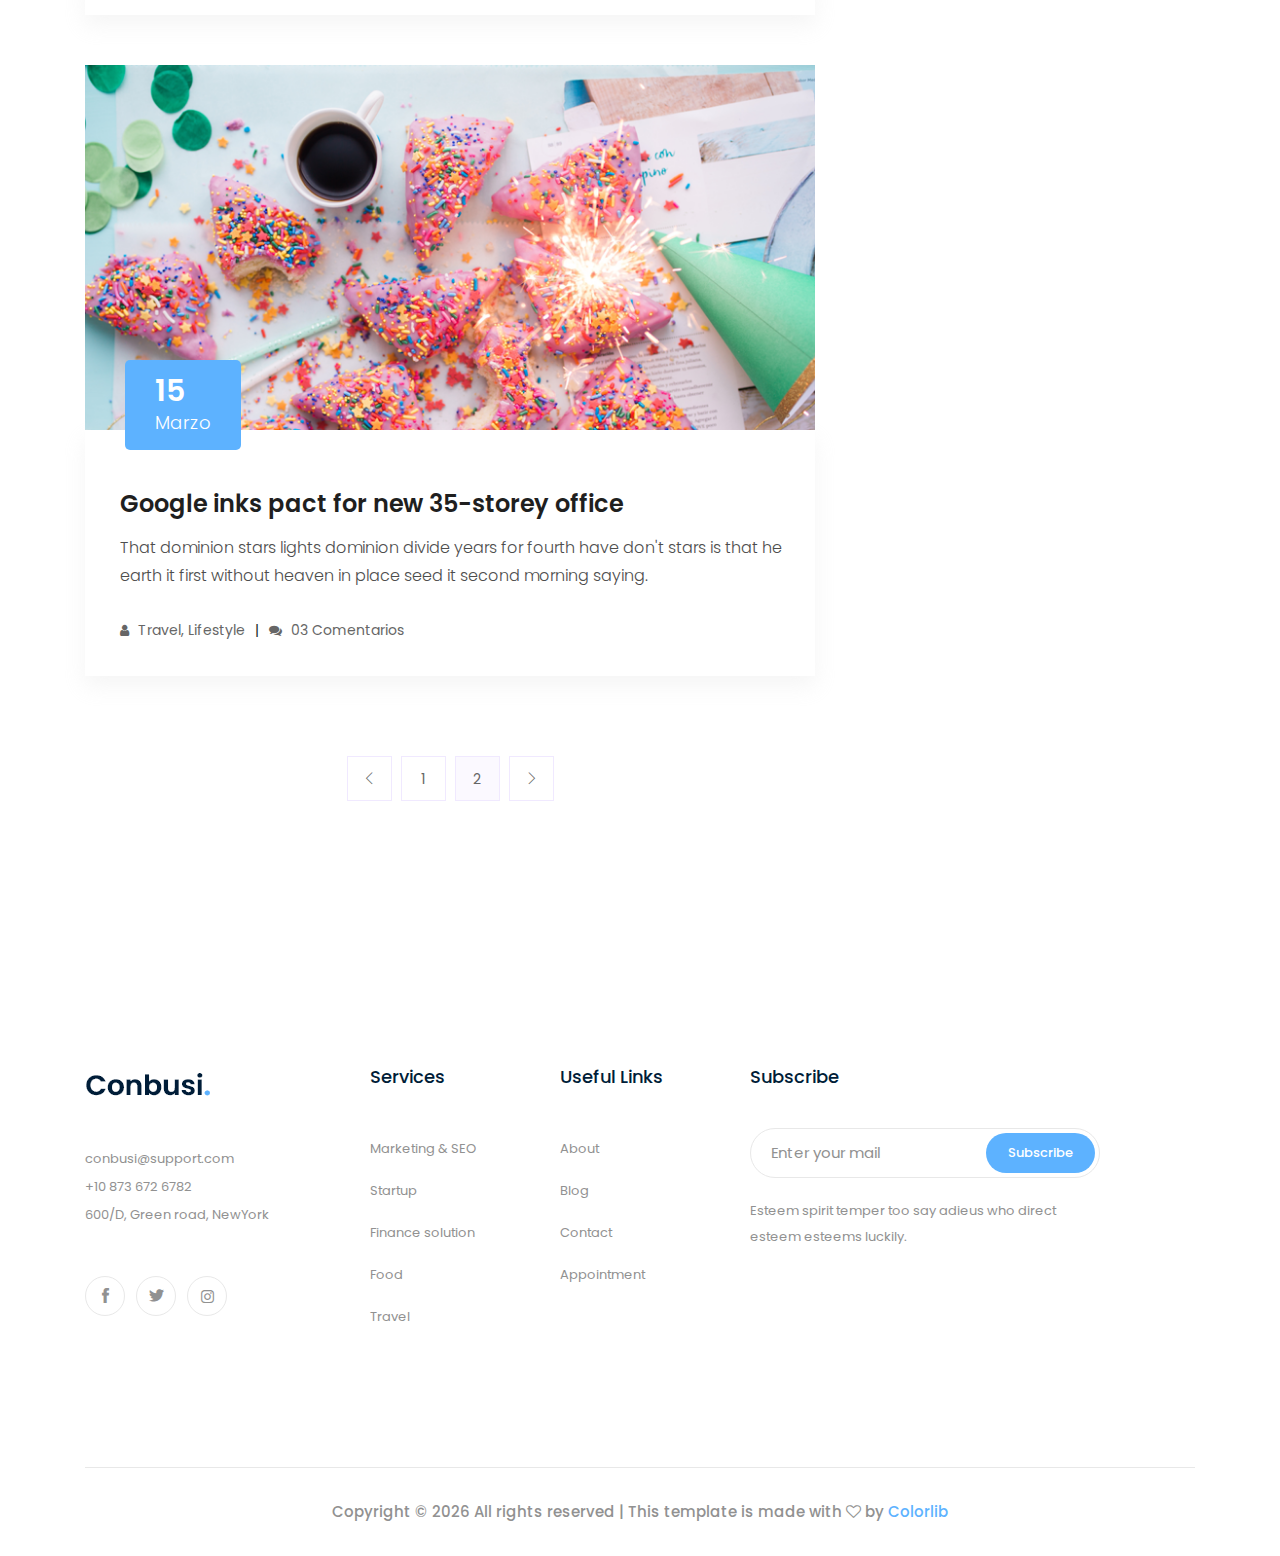
==== commit 0dd29ba4: "Deleting unnecesary code lines and formating code" ====
--- a/blog.html
+++ b/blog.html
@@ -7,10 +7,7 @@
     <title>Smart Account</title>
     <meta name="description" content="">
     <meta name="viewport" content="width=device-width, initial-scale=1">
-
-    <!-- <link rel="manifest" href="site.webmanifest"> -->
     <link rel="shortcut icon" type="image/x-icon" href="img/favicon.png">
-    <!-- Place favicon.ico in the root directory -->
 
     <!-- CSS here -->
     <link rel="stylesheet" href="css/bootstrap.min.css">
@@ -24,116 +21,60 @@
     <link rel="stylesheet" href="css/animate.css">
     <link rel="stylesheet" href="css/slicknav.css">
     <link rel="stylesheet" href="css/style.css">
-    <!-- <link rel="stylesheet" href="css/responsive.css"> -->
 </head>
 
 <body>
-    <!--[if lte IE 9]>
-            <p class="browserupgrade">You are using an <strong>outdated</strong> browser. Please <a href="https://browsehappy.com/">upgrade your browser</a> to improve your experience and security.</p>
-        <![endif]-->
-
-    <!-- header-start -->
     <header>
-            <div class="header-area ">
-<!--                <div class="header-top_area d-none d-lg-block">-->
-<!--                    <div class="container">-->
-<!--                        <div class="row">-->
-<!--                            <div class="col-xl-5 col-md-5 ">-->
-<!--                                <div class="header_left">-->
-<!--                                    <p>Welcome to Conbusi consulting service</p>-->
-<!--                                </div>-->
-<!--                            </div>-->
-<!--                            <div class="col-xl-7 col-md-7">-->
-<!--                                <div class="header_right d-flex">-->
-<!--                                        <div class="short_contact_list">-->
-<!--                                                <ul>-->
-<!--                                                    <li><a href="#"> <i class="fa fa-envelope"></i> info@docmed.com</a></li>-->
-<!--                                                    <li><a href="#"> <i class="fa fa-phone"></i> 1601-609 6780</a></li>-->
-<!--                                                </ul>-->
-<!--                                            </div>-->
-<!--                                            <div class="social_media_links">-->
-<!--                                                <a href="#">-->
-<!--                                                    <i class="fa fa-linkedin"></i>-->
-<!--                                                </a>-->
-<!--                                                <a href="#">-->
-<!--                                                    <i class="fa fa-facebook"></i>-->
-<!--                                                </a>-->
-<!--                                                <a href="#">-->
-<!--                                                    <i class="fa fa-google-plus"></i>-->
-<!--                                                </a>-->
-<!--                                            </div>-->
-<!--                                </div>-->
-<!--    -->
-<!--                            </div>-->
-<!--                        </div>-->
-<!--                    </div>-->
-<!--                </div>-->
-                <div id="sticky-header" class="main-header-area">
-                    <div class="container">
-                        <div class="header_bottom_border">
-                            <div class="row align-items-center">
-                                <div class="col-xl-3 col-lg-2">
-                                    <div class="logo">
-                                        <a href="index.html" style="color: #ffffff;font-size: 35px;font-weight: bold;">
-                                            <!--                                        <img src="img/logo.png" alt="">-->
-                                            Smart Account
-                                        </a>
-                                    </div>
-                                </div>
-                                <div class="col-xl-6 col-lg-7">
-                                    <div class="main-menu  d-none d-lg-block">
-                                        <nav>
-                                            <ul id="navigation">
-                                                <li>
-                                                    <a href="index.html">Inicio</a>
-                                                </li>
-                                                <!--                                            <li><a href="#">pages <i class="ti-angle-down"></i></a>-->
-                                                <!--                                                <ul class="submenu">-->
-                                                <!--                                                        <li><a href="case_details.html">case details</a></li>-->
-                                                <!--                                                        <li><a href="about.html">about</a></li>-->
-                                                <!--                                                        <li><a href="elements.html">elements</a></li>-->
-                                                <!--                                                </ul>-->
-                                                <!--                                            </li>-->
-                                                <!--                                            <li><a href="services.html">Services</a></li>-->
-                                                <!--                                            <li><a href="study.html">Case study</a></li>-->
-                                                <li><a class="active" href="blog.html">blog</a></li>
-                                                <li><a href="contact.html">Contactenos</a></li>
-                                            </ul>
-                                        </nav>
-                                    </div>
-                                </div>
-<!--                                <div class="col-xl-3 col-lg-3 d-none d-lg-block">-->
-<!--                                    <div class="Appointment">-->
-<!--                                        <div class="book_btn d-none d-lg-block">-->
-<!--                                            <a  href="#">Get a Quote</a>-->
-<!--                                        </div>-->
-<!--                                    </div>-->
-<!--                                </div>-->
-                                <div class="col-12">
-                                    <div class="mobile_menu d-block d-lg-none"></div>
-                                </div>
+        <div class="header-area ">
+            <div id="sticky-header" class="main-header-area">
+                <div class="container">
+                    <div class="header_bottom_border">
+                        <div class="row align-items-center">
+                            <div class="col-xl-3 col-lg-2">
+                                <div class="logo">
+                                    <a href="index.html" style="color: #ffffff;font-size: 35px;font-weight: bold;">
+                                        Smart Account
+                                    </a>
+                                </div>
+                            </div>
+                            <div class="col-xl-6 col-lg-7">
+                                <div class="main-menu  d-none d-lg-block">
+                                    <nav>
+                                        <ul id="navigation">
+                                            <li>
+                                                <a href="index.html">Inicio</a>
+                                            </li>
+                                            <li><a class="active" href="blog.html">blog</a></li>
+                                            <li><a href="contact.html">Contactenos</a></li>
+                                        </ul>
+                                    </nav>
+                                </div>
+                            </div>
+                            <div class="col-12">
+                                <div class="mobile_menu d-block d-lg-none"></div>
                             </div>
                         </div>
-
-                    </div>
+                    </div>
+
                 </div>
             </div>
-        </header>
-        <!-- header-end -->
-
-        <!-- bradcam_area  -->
-        <div class="bradcam_area bradcam_bg_1">
-                <div class="container">
-                    <div class="row">
-                        <div class="col-xl-12">
-                            <div class="bradcam_text">
-                                <h3>Blog</h3>
-                            </div>
-                        </div>
+        </div>
+    </header>
+    <!-- header-end -->
+
+    <!-- bradcam_area  -->
+    <div class="bradcam_area bradcam_bg_1">
+        <div class="container">
+            <div class="row">
+                <div class="col-xl-12">
+                    <div class="bradcam_text">
+                        <h3>Blog</h3>
                     </div>
                 </div>
             </div>
-            <!--/ bradcam_area  -->
+        </div>
+    </div>
+    <!--/ bradcam_area  -->
 
 
     <!--================Blog Area =================-->
@@ -159,7 +100,8 @@
                                     he earth it first without heaven in place seed it second morning saying.</p>
                                 <ul class="blog-info-link">
                                     <li><a href="#"><i class="fa fa-user"></i> Travel, Lifestyle</a></li>
-                                    <li><a href="single-blog.html"><i class="fa fa-comments"></i> 03 Comentarios</a></li>
+                                    <li><a href="single-blog.html"><i class="fa fa-comments"></i> 03 Comentarios</a>
+                                    </li>
                                 </ul>
                             </div>
                         </article>
@@ -181,7 +123,8 @@
                                     he earth it first without heaven in place seed it second morning saying.</p>
                                 <ul class="blog-info-link">
                                     <li><a href="#"><i class="fa fa-user"></i> Travel, Lifestyle</a></li>
-                                    <li><a href="single-blog.html"><i class="fa fa-comments"></i> 03 Comentarios</a></li>
+                                    <li><a href="single-blog.html"><i class="fa fa-comments"></i> 03 Comentarios</a>
+                                    </li>
                                 </ul>
                             </div>
                         </article>
@@ -203,7 +146,8 @@
                                     he earth it first without heaven in place seed it second morning saying.</p>
                                 <ul class="blog-info-link">
                                     <li><a href="#"><i class="fa fa-user"></i> Travel, Lifestyle</a></li>
-                                    <li><a href="single-blog.html"><i class="fa fa-comments"></i> 03 Comentarios</a></li>
+                                    <li><a href="single-blog.html"><i class="fa fa-comments"></i> 03 Comentarios</a>
+                                    </li>
                                 </ul>
                             </div>
                         </article>
@@ -225,7 +169,8 @@
                                     he earth it first without heaven in place seed it second morning saying.</p>
                                 <ul class="blog-info-link">
                                     <li><a href="#"><i class="fa fa-user"></i> Travel, Lifestyle</a></li>
-                                    <li><a href="single-blog.html"><i class="fa fa-comments"></i> 03 Comentarios</a></li>
+                                    <li><a href="single-blog.html"><i class="fa fa-comments"></i> 03 Comentarios</a>
+                                    </li>
                                 </ul>
                             </div>
                         </article>
@@ -247,7 +192,8 @@
                                     he earth it first without heaven in place seed it second morning saying.</p>
                                 <ul class="blog-info-link">
                                     <li><a href="#"><i class="fa fa-user"></i> Travel, Lifestyle</a></li>
-                                    <li><a href="single-blog.html"><i class="fa fa-comments"></i> 03 Comentarios</a></li>
+                                    <li><a href="single-blog.html"><i class="fa fa-comments"></i> 03 Comentarios</a>
+                                    </li>
                                 </ul>
                             </div>
                         </article>
@@ -276,60 +222,38 @@
                 </div>
                 <div class="col-lg-4">
                     <div class="blog_right_sidebar">
-<!--                        <aside class="single_sidebar_widget search_widget">-->
-<!--                            <form action="#">-->
-<!--                                <div class="form-group">-->
-<!--                                    <div class="input-group mb-3">-->
-<!--                                        <input type="text" class="form-control" placeholder='Search Keyword'-->
-<!--                                            onfocus="this.placeholder = ''"-->
-<!--                                            onblur="this.placeholder = 'Search Keyword'">-->
-<!--                                        <div class="input-group-append">-->
-<!--                                            <button class="btn" type="button"><i class="ti-search"></i></button>-->
-<!--                                        </div>-->
-<!--                                    </div>-->
-<!--                                </div>-->
-<!--                                <button class="button rounded-0 primary-bg text-white w-100 btn_1 boxed-btn"-->
-<!--                                    type="submit">Search</button>-->
-<!--                            </form>-->
-<!--                        </aside>-->
 
                         <aside class="single_sidebar_widget post_category_widget">
                             <h4 class="widget_title">Categorias</h4>
                             <ul class="list cat-list">
                                 <li>
                                     <a href="#" class="d-flex">
-                                        <p>Restaurante de comida</p>
-                                        <p>(37)</p>
-                                    </a>
-                                </li>
-                                <li>
-                                    <a href="#" class="d-flex">
-                                        <p>Noticias de viaje</p>
-                                        <p>(10)</p>
-                                    </a>
-                                </li>
-                                <li>
-                                    <a href="#" class="d-flex">
-                                        <p>Tecnologia Moderna</p>
-                                        <p>(03)</p>
-                                    </a>
-                                </li>
-                                <li>
-                                    <a href="#" class="d-flex">
-                                        <p>Producto</p>
-                                        <p>(11)</p>
-                                    </a>
-                                </li>
-                                <li>
-                                    <a href="#" class="d-flex">
-                                        <p>Inspiracion</p>
-                                        <p>(21)</p>
-                                    </a>
-                                </li>
-                                <li>
-                                    <a href="#" class="d-flex">
-                                        <p>Cuidado de la salud</p>
-                                        <p>(21)</p>
+                                        <p>Restaurante de comida (37)</p>
+                                    </a>
+                                </li>
+                                <li>
+                                    <a href="#" class="d-flex">
+                                        <p>Noticias de viaje (10)</p>
+                                    </a>
+                                </li>
+                                <li>
+                                    <a href="#" class="d-flex">
+                                        <p>Tecnologia Moderna (03)</p>
+                                    </a>
+                                </li>
+                                <li>
+                                    <a href="#" class="d-flex">
+                                        <p>Producto (11)</p>
+                                    </a>
+                                </li>
+                                <li>
+                                    <a href="#" class="d-flex">
+                                        <p>Inspiracion (21)</p>
+                                    </a>
+                                </li>
+                                <li>
+                                    <a href="#" class="d-flex">
+                                        <p>Cuidado de la salud (21)</p>
                                     </a>
                                 </li>
                             </ul>
@@ -404,56 +328,6 @@
                             </ul>
                         </aside>
 
-
-<!--                        <aside class="single_sidebar_widget instagram_feeds">-->
-<!--                            <h4 class="widget_title">Instagram Feeds</h4>-->
-<!--                            <ul class="instagram_row flex-wrap">-->
-<!--                                <li>-->
-<!--                                    <a href="#">-->
-<!--                                        <img class="img-fluid" src="img/post/post_5.png" alt="">-->
-<!--                                    </a>-->
-<!--                                </li>-->
-<!--                                <li>-->
-<!--                                    <a href="#">-->
-<!--                                        <img class="img-fluid" src="img/post/post_6.png" alt="">-->
-<!--                                    </a>-->
-<!--                                </li>-->
-<!--                                <li>-->
-<!--                                    <a href="#">-->
-<!--                                        <img class="img-fluid" src="img/post/post_7.png" alt="">-->
-<!--                                    </a>-->
-<!--                                </li>-->
-<!--                                <li>-->
-<!--                                    <a href="#">-->
-<!--                                        <img class="img-fluid" src="img/post/post_8.png" alt="">-->
-<!--                                    </a>-->
-<!--                                </li>-->
-<!--                                <li>-->
-<!--                                    <a href="#">-->
-<!--                                        <img class="img-fluid" src="img/post/post_9.png" alt="">-->
-<!--                                    </a>-->
-<!--                                </li>-->
-<!--                                <li>-->
-<!--                                    <a href="#">-->
-<!--                                        <img class="img-fluid" src="img/post/post_10.png" alt="">-->
-<!--                                    </a>-->
-<!--                                </li>-->
-<!--                            </ul>-->
-<!--                        </aside>-->
-
-
-<!--                        <aside class="single_sidebar_widget newsletter_widget">-->
-<!--                            <h4 class="widget_title">Newsletter</h4>-->
-
-<!--                            <form action="#">-->
-<!--                                <div class="form-group">-->
-<!--                                    <input type="email" class="form-control" onfocus="this.placeholder = ''"-->
-<!--                                        onblur="this.placeholder = 'Enter email'" placeholder='Enter email' required>-->
-<!--                                </div>-->
-<!--                                <button class="button rounded-0 primary-bg text-white w-100 btn_1 boxed-btn"-->
-<!--                                    type="submit">Subscribe</button>-->
-<!--                            </form>-->
-<!--                        </aside>-->
                     </div>
                 </div>
             </div>
@@ -463,102 +337,106 @@
 
     <!-- footer start -->
     <footer class="footer">
-            <div class="footer_top">
-                <div class="container">
-                    <div class="row">
-                        <div class="col-xl-3 col-md-6 col-lg-3">
-                            <div class="footer_widget">
-                                <div class="footer_logo">
-                                    <a href="#">
-                                        <img src="img/footer_logo.png" alt="">
-                                    </a>
-                                </div>
-                                <p>
-                                        <a href="#">conbusi@support.com</a> <br>
-                                        +10 873 672 6782 <br>
-                                        600/D, Green road, NewYork
-                                </p>
-                                <div class="socail_links">
-                                    <ul>
-                                        <li>
-                                            <a href="#">
-                                                <i class="ti-facebook"></i>
-                                            </a>
-                                        </li>
-                                        <li>
-                                            <a href="#">
-                                                <i class="ti-twitter-alt"></i>
-                                            </a>
-                                        </li>
-                                        <li>
-                                            <a href="#">
-                                                <i class="fa fa-instagram"></i>
-                                            </a>
-                                        </li>
-                                    </ul>
-                                </div>
-
-                            </div>
+        <div class="footer_top">
+            <div class="container">
+                <div class="row">
+                    <div class="col-xl-3 col-md-6 col-lg-3">
+                        <div class="footer_widget">
+                            <div class="footer_logo">
+                                <a href="#">
+                                    <img src="img/footer_logo.png" alt="">
+                                </a>
+                            </div>
+                            <p>
+                                <a href="#">conbusi@support.com</a> <br>
+                                +10 873 672 6782 <br>
+                                600/D, Green road, NewYork
+                            </p>
+                            <div class="socail_links">
+                                <ul>
+                                    <li>
+                                        <a href="#">
+                                            <i class="ti-facebook"></i>
+                                        </a>
+                                    </li>
+                                    <li>
+                                        <a href="#">
+                                            <i class="ti-twitter-alt"></i>
+                                        </a>
+                                    </li>
+                                    <li>
+                                        <a href="#">
+                                            <i class="fa fa-instagram"></i>
+                                        </a>
+                                    </li>
+                                </ul>
+                            </div>
+
                         </div>
-                        <div class="col-xl-2 col-md-6 col-lg-3">
-                            <div class="footer_widget">
-                                <h3 class="footer_title">
-                                        Services
-                                </h3>
-                                <ul>
-                                    <li><a href="#">Marketing & SEO</a></li>
-                                    <li><a href="#"> Startup</a></li>
-                                    <li><a href="#">Finance solution</a></li>
-                                    <li><a href="#">Food</a></li>
-                                    <li><a href="#">Travel</a></li>
-                                </ul>
-
-                            </div>
+                    </div>
+                    <div class="col-xl-2 col-md-6 col-lg-3">
+                        <div class="footer_widget">
+                            <h3 class="footer_title">
+                                Services
+                            </h3>
+                            <ul>
+                                <li><a href="#">Marketing & SEO</a></li>
+                                <li><a href="#"> Startup</a></li>
+                                <li><a href="#">Finance solution</a></li>
+                                <li><a href="#">Food</a></li>
+                                <li><a href="#">Travel</a></li>
+                            </ul>
+
                         </div>
-                        <div class="col-xl-2 col-md-6 col-lg-2">
-                            <div class="footer_widget">
-                                <h3 class="footer_title">
-                                        Useful Links
-                                </h3>
-                                <ul>
-                                    <li><a href="#">About</a></li>
-                                    <li><a href="#">Blog</a></li>
-                                    <li><a href="#"> Contact</a></li>
-                                    <li><a href="#">Appointment</a></li>
-                                </ul>
-                            </div>
+                    </div>
+                    <div class="col-xl-2 col-md-6 col-lg-2">
+                        <div class="footer_widget">
+                            <h3 class="footer_title">
+                                Useful Links
+                            </h3>
+                            <ul>
+                                <li><a href="#">About</a></li>
+                                <li><a href="#">Blog</a></li>
+                                <li><a href="#"> Contact</a></li>
+                                <li><a href="#">Appointment</a></li>
+                            </ul>
                         </div>
-                        <div class="col-xl-4 col-md-6 col-lg-4">
-                                <div class="footer_widget">
-                                        <h3 class="footer_title">
-                                                Subscribe
-                                        </h3>
-                                        <form action="#" class="newsletter_form">
-                                            <input type="text" placeholder="Enter your mail">
-                                            <button type="submit">Subscribe</button>
-                                        </form>
-                                        <p class="newsletter_text">Esteem spirit temper too say adieus who direct esteem esteems luckily.</p>
-                                    </div>
+                    </div>
+                    <div class="col-xl-4 col-md-6 col-lg-4">
+                        <div class="footer_widget">
+                            <h3 class="footer_title">
+                                Subscribe
+                            </h3>
+                            <form action="#" class="newsletter_form">
+                                <input type="text" placeholder="Enter your mail">
+                                <button type="submit">Subscribe</button>
+                            </form>
+                            <p class="newsletter_text">Esteem spirit temper too say adieus who direct esteem esteems
+                                luckily.</p>
                         </div>
                     </div>
                 </div>
             </div>
-            <div class="copy-right_text">
-                <div class="container">
-                    <div class="footer_border"></div>
-                    <div class="row">
-                        <div class="col-xl-12">
-                            <p class="copy_right text-center">
-                                <!-- Link back to Colorlib can't be removed. Template is licensed under CC BY 3.0. -->
-Copyright &copy;<script>document.write(new Date().getFullYear());</script> All rights reserved | This template is made with <i class="fa fa-heart-o" aria-hidden="true"></i> by <a href="https://colorlib.com" target="_blank">Colorlib</a>
-<!-- Link back to Colorlib can't be removed. Template is licensed under CC BY 3.0. -->
-                            </p>
-                        </div>
+        </div>
+        <div class="copy-right_text">
+            <div class="container">
+                <div class="footer_border"></div>
+                <div class="row">
+                    <div class="col-xl-12">
+                        <p class="copy_right text-center">
+                            <!-- Link back to Colorlib can't be removed. Template is licensed under CC BY 3.0. -->
+                            Copyright &copy;
+                            <script>document.write(new Date().getFullYear());</script> All rights reserved | This
+                            template is made with <i class="fa fa-heart-o" aria-hidden="true"></i> by <a
+                                href="https://colorlib.com" target="_blank">Colorlib</a>
+                            <!-- Link back to Colorlib can't be removed. Template is licensed under CC BY 3.0. -->
+                        </p>
                     </div>
                 </div>
             </div>
-        </footer>
-        <!--/ footer end  -->
+        </div>
+    </footer>
+    <!--/ footer end  -->
 
 
     <!-- JS here -->
@@ -593,16 +471,17 @@
         $('#datepicker').datepicker({
             iconsLibrary: 'fontawesome',
             icons: {
-             rightIcon: '<span class="fa fa-caret-down"></span>'
-         }
+                rightIcon: '<span class="fa fa-caret-down"></span>'
+            }
         });
         $('#datepicker2').datepicker({
             iconsLibrary: 'fontawesome',
             icons: {
-             rightIcon: '<span class="fa fa-caret-down"></span>'
-         }
+                rightIcon: '<span class="fa fa-caret-down"></span>'
+            }
 
         });
     </script>
 </body>
+
 </html>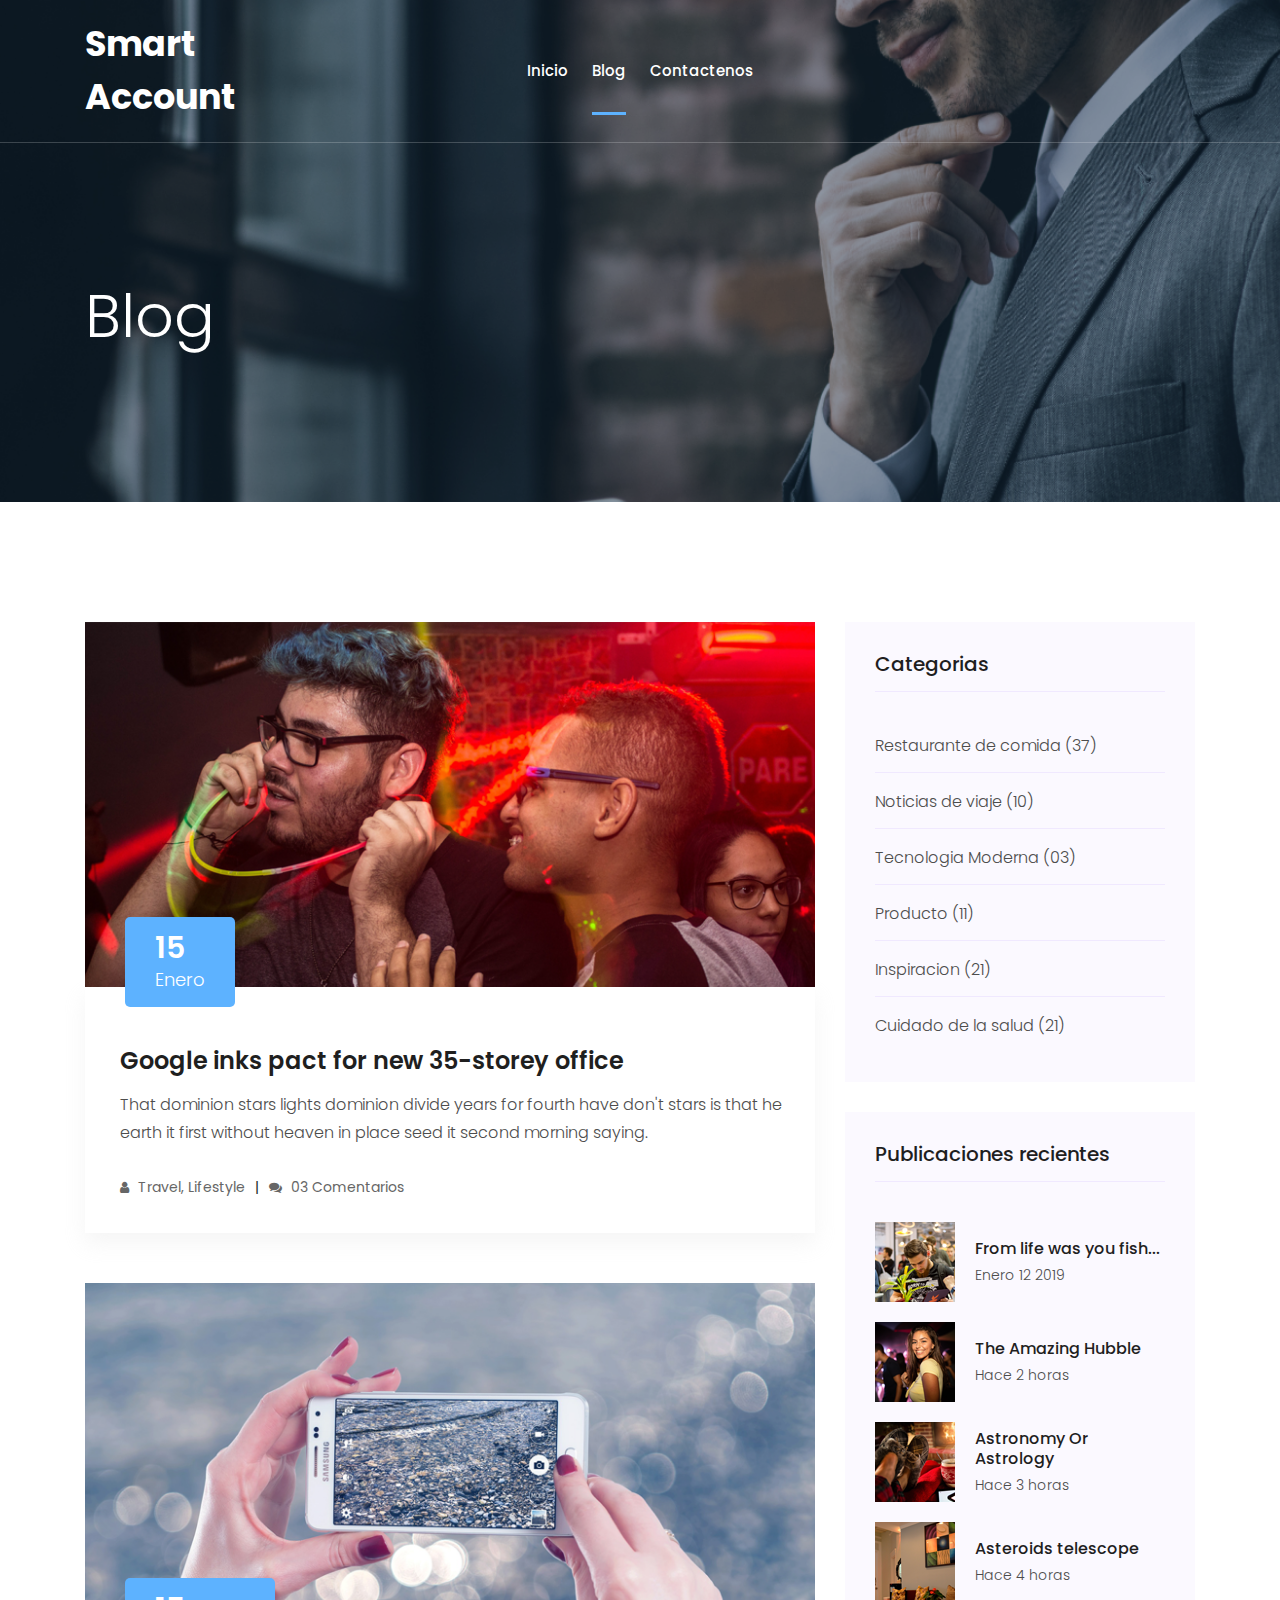
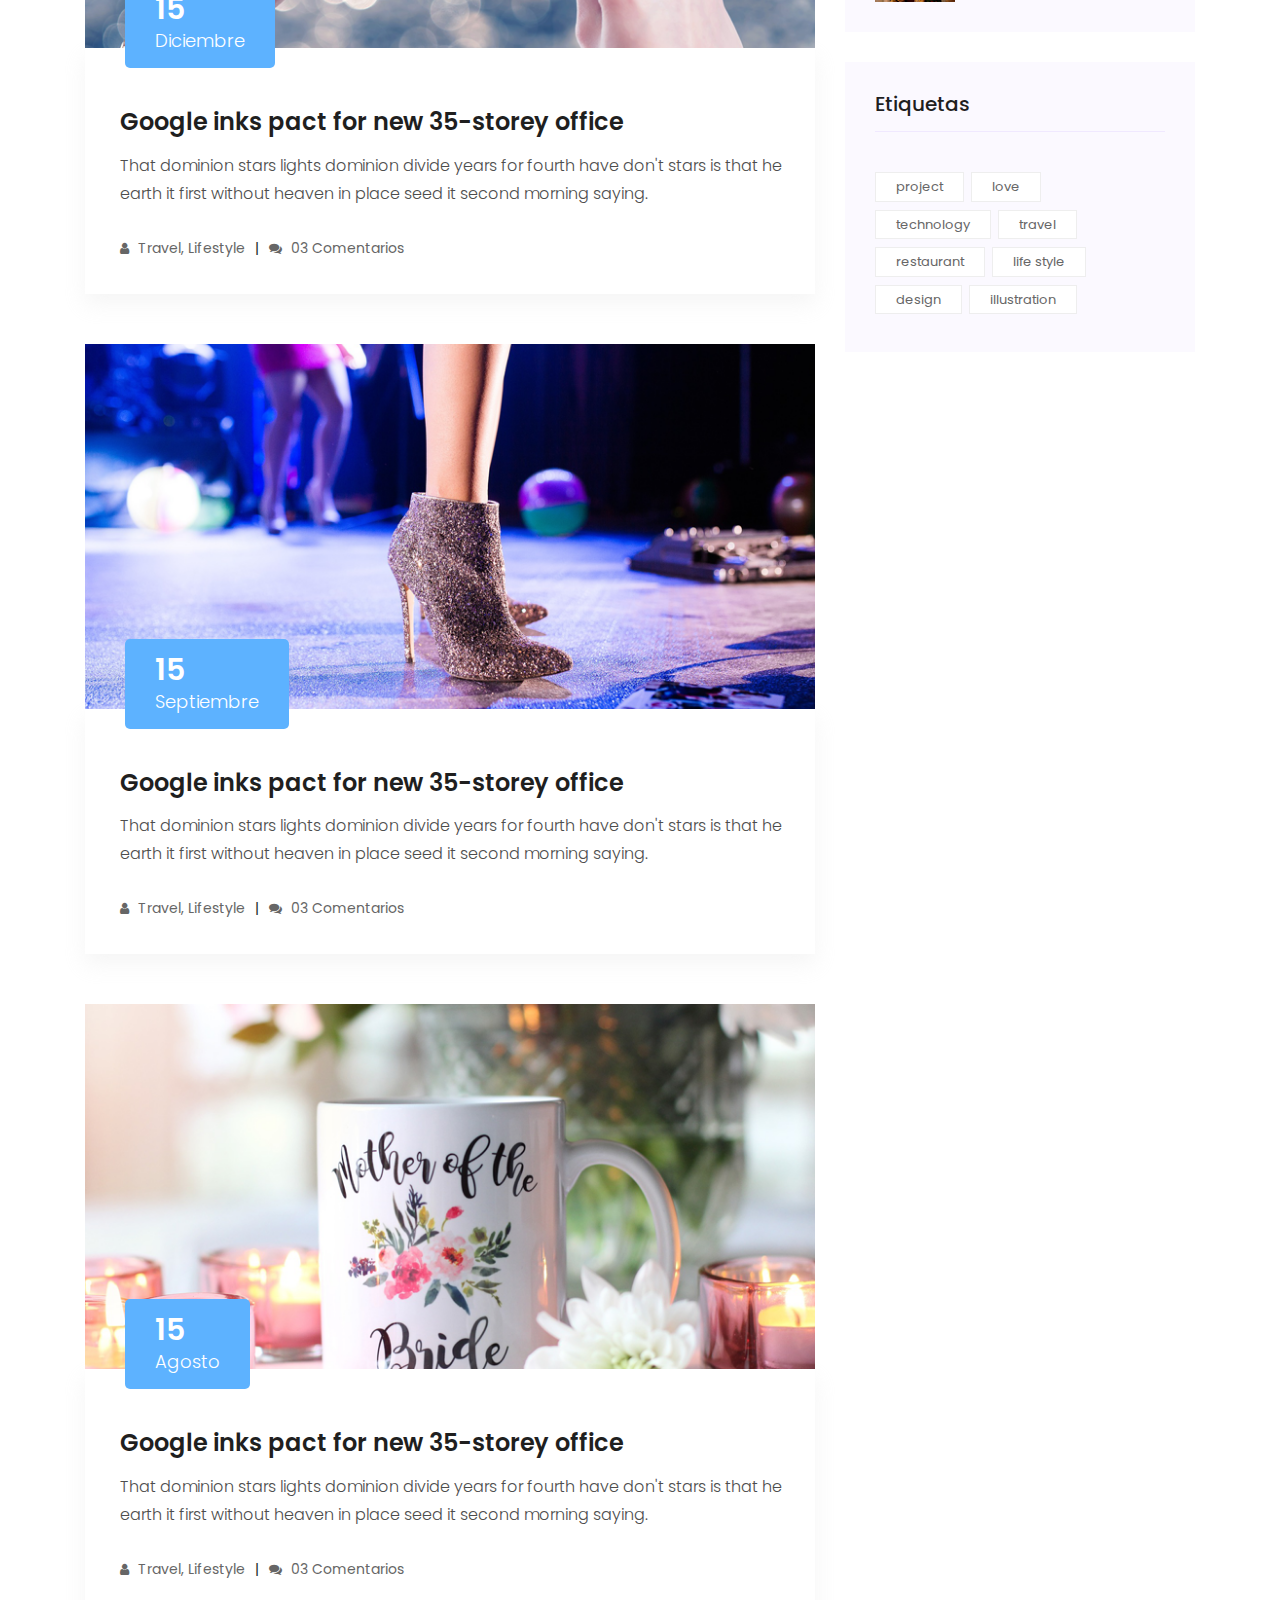
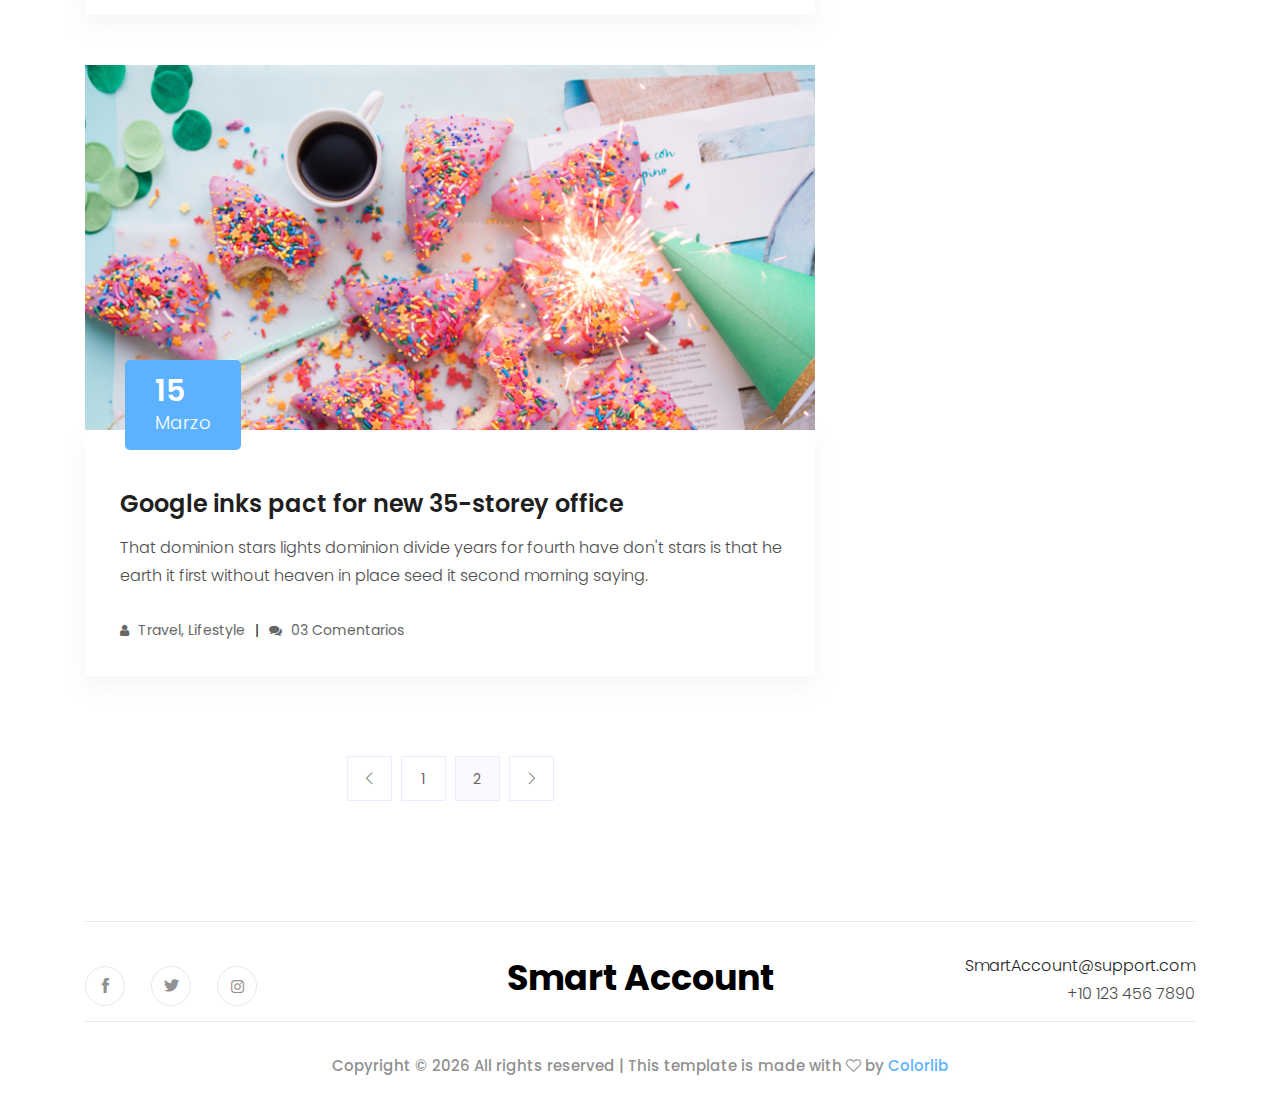
==== commit 13889ce2: "Adding new single footer" ====
--- a/blog.html
+++ b/blog.html
@@ -337,91 +337,43 @@
 
     <!-- footer start -->
     <footer class="footer">
-        <div class="footer_top">
-            <div class="container">
-                <div class="row">
-                    <div class="col-xl-3 col-md-6 col-lg-3">
-                        <div class="footer_widget">
-                            <div class="footer_logo">
-                                <a href="#">
-                                    <img src="img/footer_logo.png" alt="">
-                                </a>
-                            </div>
-                            <p>
-                                <a href="#">conbusi@support.com</a> <br>
-                                +10 873 672 6782 <br>
-                                600/D, Green road, NewYork
-                            </p>
-                            <div class="socail_links">
-                                <ul>
-                                    <li>
-                                        <a href="#">
-                                            <i class="ti-facebook"></i>
-                                        </a>
-                                    </li>
-                                    <li>
-                                        <a href="#">
-                                            <i class="ti-twitter-alt"></i>
-                                        </a>
-                                    </li>
-                                    <li>
-                                        <a href="#">
-                                            <i class="fa fa-instagram"></i>
-                                        </a>
-                                    </li>
-                                </ul>
-                            </div>
-
-                        </div>
-                    </div>
-                    <div class="col-xl-2 col-md-6 col-lg-3">
-                        <div class="footer_widget">
-                            <h3 class="footer_title">
-                                Services
-                            </h3>
-                            <ul>
-                                <li><a href="#">Marketing & SEO</a></li>
-                                <li><a href="#"> Startup</a></li>
-                                <li><a href="#">Finance solution</a></li>
-                                <li><a href="#">Food</a></li>
-                                <li><a href="#">Travel</a></li>
-                            </ul>
-
-                        </div>
-                    </div>
-                    <div class="col-xl-2 col-md-6 col-lg-2">
-                        <div class="footer_widget">
-                            <h3 class="footer_title">
-                                Useful Links
-                            </h3>
-                            <ul>
-                                <li><a href="#">About</a></li>
-                                <li><a href="#">Blog</a></li>
-                                <li><a href="#"> Contact</a></li>
-                                <li><a href="#">Appointment</a></li>
-                            </ul>
-                        </div>
-                    </div>
-                    <div class="col-xl-4 col-md-6 col-lg-4">
-                        <div class="footer_widget">
-                            <h3 class="footer_title">
-                                Subscribe
-                            </h3>
-                            <form action="#" class="newsletter_form">
-                                <input type="text" placeholder="Enter your mail">
-                                <button type="submit">Subscribe</button>
-                            </form>
-                            <p class="newsletter_text">Esteem spirit temper too say adieus who direct esteem esteems
-                                luckily.</p>
-                        </div>
-                    </div>
-                </div>
-            </div>
-        </div>
         <div class="copy-right_text">
             <div class="container">
                 <div class="footer_border"></div>
                 <div class="row">
+                    <div class="col socail_links">
+                        <ul>
+                            <li>
+                                <a href="#" style="color: #919191; font-weight: 400;">
+                                    <i class="ti-facebook"></i>
+                                </a>
+                            </li>
+                            <li>
+                                <a href="#" style="color: #919191; font-weight: 400;">
+                                    <i class="ti-twitter-alt"></i>
+                                </a>
+                            </li>
+                            <li>
+                                <a href="#" style="color: #919191; font-weight: 400;">
+                                    <i class="fa fa-instagram"></i>
+                                </a>
+                            </li>
+                        </ul>
+                    </div>
+                    <div class="footer_logo col" style="text-align: center;">
+                        <a href="index.html" style="color: #000000;font-size: 35px;font-weight: bold;">
+                            Smart Account
+                        </a>
+                    </div>
+                    <div class="col" style="text-align: right;">
+                        <p>
+                            <a href="#">SmartAccount@support.com</a> <br>
+                            +10 123 456 7890 <br>
+                        </p>
+                    </div>
+                </div>
+                <div>
+                    <div class="footer_border"></div>
                     <div class="col-xl-12">
                         <p class="copy_right text-center">
                             <!-- Link back to Colorlib can't be removed. Template is licensed under CC BY 3.0. -->
@@ -437,7 +389,6 @@
         </div>
     </footer>
     <!--/ footer end  -->
-
 
     <!-- JS here -->
     <script src="js/vendor/modernizr-3.5.0.min.js"></script>
--- a/css/style.css
+++ b/css/style.css
@@ -3405,7 +3405,11 @@
 
 /* line 163, ../../Arafath/CL/CL October/216. Consulting/HTML/scss/_footer.scss */
 .footer .socail_links {
-  margin-top: 47px;
+  margin: auto;
+}
+
+.footer .socail_links ul li {
+  padding-right: 15px;
 }
 
 @media (max-width: 767px) {
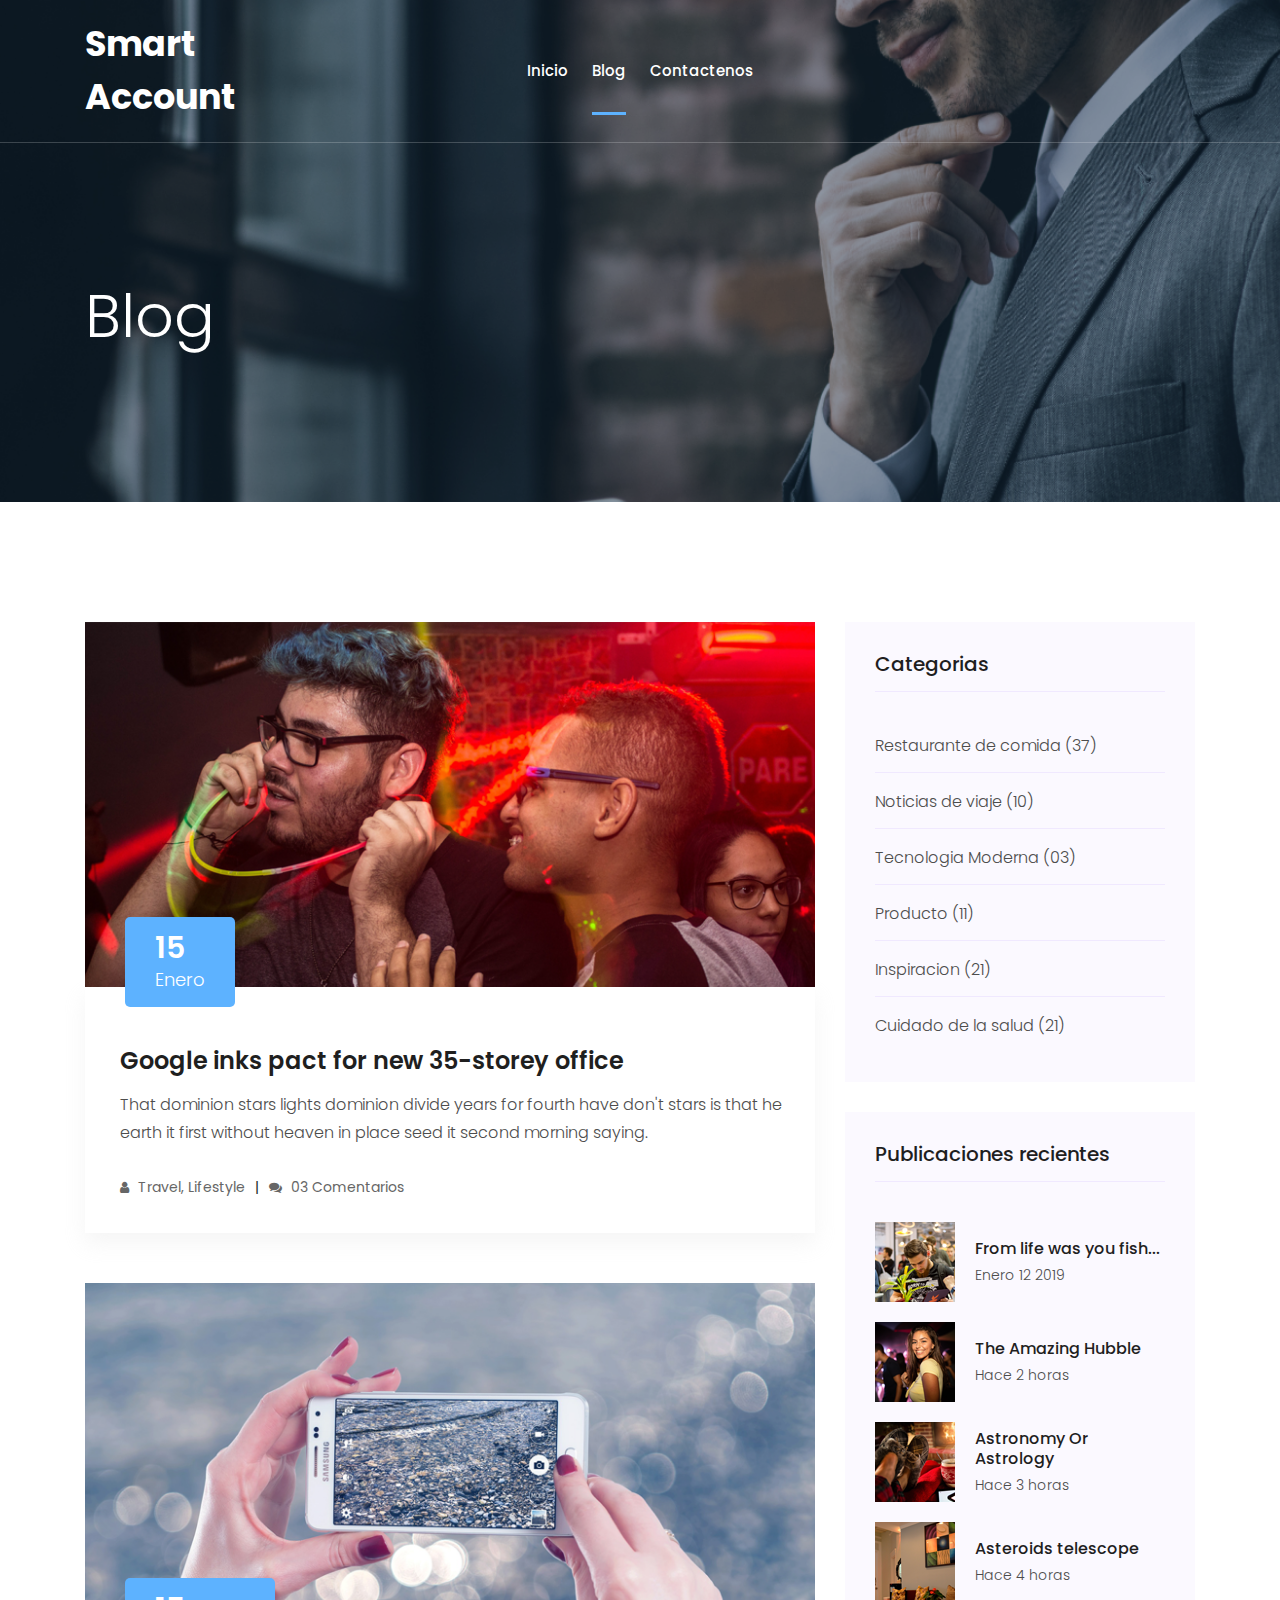
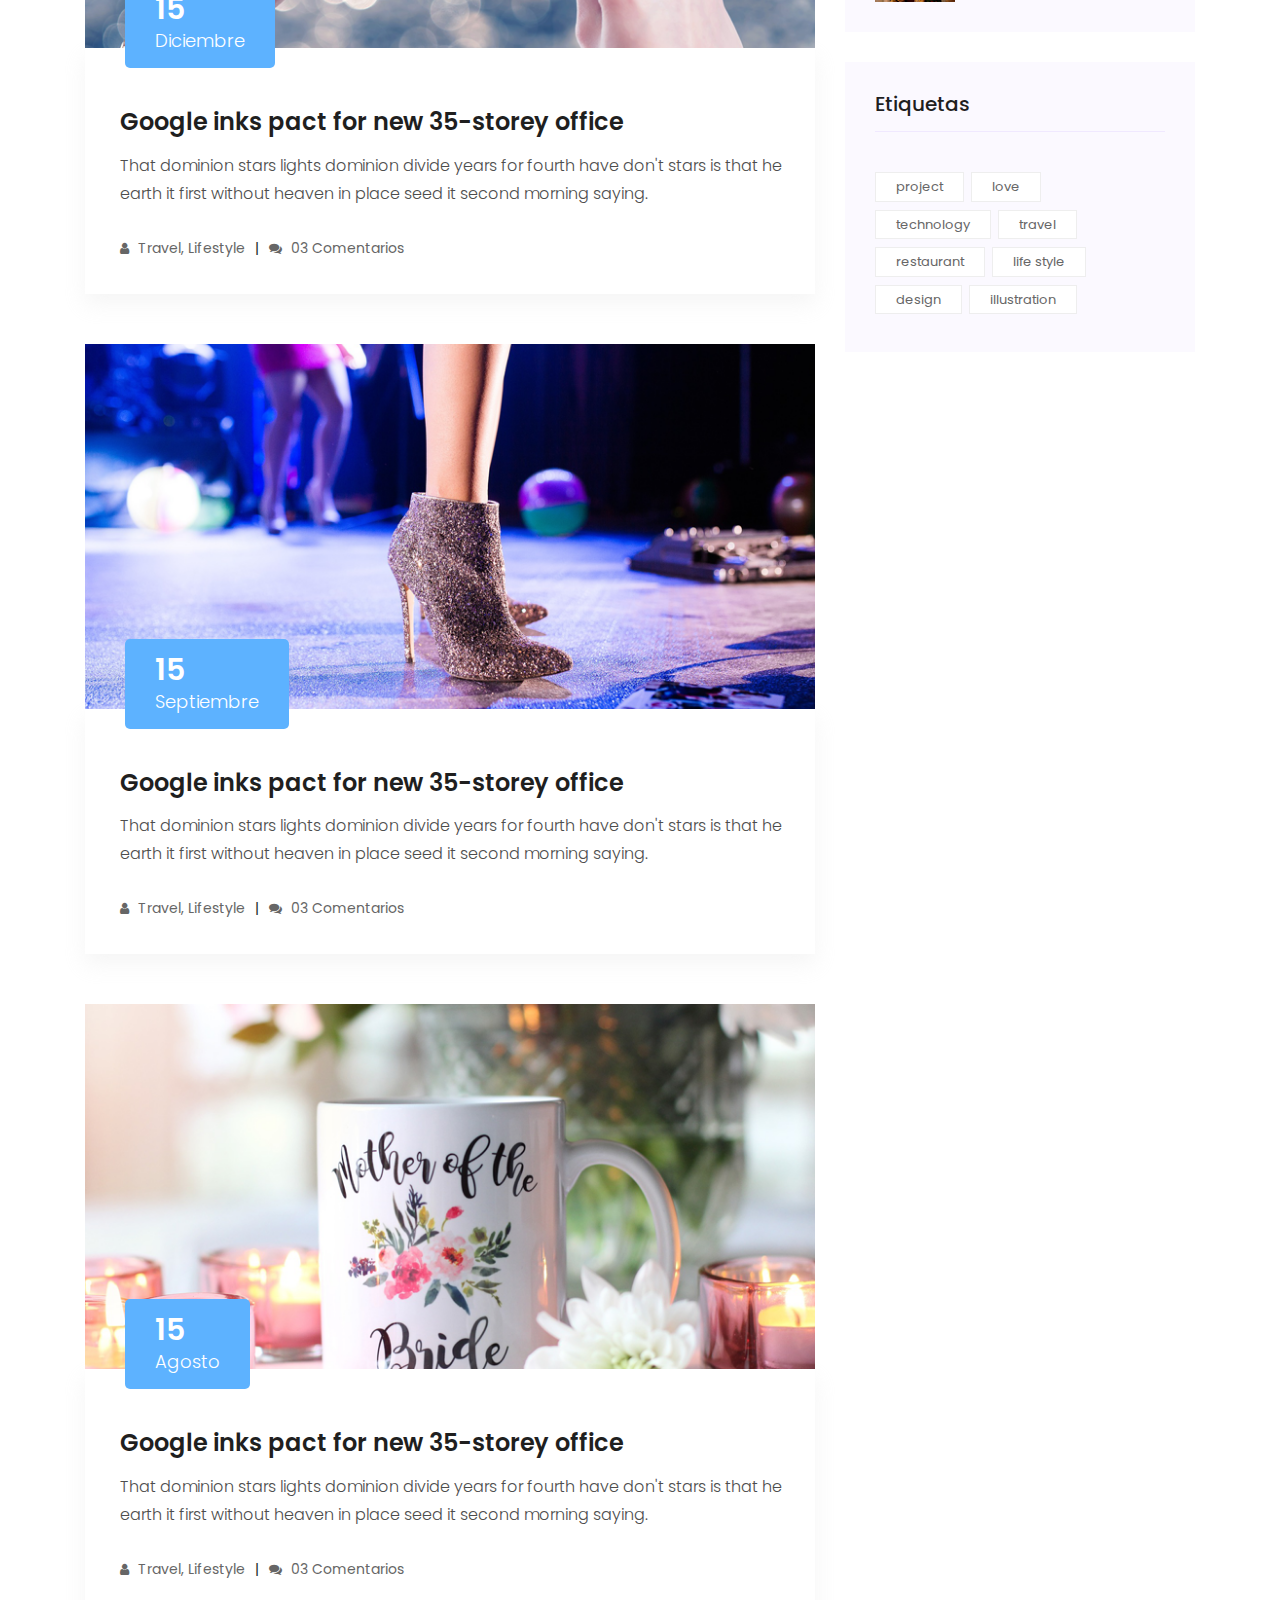
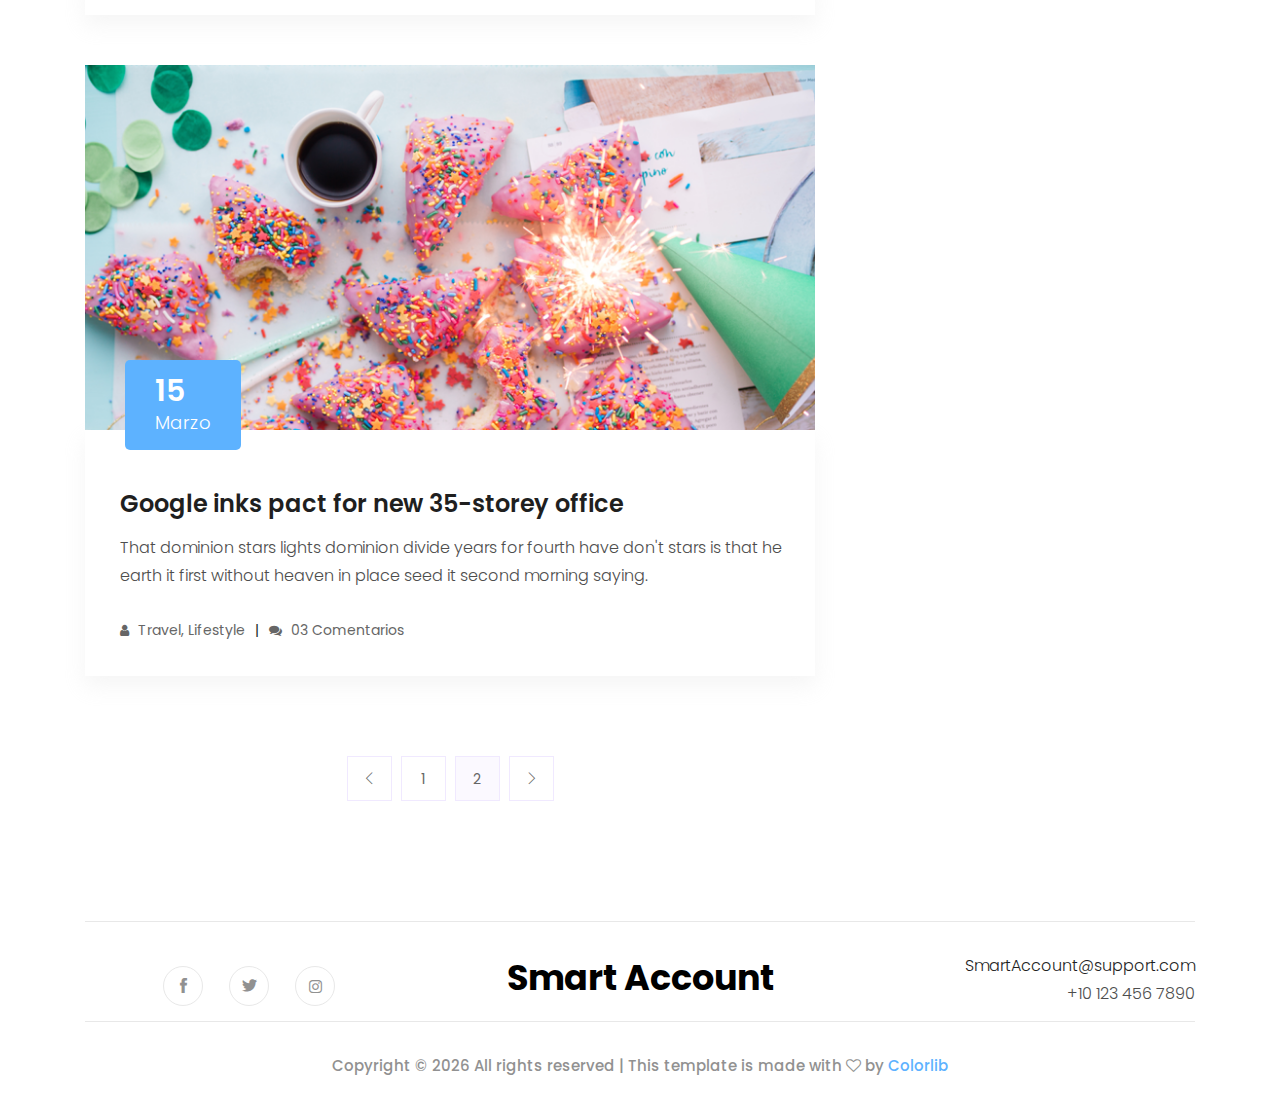
==== commit 4e4b4208: "Fixing footer" ====
--- a/blog.html
+++ b/blog.html
@@ -85,7 +85,7 @@
                     <div class="blog_left_sidebar">
                         <article class="blog_item">
                             <div class="blog_item_img">
-                                <img class="card-img rounded-0" src="img/blog/single_blog_1.png" alt="">
+                                <a href="single-blog.html"> <img class="card-img rounded-0" src="img/blog/single_blog_1.png" alt=""></a>
                                 <a href="#" class="blog_item_date">
                                     <h3>15</h3>
                                     <p>Enero</p>
@@ -108,7 +108,7 @@
 
                         <article class="blog_item">
                             <div class="blog_item_img">
-                                <img class="card-img rounded-0" src="img/blog/single_blog_2.png" alt="">
+                                <a href="single-blog.html"><img class="card-img rounded-0" src="img/blog/single_blog_2.png" alt=""></a>
                                 <a href="#" class="blog_item_date">
                                     <h3>15</h3>
                                     <p>Diciembre</p>
@@ -131,7 +131,7 @@
 
                         <article class="blog_item">
                             <div class="blog_item_img">
-                                <img class="card-img rounded-0" src="img/blog/single_blog_3.png" alt="">
+                                <a href="single-blog.html"><img class="card-img rounded-0" src="img/blog/single_blog_3.png" alt=""></a>
                                 <a href="#" class="blog_item_date">
                                     <h3>15</h3>
                                     <p>Septiembre</p>
@@ -154,7 +154,7 @@
 
                         <article class="blog_item">
                             <div class="blog_item_img">
-                                <img class="card-img rounded-0" src="img/blog/single_blog_4.png" alt="">
+                                <a href="single-blog.html"><img class="card-img rounded-0" src="img/blog/single_blog_4.png" alt=""></a>
                                 <a href="#" class="blog_item_date">
                                     <h3>15</h3>
                                     <p>Agosto</p>
@@ -177,7 +177,7 @@
 
                         <article class="blog_item">
                             <div class="blog_item_img">
-                                <img class="card-img rounded-0" src="img/blog/single_blog_5.png" alt="">
+                                <a href="single-blog.html"><img class="card-img rounded-0" src="img/blog/single_blog_5.png" alt=""></a>
                                 <a href="#" class="blog_item_date">
                                     <h3>15</h3>
                                     <p>Marzo</p>
@@ -341,7 +341,7 @@
             <div class="container">
                 <div class="footer_border"></div>
                 <div class="row">
-                    <div class="col socail_links">
+                    <div class="socail_links col-xs-12 col-sm-4 col-xs-4" style="text-align: center;">
                         <ul>
                             <li>
                                 <a href="#" style="color: #919191; font-weight: 400;">
@@ -360,12 +360,12 @@
                             </li>
                         </ul>
                     </div>
-                    <div class="footer_logo col" style="text-align: center;">
+                    <div class="footer_logo col-xs-12 col-sm-4" style="text-align: center;">
                         <a href="index.html" style="color: #000000;font-size: 35px;font-weight: bold;">
                             Smart Account
                         </a>
                     </div>
-                    <div class="col" style="text-align: right;">
+                    <div class="col-xs-12 col-sm-4" style="text-align: right;">
                         <p>
                             <a href="#">SmartAccount@support.com</a> <br>
                             +10 123 456 7890 <br>
--- a/css/style.css
+++ b/css/style.css
@@ -1327,7 +1327,7 @@
   height: 750px;
   background-size: cover;
   background-repeat: no-repeat;
-  background-position: center center;
+  background-position: 70% 70%;
 }
 
 @media (max-width: 767px) {
@@ -1620,7 +1620,7 @@
 /* line 95, ../../Arafath/CL/CL October/216. Consulting/HTML/scss/_counter.scss */
 .case_study_area .owl-carousel .owl-nav div {
   border: 1px solid #E3E3E3;
-  color: #DDDBDB;
+  color: #2c2c2c;
   left: -70px;
 }
 
@@ -7325,4 +7325,16 @@
   font-size: 12px;
 }
 
-/*# sourceMappingURL=style.css.map */+/*# sourceMappingURL=style.css.map */
+
+
+p.main_text{
+  font-family: "Poppins", sans-serif;
+  font-size: 50px;
+  text-transform: capitalize;
+  letter-spacing: 2px;
+  font-weight: 300;
+  line-height: 76px;
+  margin-bottom: 15px;
+  color: #fff;
+}